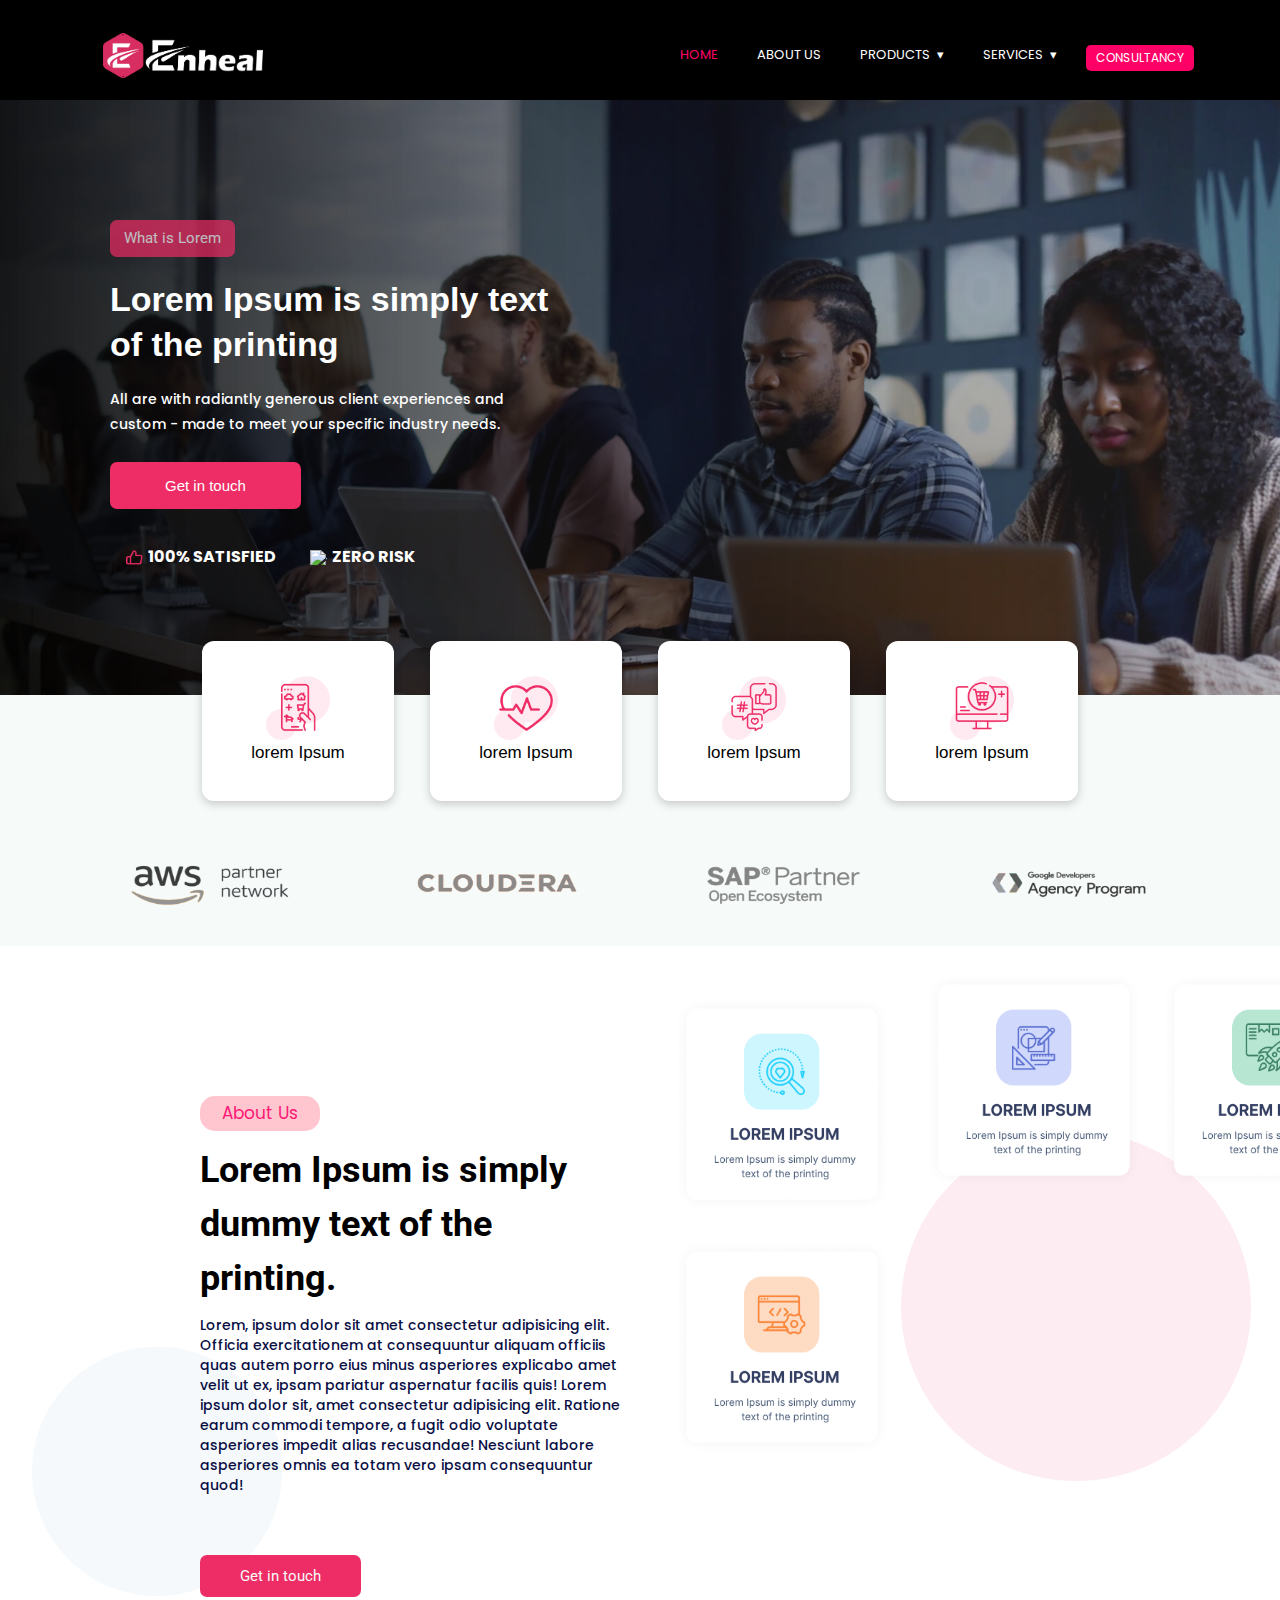
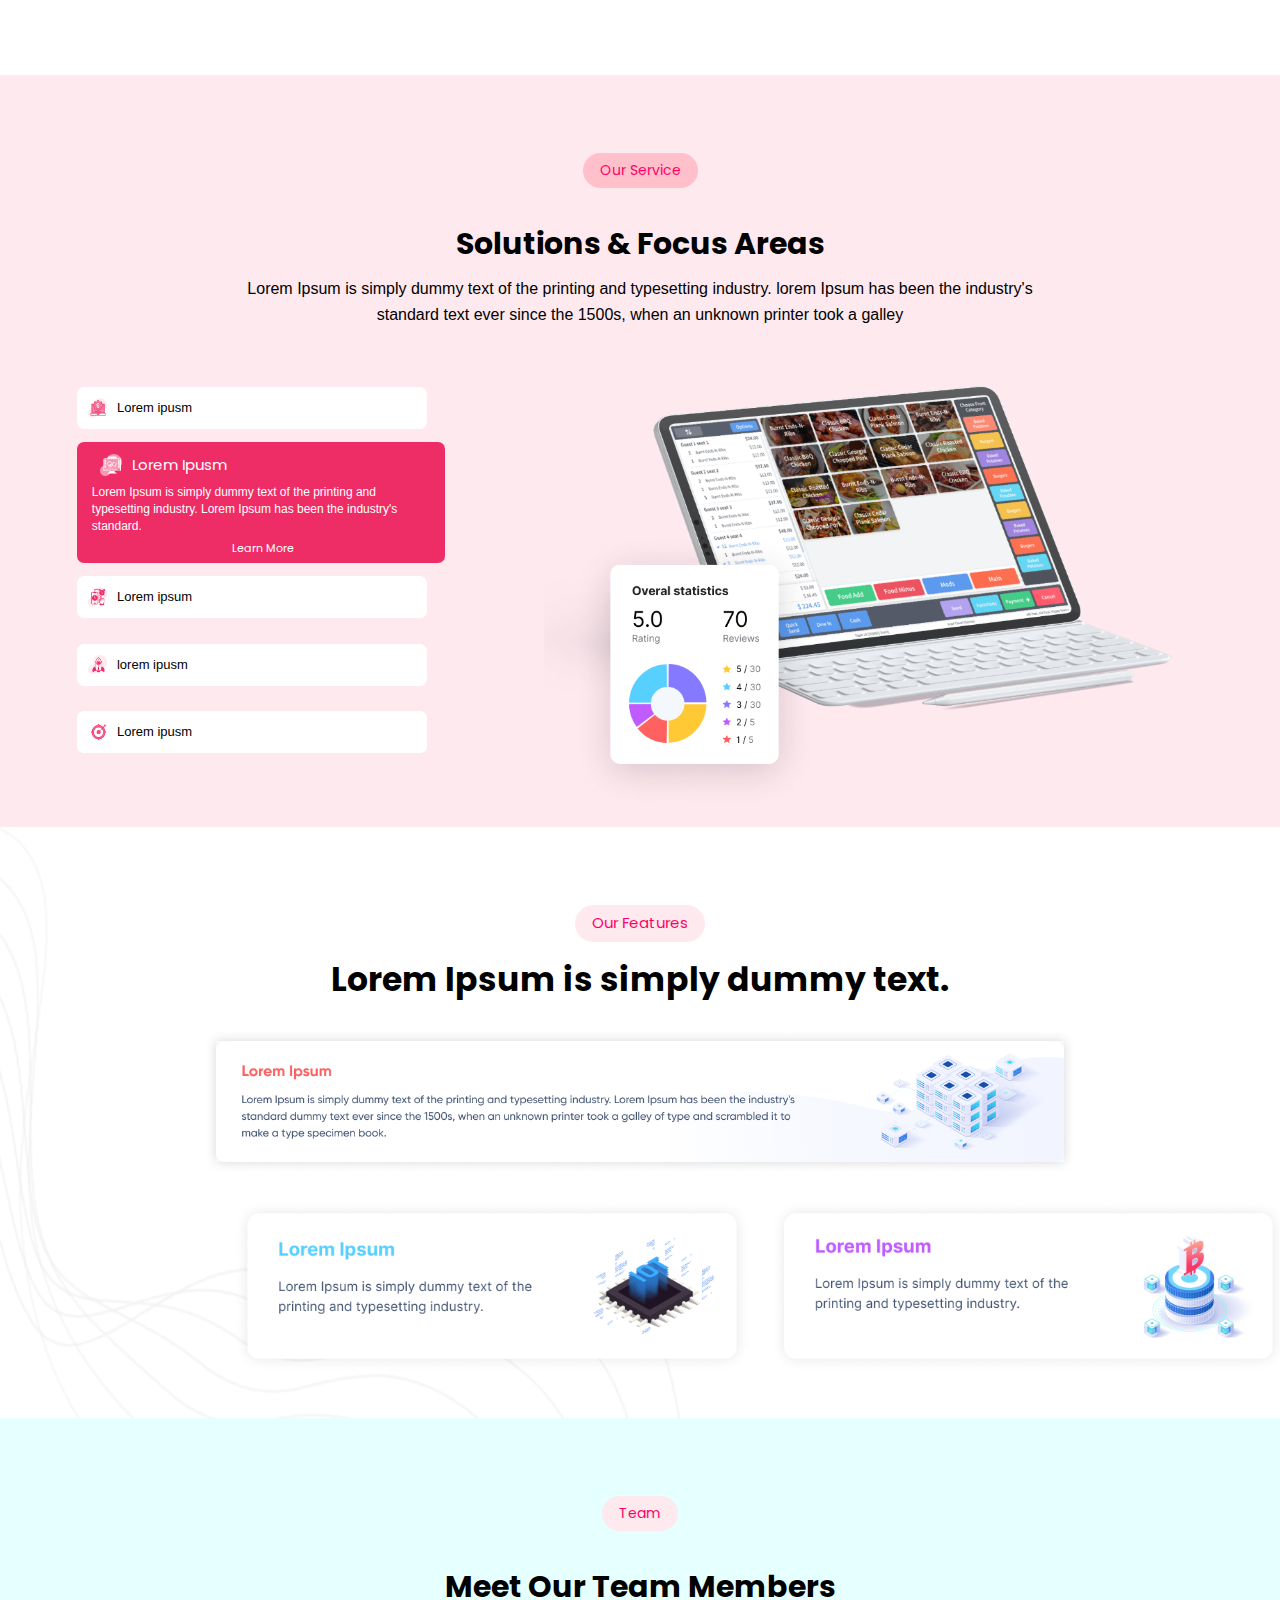
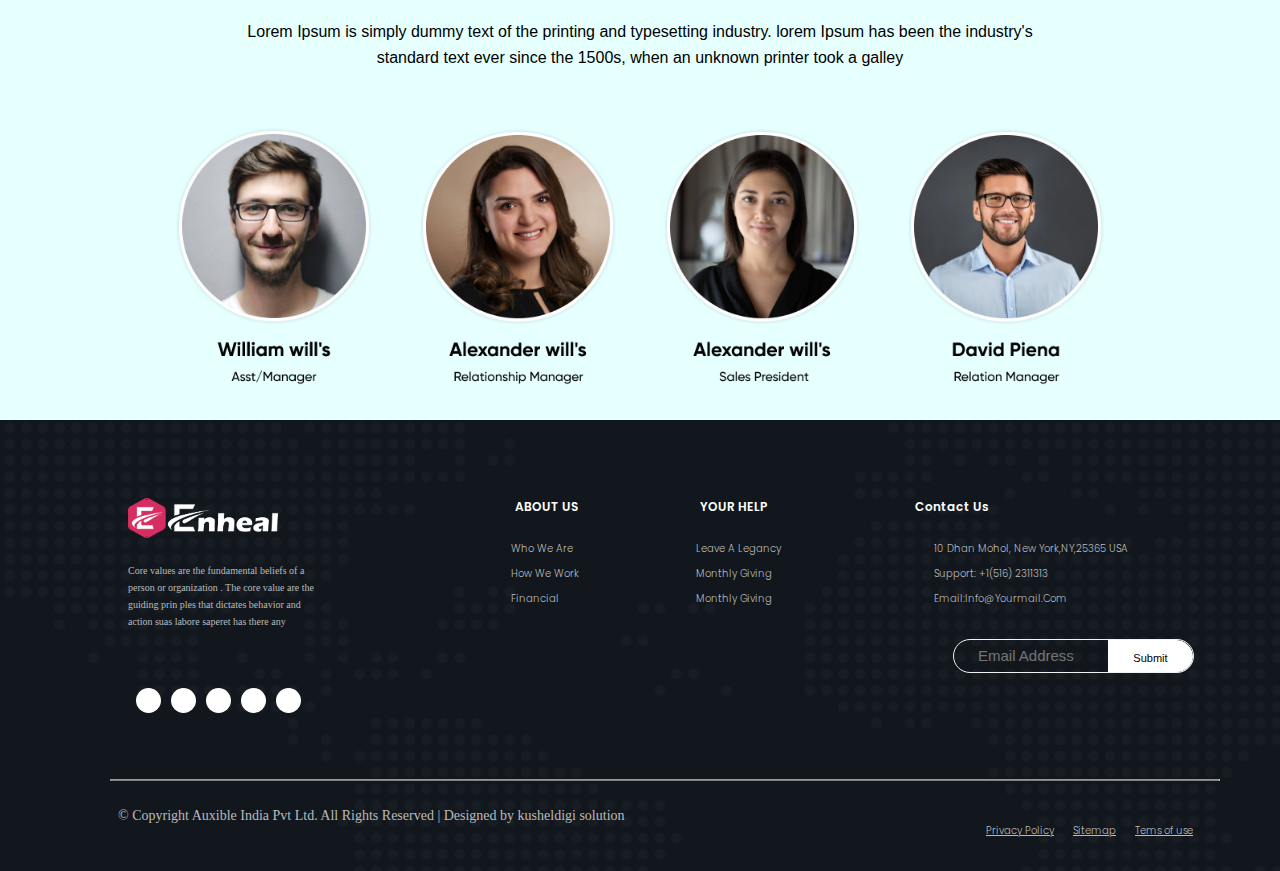
==== box1.html @ ac588a82 "Add files via upload" ====
<!DOCTYPE html>
<html lang="en">
  <head>
    <meta charset="UTF-8" />
    <meta name="viewport" content="width=device-width, initial-scale=1.0" />
    <title>lorem</title>
    <link rel="stylesheet" href="home.css" />
    <link rel="preconnect" href="https://fonts.googleapis.com" />
    <link rel="preconnect" href="https://fonts.gstatic.com" crossorigin />
    <link rel="preconnect" href="https://fonts.googleapis.com" />
    <link rel="preconnect" href="https://fonts.gstatic.com" crossorigin />
    <link rel="preconnect" href="https://fonts.googleapis.com" />
    <link rel="preconnect" href="https://fonts.gstatic.com" crossorigin />
    <link rel="preconnect" href="https://fonts.googleapis.com" />
    <link rel="preconnect" href="https://fonts.gstatic.com" crossorigin />
    <link rel="preconnect" href="https://fonts.googleapis.com" />
    <link rel="preconnect" href="https://fonts.gstatic.com" crossorigin />
    <link rel="preconnect" href="https://fonts.googleapis.com" />
    <link rel="preconnect" href="https://fonts.gstatic.com" crossorigin />
    <link rel="preconnect" href="https://fonts.googleapis.com" />
    <link rel="preconnect" href="https://fonts.gstatic.com" crossorigin />
    <link
      href="https://fonts.googleapis.com/css2?family=Mulish&family=Poppins:wght@200;300;400;500;600&family=Roboto:wght@400;700&display=swap"
      rel="stylesheet"
    />
  </head>
  <body>
    <div id="nav"></div>
    <div id="footer"></div>
    <section class="front_page">
      <div class="home_cont1">
        <p>What is Lorem</p>
        <h1>Lorem Ipsum is simply text of the printing</h1>
        <h5>
          All are with radiantly generous client experiences and custom - made
          to meet your specific industry needs.
        </h5>
        <button>Get in touch</button>
        <div class="thumb">
          <div class="inline" id="thumb_first">
            <img src="./images/thumbs-up (2).png" alt="thumb" />
            <h4>100% SATISFIED</h4>
          </div>
          <div class="inline">
            <img src="./Images/shield (1).png" alt="thumb" />
            <h4>ZERO RISK</h4>
          </div>
        </div>
      </div>
    </section>
    <!-- ****** -->
    <div class="bb">
      <div class="second_card">
        <div class="card_container">
          <div class="card_media">
            <img src="./images/Group 17098.png" alt="Girl in a jacket" />
            <p>lorem Ipsum</p>
          </div>
        </div>
        <div class="card_container">
          <div class="card_media">
            <img src="./images/Group 17099.png" alt="Girl in a jacket" />
            <p>lorem Ipsum</p>
          </div>
        </div>
        <div class="card_container">
          <div class="card_media">
            <img src="./images/Group 17100.png" alt="Girl in a jacket" />
            <p>lorem Ipsum</p>
          </div>
        </div>
        <div class="card_container">
          <div class="card_media">
            <img src="./images/Group 17101.png" alt="Girl in a jacket" />
            <p>lorem Ipsum</p>
          </div>
        </div>
      </div>
      <div class="Third_card">
        <div class="partner_network">
          <img src="./images/image 6.png" class="aws" />
        </div>
        <div class="partner_network">
          <img src="./images/image 5.png" class="aws" />
        </div>
        <div class="partner_network">
          <img src="./images/image 4.png" class="aws" />
        </div>
        <div class="partner_network">
          <img src="./images/image 3.png" class="aws" />
        </div>
      </div>
    </div>
    <!-- --------------------------- -->
    <div class="fourth_card">
      <div class="left_section">
        <p class="home-butt">About Us</p>
        <p class="dummy1">Lorem Ipsum is simply dummy text of the printing.</p>
        <p class="pars">
          Lorem, ipsum dolor sit amet consectetur adipisicing elit. Officia
          exercitationem at consequuntur aliquam officiis quas autem porro eius
          minus asperiores explicabo amet velit ut ex, ipsam pariatur aspernatur
          facilis quis! Lorem ipsum dolor sit, amet consectetur adipisicing
          elit. Ratione earum commodi tempore, a fugit odio voluptate asperiores
          impedit alias recusandae! Nesciunt labore asperiores omnis ea totam
          vero ipsam consequuntur quod!
        </p>
        <button class="touch" type="button">Get in touch</button>
      </div>
      <div class="right_section">
        <div class="far">
          <div class="one-img">
            <div class="one-card">
              <img src="./images/Group 12563.png" id="serch" />
            </div>
            <div class="one-card">
              <img src="./images/Group 12567.png" id="serch" />
            </div>
          </div>
          <div class="two-img">
            <div class="one-card">
              <img src="./images/Group 12564.png" id="serch" />
            </div>
            <div class="one-card">
              <img src="./images/Group 12570.png" id="serch" />
            </div>
          </div>
        </div>
      </div>
    </div>
    <!-- ******* -->
    <div class="five-card">
      <div class="small">
        <p class="service">Our Service</p>
        <p class="area">Solutions & Focus Areas</p>
        <p class="industry">
          Lorem Ipsum is simply dummy text of the printing and typesetting
          industry. lorem Ipsum has been the industry's standard text ever since
          the 1500s, when an unknown printer took a galley
        </p>
      </div>
      <div class="computer_cont">
        <div class="left-class">
          <form action="">
            <fieldset>
              <label for="1" class="Label"
                ><img src="./images/Group 12576.svg" id="triger" />Lorem ipusm
              </label>
              <input type="radio" name="toggle" id="1" value="1" checked />
              <output>
                <div class="stand">
                  <div class="cont">
                    <img src="./images/Group 12575.png" id="cont1" />
                    <p>Lorem Ipusm</p>
                  </div>
                  <h3 id="dummy">
                    Lorem Ipsum is simply dummy text of the printing and
                    typesetting industry. Lorem Ipsum has been the industry's
                    standard.
                  </h3>
                  <a href="#" id="roo">Learn More</a>
                </div>
              </output>
              <label for="2" class="Label"
                ><img src="./images/Group 12581.png" id="triger2" /> Lorem ipsum
              </label>
              <input type="radio" name="toggle" id="2" value="2" />
              <output>
                <div>
                  <div>
                    Content 2 Content 2 Content 2 Content 2 Content 2 Content 2
                    Content 2 Content 2 Content 2 Content 2 Content 2 Content 2
                    Content 2 Content 2
                  </div>
                </div>
              </output>
              <label for="3" class="Label">
                <img src="./images/Group 12582.png" id="triger3" />lorem ipusm
              </label>
              <input type="radio" name="toggle" id="3" value="3" />
              <output>
                <div>
                  <div>Content 3</div>
                </div>
              </output>
              <label for="4" class="Label">
                <img src="./images/Group 12583.png" id="triger4" />Lorem ipusm
              </label>
              <input type="radio" name="toggle" id="4" value="4" />
              <output>
                <div>
                  <div>
                    Content 4 Content 4 Content 4 Content 4 Content 4 Content 4
                    Content 4 Content 4
                  </div>
                </div>
              </output>
            </fieldset>
          </form>
        </div>
        <div class="right-class">
          <img src="./images/Group 7341.png" id="tablet" />
        </div>
      </div>
    </div>
    <!-- ********************************************* -->
    <div class="six_card">
      <div class="big">
        <p class="Feature">Our Features</p>
        <p class="golps">Lorem Ipsum is simply dummy text.</p>
      </div>
      <div class="bog-box">
        <div class="long-box">
          <img src="./images/image12.png" id="logi" />
        </div>
        <div class="two-img">
          <div class="one-bb">
            <img src="./images/Group 67764.png" id="bloo" />
          </div>
          <div class="one-bc">
            <img src="./images/Group 67766.png" id="yoo" />
          </div>
        </div>
      </div>
    </div>
    <!-- ********************************************** -->
    <div class="seven_card">
      <div class="small">
        <p class="Team">Team</p>
        <p class="member">Meet Our Team Members</p>
        <p class="univer">
          Lorem Ipsum is simply dummy text of the printing and typesetting
          industry. lorem Ipsum has been the industry's standard text ever since
          the 1500s, when an unknown printer took a galley
        </p>
      </div>
      <div class="figure">
        <img src="./images/Group 17713.png" id="men" />
        <img src="./images/Group 17716.png" id="men" />
        <img src="./images/Group 17715.png" id="men" />
        <img src="./images/Group 17714.png" id="men" />
      </div>
    </div>
  </body>
  <script src="nav.js"></script>
  <script src="newfooter.js"></script>
</html>
---- home.css ----
* {
  margin: 0;
  padding: 0;
  box-sizing: border-box;
}
.front_page {
  width: 100%;
  background-image: url("./images/image\ 1.png"),
    linear-gradient(90deg, rgba(0, 0, 0, 0.902) 0%, rgba(0, 0, 0, 0) 100%);
  background-size: cover;
  background-repeat: no-repeat;
  position: relative;
  background-blend-mode: darken;
  z-index: 2;
  padding: 110px;
}
.home_cont1 {
  margin-top: 10px;
}

.home_cont1 > h1 {
  color: #fff;
  font-size: 34px;
  font-family: Arial, Helvetica, sans-serif;
  font-style: normal;
  font-weight: 700;
  line-height: 45px;
  max-width: 450px;
  margin-top: 20px;
}
.home_cont1 > h5 {
  color: #fff;
  font-size: 14px;
  font-family: "Poppins", sans-serif;
  font-style: normal;
  font-weight: 500;
  line-height: 25px;
  max-width: 450px;
  margin-top: 20px;
}
.home_cont1 > h4 {
  color: #fff;
  font-size: 15px;
  font-family: Arial, Helvetica, sans-serif;
  font-style: normal;
  font-weight: 500;
  line-height: 35px;
  max-width: 450px;
}
.home_cont1 > p {
  background: #ee2c65;
  display: inline-block;
  border-radius: 7px;
  color: #ffffff;
  font-size: 15px;
  padding: 7px 14px;
  font-family: "Roboto", sans-serif;
  opacity: 0.7;
  /* margin-top: 20px; */
}
.home_cont1 > button {
  background-color: #ee2c65;
  color: #ffffff;
  padding: 15px 55px 15px 55px;
  border: none;
  border-radius: 7px;
  margin-top: 25px;
  font-size: 15px;
}
.thumb {
  display: flex;
  flex-wrap: wrap;
}

.inline {
  display: flex;
  color: #ffffff;
  margin-top: 20px;
  white-space: nowrap;
}
#thumb_first {
  margin-right: 18px;
}
.inline > img {
  width: 17px;
  height: 15px;
  margin-right: 5px;
  margin-top: 5px;
}
@media (max-width: 543px) {
  .front_page {
    padding-left: 40px;
    padding-right: 50px;
  }
}
/* ******* */

.card_media {
  background-color: white;
  width: 12rem;
  height: 10rem;
  flex-direction: column;
  display: flex;
  justify-content: center;
  align-items: center;
  border-radius: 12px;
  box-shadow: 0 3px 10px rgb(0 0 0 / 0.2);
}
.card_media > img {
  /* border-radius: 4px; */
  width: 4rem;
  height: 4rem;
  /* margin-left: auto;
  margin-right: auto; */
  align-items: center;
}
.card_media > p {
  font-size: 17px;
  font-family: Arial, Helvetica, sans-serif;
}
.second_card {
  display: flex;

  flex-wrap: wrap;
  justify-content: center;
  margin-top: -80px;
}
.card_container {
  margin: 10px;

  z-index: 2;
}
.bb {
  background-color: #f6faf8;
}
.Third_card {
  display: flex;

  display: flex;
  justify-content: center;
  flex-wrap: wrap;
}

.aws {
  width: 170px;
  height: 80px;
  margin: 0px 50px 0px 50px;
}
/* --------------------------------------- */

@import url("https://fonts.googleapis.com/css2?family=Roboto:wght@400;700&display=swap");
.home-butt {
  border-radius: 15px;
  background: pink;
  color: #ff0066;
  width: 120px;
  border: none;
  font-size: 17px;
  display: inline-block;
  padding: 5px 15px 5px 15px;
  opacity: 0.9;
  text-align: center;
  font-family: "Poppins", sans-serif;
}
.left_section {
  padding-top: 150px;
  background-color: white;
  width: 50%;
  padding-left: 200px;
  /* background-color: #ccc; */
  background-image: url("./images/Ellipse\ 360.png");
  background-repeat: no-repeat;
  background-size: 250px 250px;
  background-position: left 2rem bottom 0.56rem;
}
.left_section > h5 {
  font-size: 35px;
  font-family: Arial, Helvetica, sans-serif;
  color: #080d44;
  margin-top: 15px;
}
.left_section > h1 {
  font-size: 35px;
  font-family: Arial, Helvetica, sans-serif;
  color: #080d44;
  margin-top: 0px;
}

.fourth_card {
  display: flex;
  padding-bottom: 70px;
  height: auto;
}
.right_section {
  background-color: white;
  width: 50%;
  background-image: url("./images/Ellipse\ 361.png");
  background-repeat: no-repeat;
  background-size: 350px 350px;
  background-position: bottom 40% right 10%;
}
.one-img {
  /* display: flex; */
  margin-top: 1rem;
}
.two-img {
  /* display: flex; */
  width: 220px;
  height: 220px;
  margin-top: 3rem;
}
#serch {
  width: 220px;
  height: 220px;
  left: 998px;
}
.dummy1 {
  font-size: 36px;
  font-family: "Roboto", sans-serif;
  font-weight: 700;
  padding-top: 12px;
  margin-top: 0px;
  max-width: 500px;

  /* font-style: normal; */
}
.demo {
  font-size: 30px;
  mask-type: 0px;
  padding-top: 0px;
  line-height: 0px;
  font-family: Arial, Helvetica, sans-serif;
  font-weight: 600;
  margin-top: 0px;
  max-width: 500px;
}
.far {
  display: flex;
}
.pars {
  max-width: 450px;
  font-size: 14px;
  font-family: "Poppins", sans-serif;
  margin-top: 10px;
  font-weight: 500;
  color: #080d44;
  font-style: normal;
  line-height: 20px;
}
.touch {
  background-color: #ee2c65;
  font-size: 15px;
  /* background-image: url("./images/Ellipse\ 360.png"); */

  font-family: "Roboto", sans-serif;
  /* font-style: normal; */
  /* font-weight: 400; */
  line-height: normal;
  border: none;
  color: #f6faf8;
  border-radius: 7px;
  margin-top: 60px;
  padding: 12px 40px 12px 40px;
}

@media (max-width: 1178px) {
  .left_section {
    padding-left: 70px;
  }
}
@media (max-width: 1008px) {
  .fourth_card {
    display: flex;
    flex-direction: column;
    justify-content: center;
  }
  .right_section,
  .left_section {
    width: 100%;
    /* background-color: #ccc; */
  }
}

@media (max-width: 521px) {
  .far {
    display: flex;
    flex-direction: column;
    justify-content: center;
    width: 100%;
  }
  .fourth_card {
    padding-bottom: 14rem;
  }
  .left_section {
    padding-left: 20px;
  }
}
/* ******* */
.five-card {
  background-color: #fee9ef;
  text-align: center;
}
.service {
  background: pink;
  color: #ff0066;
  border-radius: 20px;
  border: none;
  font-size: 14px;
  margin-top: 70px;
  display: inline-block;
  padding: 7px 17px 7px 17px;
}
.area {
  font-family: "Poppins", sans-serif;
  font-size: 30px;
  padding-top: 33px;
  font-weight: 700;
  text-align: center;
}
.industry {
  font-size: 16px;
  font-family: "Quicksand", sans-serif;
  font-weight: 400;
  text-align: center;
  margin-top: 10px;
  margin-bottom: 20px;
  max-width: 800px;
  text-align: center;
  display: inline-block;
  line-height: 1.6;
}

.computer_cont {
  display: flex;
  width: 100%;
}
.first-tage {
  width: 430px;
  height: 50px;
}
#triger {
  width: 19px;
  margin-right: 10px;
}
#triger2 {
  width: 19px;
  margin-right: 10px;
}
#triger3 {
  width: 19px;
  margin-right: 10px;
}
#triger4 {
  width: 19px;
  margin-right: 10px;
}
.Label {
  display: flex;
  font-family: Arial, Helvetica, sans-serif;
  max-width: 350px;
  padding: 0.7rem;
  background-color: white;
  font-size: 13px;
  cursor: pointer;
  transition: background 0.125s;
  border-radius: 7px;
  &:hover {
    background: oklch(0.8 0 0.1);
    color: #ffff;
  }
}
.left-class {
  width: 40%;
  /* background-color: palevioletred; */
  /* padding: 60px; */
}
.right-class {
  width: 60%;
  display: flex;

  background-image: url("./images/image\ 8.png");
  background-size: 40rem 22rem;
  background-repeat: no-repeat;
  background-position: top 10px left 30px;
  /* background-color: #fff; */
}
/* IMPORTANT STUFF */

output {
  display: grid;
  grid-template-rows: 0fr;
  transition: grid-template-rows 0.125s;
  overflow: hidden;

  background-color: #ee2c65;
  border-radius: 7px;
}
#dummy {
  font-size: 12px;
  left: 0;
  line-height: 17px;
  font-weight: 100;
  font-family: Arial, Helvetica, sans-serif;
  text-align: left;
  color: white;
}

.cont {
  display: flex;
  color: white;
  font-size: 15px;
}
#roo {
  color: white;
  text-decoration: none;
  font-size: 11px;
  display: inline-block;
}
#cont1 {
  width: 22px;
  margin-right: 10px;
  height: 22px;
}
#tablet {
  /* position: relative; */

  max-width: 250px;
  height: 280px;
  left: 10px;
  margin-top: 10rem;
  margin-left: 3rem;
}
.stand {
  padding: 4px 10px 4px 15px;
}
div {
  min-height: 0;
}

[type="radio"] {
  display: none;
}

[type="radio"]:checked + output {
  grid-template-rows: 1fr;
}

/* PRETTY(ish) STUFF */

fieldset {
  border: 0px;
  display: grid;
  gap: 0.8rem;
  max-width: 25rem;
  margin-inline: auto;

  padding: 1rem;
}

div > div {
  padding: 0.5rem;
}

@media (max-width: 1104px) {
  .computer_cont {
    flex-direction: column;
    justify-content: center;
  }
  .left-class {
    width: 100%;
  }
  .right-class {
    background-size: 40rem 22rem;
    background-repeat: no-repeat;
    background-position: center;
    background-color: #fff;
    width: 100%;
  }
  #tablet {
    margin-left: 13rem;
    position: relative;
  }
}

@media (max-width: 804px) {
  .right-class {
    background-size: 28rem 16rem;
    background-repeat: no-repeat;
    background-position: top 90px;
    background-color: #fff;
    width: 100%;
  }
  #tablet {
    margin-left: 10px;
    width: 200px;
    height: 200px;
  }
}
/* ************************************************** */
@import url("https://fonts.googleapis.com/css?family=Roboto");
body {
  margin: 0;
  padding: 0;
  font-family: "Roboto", sans-serif;
}
.navigation {
  height: 100px;
  background: black;
  padding-top: 25px;
  padding-bottom: 20px;
}
.brand {
  position: absolute;
  display: flex;
  text-transform: uppercase;
  width: fit-content;
  text-align: center;
  justify-content: center;
}
.nav_logo {
  width: 160px;
  max-height: 150px;
  /* padding-bottom: 40px; */
  justify-content: center;
}
.brand a,
.brand a:visited {
  color: #ffffff;
  text-decoration: none;
}
.nav-container {
  margin-left: 95px;
  margin-right: 67px;
}
nav {
  float: right;
  margin-top: 20px;
}
nav ul {
  list-style: none;
  margin: 0;
  padding: 0;
}
nav ul li {
  float: left;
  position: relative;
  margin-right: 19px;
  font-size: 13px;
}
nav ul li a,
nav ul li a:visited {
  display: block;
  padding: 0 10px;
  color: #fff;
  text-decoration: none;
}
nav ul li a {
  background: transparent;
  color: #fff;
}

.navbar-dropdown li a {
  background-color: #ff0066;

  width: 95%;
}
nav ul li a:not(:only-child):after,
nav ul li a:visited:not(:only-child):after {
  padding-left: 4px;
  content: " \025BE";
}
nav ul li ul li {
  min-width: 190px;
}
nav ul li ul li a {
  padding: 10px;
  padding-left: 20px;
  line-height: 20px;
}
.navbar-dropdown {
  position: absolute;
  display: none;
  z-index: 1;
  background: #fff;
  box-shadow: 0 0 35px 0 rgba(0, 0, 0, 0.25);
}

.nav-mobile {
  display: none;
  position: absolute;
  top: 0;
  right: 0;
  background: transparent;
  height: 55px;
  width: 70px;
}
@media only screen and (max-width: 897px) {
  .nav-mobile {
    display: block;
  }
  nav {
    width: 100%;
    padding: 55px 0 15px;
  }
  nav ul {
    display: none;
  }
  nav ul li {
    float: none;
  }
  nav ul li a {
    padding: 15px;
    line-height: 20px;
    background: #262626;
  }
  nav ul li ul li a {
    padding-left: 30px;
  }
  .navbar-dropdown {
    position: static;
  }
}

#navbar-toggle {
  position: absolute;
  left: 18px;
  top: 26px;
  cursor: pointer;
  padding: 10px 35px 16px 0px;
}
#navbar-toggle span,
#navbar-toggle span:before,
#navbar-toggle span:after {
  cursor: pointer;
  border-radius: 1px;
  height: 3px;
  width: 30px;
  background: #ffffff;
  position: absolute;
  display: block;
  content: "";
  transition: all 300ms ease-in-out;
}
#navbar-toggle span:before {
  top: -10px;
}
#navbar-toggle span:after {
  bottom: -10px;
}
#navbar-toggle.active span {
  background-color: transparent;
}
#navbar-toggle.active span:before,
#navbar-toggle.active span:after {
  top: 0;
}
#navbar-toggle.active span:before {
  transform: rotate(45deg);
}
#navbar-toggle.active span:after {
  transform: rotate(-45deg);
}
#home {
  color: #ff0066;
}
.side_btn {
  color: white;
  padding-top: 4px;
  padding-bottom: 4px;
  font-size: 12px;
  border: none;
  cursor: pointer;
  border-radius: 5px;
  background-color: #ff0066;
  border: none;
}
/* ******************************************* */
@import url("https://fonts.googleapis.com/css2?family=Poppins:wght@300;400;500;600;700&display=swap");
body {
  line-height: 1.5;
  font-family: "Poppins", sans-serif;
}
.container {
  width: 100%;
  margin: auto;
}
.row {
  display: flex;
  /* justify-content: space-between; */
  width: 100%;
  /* flex-wrap: wrap; */
}
ul {
  list-style: none;
  /* white-space: nowrap; */
}
.footer {
  /* position: absolute; */
  background-image: url(./images/Group\ 67778.png);
  padding: 60px 60px 10px 110px;
  padding-bottom: 20px;
  /* width: 100%; */
}
.footer-col {
  width: 100%;
  /* background-color: #bbbbbb; */
  /* margin: 1px; */
  margin: 2px;
}
/* #foot_width {
  max-width: 200px;
}
.inline_list {
  display: flex;
  justify-content: space-between;
} */
#footer_logo {
  width: 150px;
  height: 40px;
}
.footer-col h4 {
  color: #ffffff;
  text-transform: capitalize;
  margin-bottom: 25px;
  font-weight: 600;
  position: relative;
  margin-left: 10px;
  font-size: 12px;
  text-align: left;
}
.footer-col p {
  color: #bbbbbb;
  margin-top: 17px;
  font-family: Gilroy-Medium;
  font-size: 10px;
  font-weight: 200;
  line-height: 17px;
  letter-spacing: 0em;
  text-align: left;
}
.in_line {
  display: flex;
}
#abc {
  margin: 4px;
  margin-right: 25px;
  color: #ff0066;
  font-size: 10px;
}
#abcd {
  margin: 3px;
  /* margin-right: px; */
  color: white;
  font-size: 8px;
}
#google {
  color: black;
  text-align: center;
}
.footer-col h4::before {
  content: "";
  position: absolute;
  left: 0;
  bottom: -10px;
  /* background-color: #e91e63; */
  box-sizing: border-box;
  width: 50px;
}
.footer-col ul li:not(:last-child) {
  margin-bottom: 10px;
}
#facebook {
  color: #ff0066;
}
.footer-col ul li a {
  font-size: 10px;
  text-transform: capitalize;
  color: #ffffff;
  text-decoration: none;
  font-weight: 300;
  color: #bbbbbb;
  display: block;
  transition: all 0.3s ease;
  /* text-align: left; */
}

.footer-col ul li a:hover {
  color: #ffffff;
  padding-left: 8px;
}
.social-links {
  margin-top: 50px;
  display: flex;
}
.foot_copy {
  color: #bbbbbb;
  margin-top: 1rem;
  font-family: Nunito Sans;
  /* font-size: 12px; */
  font-weight: 400;
  line-height: 22px;
  letter-spacing: 0em;
  text-align: left;
}
.footer-col .social-links a {
  /* display: inline-block; */
  height: 25px;
  width: 25px;
  background-color: #fff;
  margin-right: 10px;
  /* line-height: 40px; */
  border-radius: 50%;
  display: flex;
  flex-direction: row;
  justify-content: center;
  align-items: center;
  transition: all 0.5s ease;
  text-decoration: none;
}
.footer-col .social-links a i {
  font-size: 10px;
  /* padding: 15px; */
  /* margin-bottom: 5px; */
}
.footer-col .social-links a:hover {
  color: #24262b;
  background-color: #f2f2f2f2;
}
@media (max-width: 767px) {
  .footer-col {
    width: 100%;
    margin-bottom: 30px;
  }
}

@media (max-width: 574px) {
  .footer-col {
    width: 100%;
  }
}
.fieldInput {
  display: block;
  margin: 25px 0px 0px 40px;
  max-width: 350px;
  height: 13px;
  position: relative;
  /* box-shadow: 0 4px 20px 0 rgba(0, 0, 0, 0.09); */
  border-radius: 35px;
  border: 0.1px solid #f2f2f2;
  overflow: hidden;
}
.form-input {
  max-width: 400px;
  background: none;
  position: relative;
  top: -12px;
  border: none;
  padding-left: 8px;
  font-size: 15px;
  color: #6a7c92;
  &:focus {
    outline: none;
  }
}
.form-submit {
  font-size: 11px;
  font-weight: 500;
  color: black;
  position: absolute;
  background-color: white;

  right: 0;
  top: 0;
  width: 85px;
  height: 35px;
  border-radius: 0px 17px 17px 0px;
  border: none;
  /* background: none; */
  box-shadow: 5px -2px 81px 1px rgba(0, 0, 0, 0.09);
  cursor: pointer;
}

#new {
  padding-left: 170px;
}
@media (max-width: 1055px) {
  #new {
    padding-left: 0px;
  }
}
@media (max-width: 1055px) {
  .row {
    flex-direction: column;
  }
  .footer {
    padding: 40px 20px !important;
  }
  .footer-col {
    text-align: center;
  }
  .footer-col p {
    text-align: center;
  }
  .social-links {
    justify-content: center;
  }
  .fieldInput {
    display: block;
    margin: auto;
    margin-top: 30px;
  }
  /* .form-input{
    position: relative;
  } */
  .footer-col h4 {
    text-align: center;
  }
  .footer-col ul {
    display: flex;
    flex-direction: column;
    align-items: center;
    justify-content: center;
  }
}
.footer_divider {
  border-bottom: 0.1px solid gray;
  margin-top: 40px;
}
.copyright {
  display: flex;
  justify-content: space-between;
  font-size: 14px;
  flex-wrap: wrap;
}

.copyright > ul {
  display: flex;
  list-style: none;
}
.copyright > ul > li {
  margin-right: 19px;
}
.copyright > ul > li > a {
  color: #bbbbbb;
}
#one {
  margin-top: 30px;
  font-size: 10px;
  font-weight: 300;
  line-height: 24px;
  letter-spacing: 0em;
  text-align: left;
  color: #bbbbbb;
}
/* ******************************************** */
.six_card {
  background-color: white;
  text-align: center;
  background-image: url(/images/image\ 10.png);
  background-repeat: no-repeat;
  background-size: 700px 700px;
}
.Feature {
  background: #fee9ef;
  color: #ff0066;
  border-radius: 20px;
  border: none;
  font-size: 15px;
  margin-top: 70px;
  display: inline-block;
  font-weight: 400;
  padding: 7px 17px 7px 17px;
}
.golps {
  font-family: "Poppins", sans-serif;
  font-size: 33px;
  padding-top: 13px;
  font-weight: 700;
  text-align: center;
}
.bog-box {
  justify-content: center;
}
#logi {
  width: 70%;
  margin-top: 0px;
}
#bloo {
  width: 520px;
  margin-left: 13rem;
}
#yoo {
  width: 520px;
}
.two-img {
  display: flex;
  padding-top: 0px;
  margin-top: 0px;
}
/* **************************************************** */
.seven_card {
  background-color: #e6ffff;
  text-align: center;
}
.Team {
  background: #fee9ef;
  color: #ff0066;
  border-radius: 20px;
  border: none;
  font-size: 14px;
  margin-top: 70px;
  display: inline-block;
  padding: 7px 17px 7px 17px;
}
.member {
  font-family: "Poppins", sans-serif;
  font-size: 30px;
  padding-top: 33px;
  font-weight: 700;
  text-align: center;
}
.univer {
  font-size: 16px;
  font-family: "Quicksand", sans-serif;
  font-weight: 400;
  text-align: center;
  margin-top: 10px;
  margin-bottom: 20px;
  max-width: 850px;
  text-align: center;
  display: inline-block;
  line-height: 1.6;
}
#men {
  width: 200px;
  margin: 20px;
}
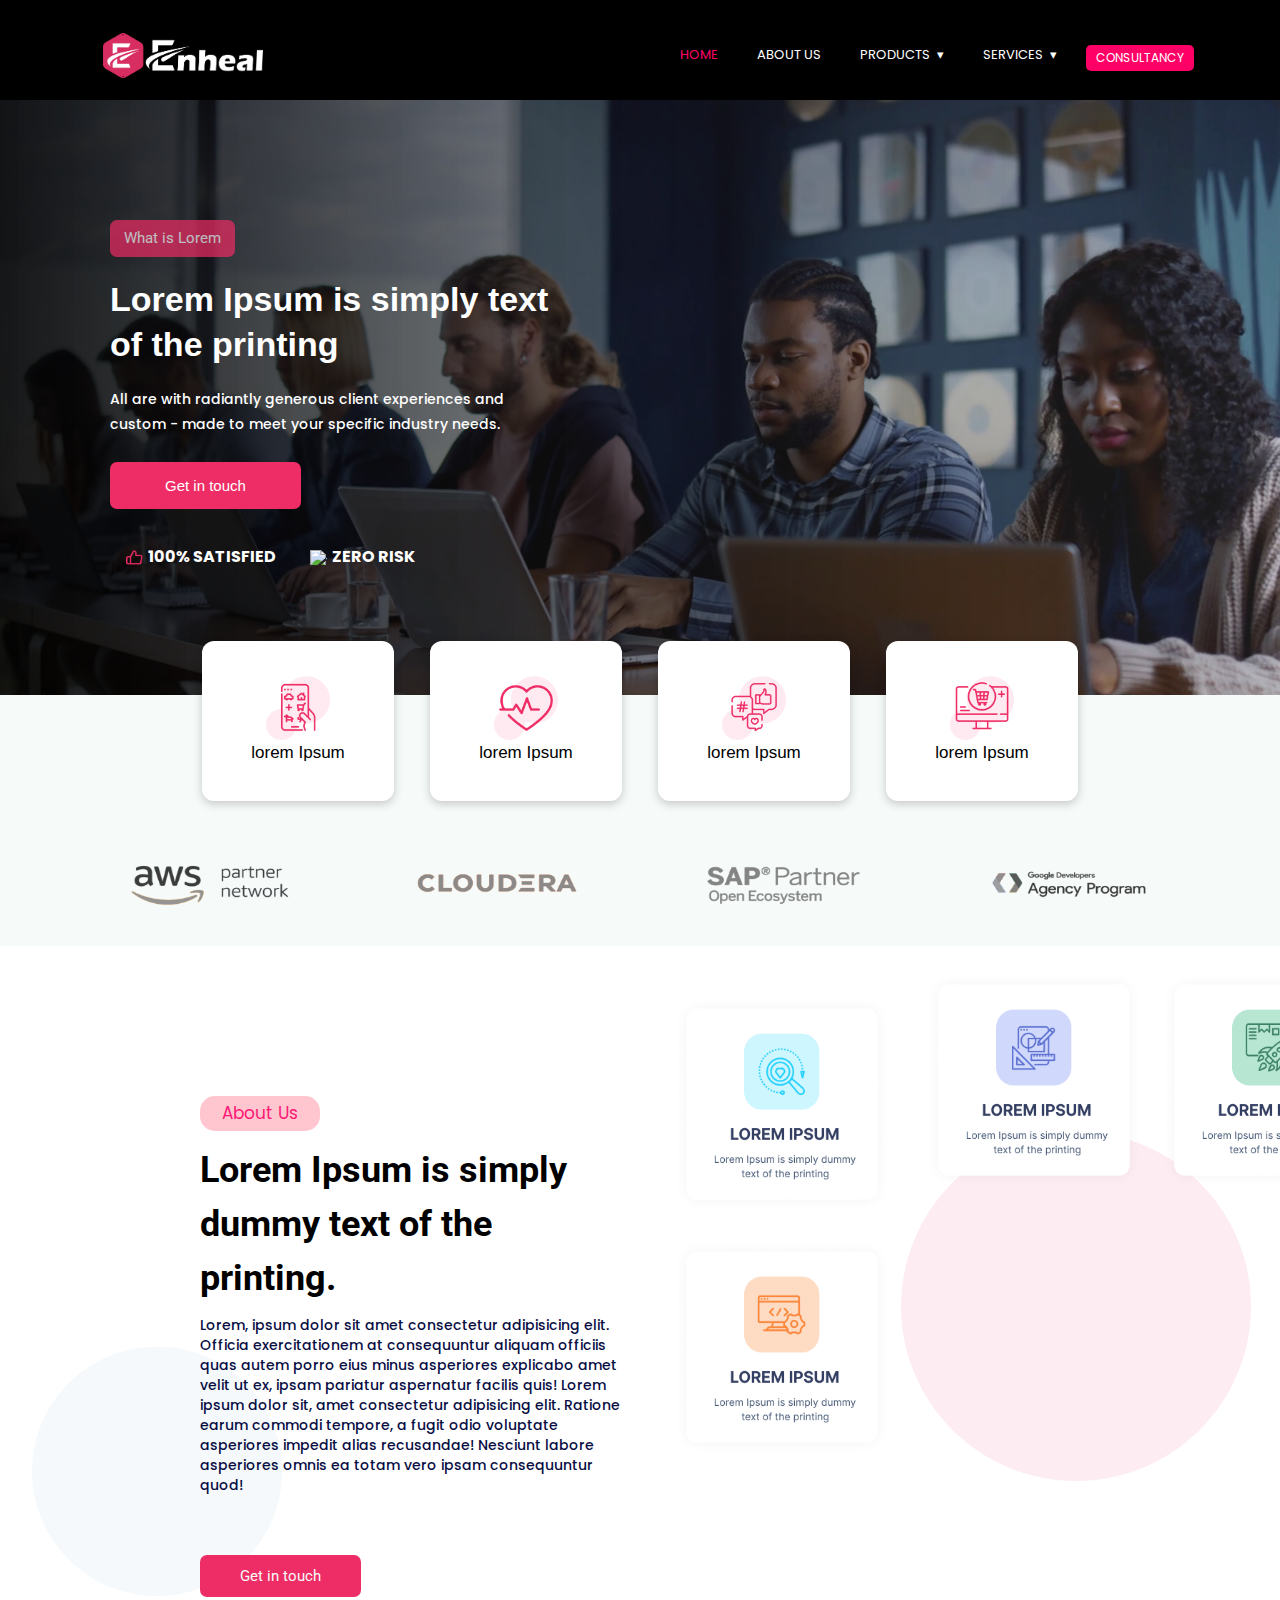
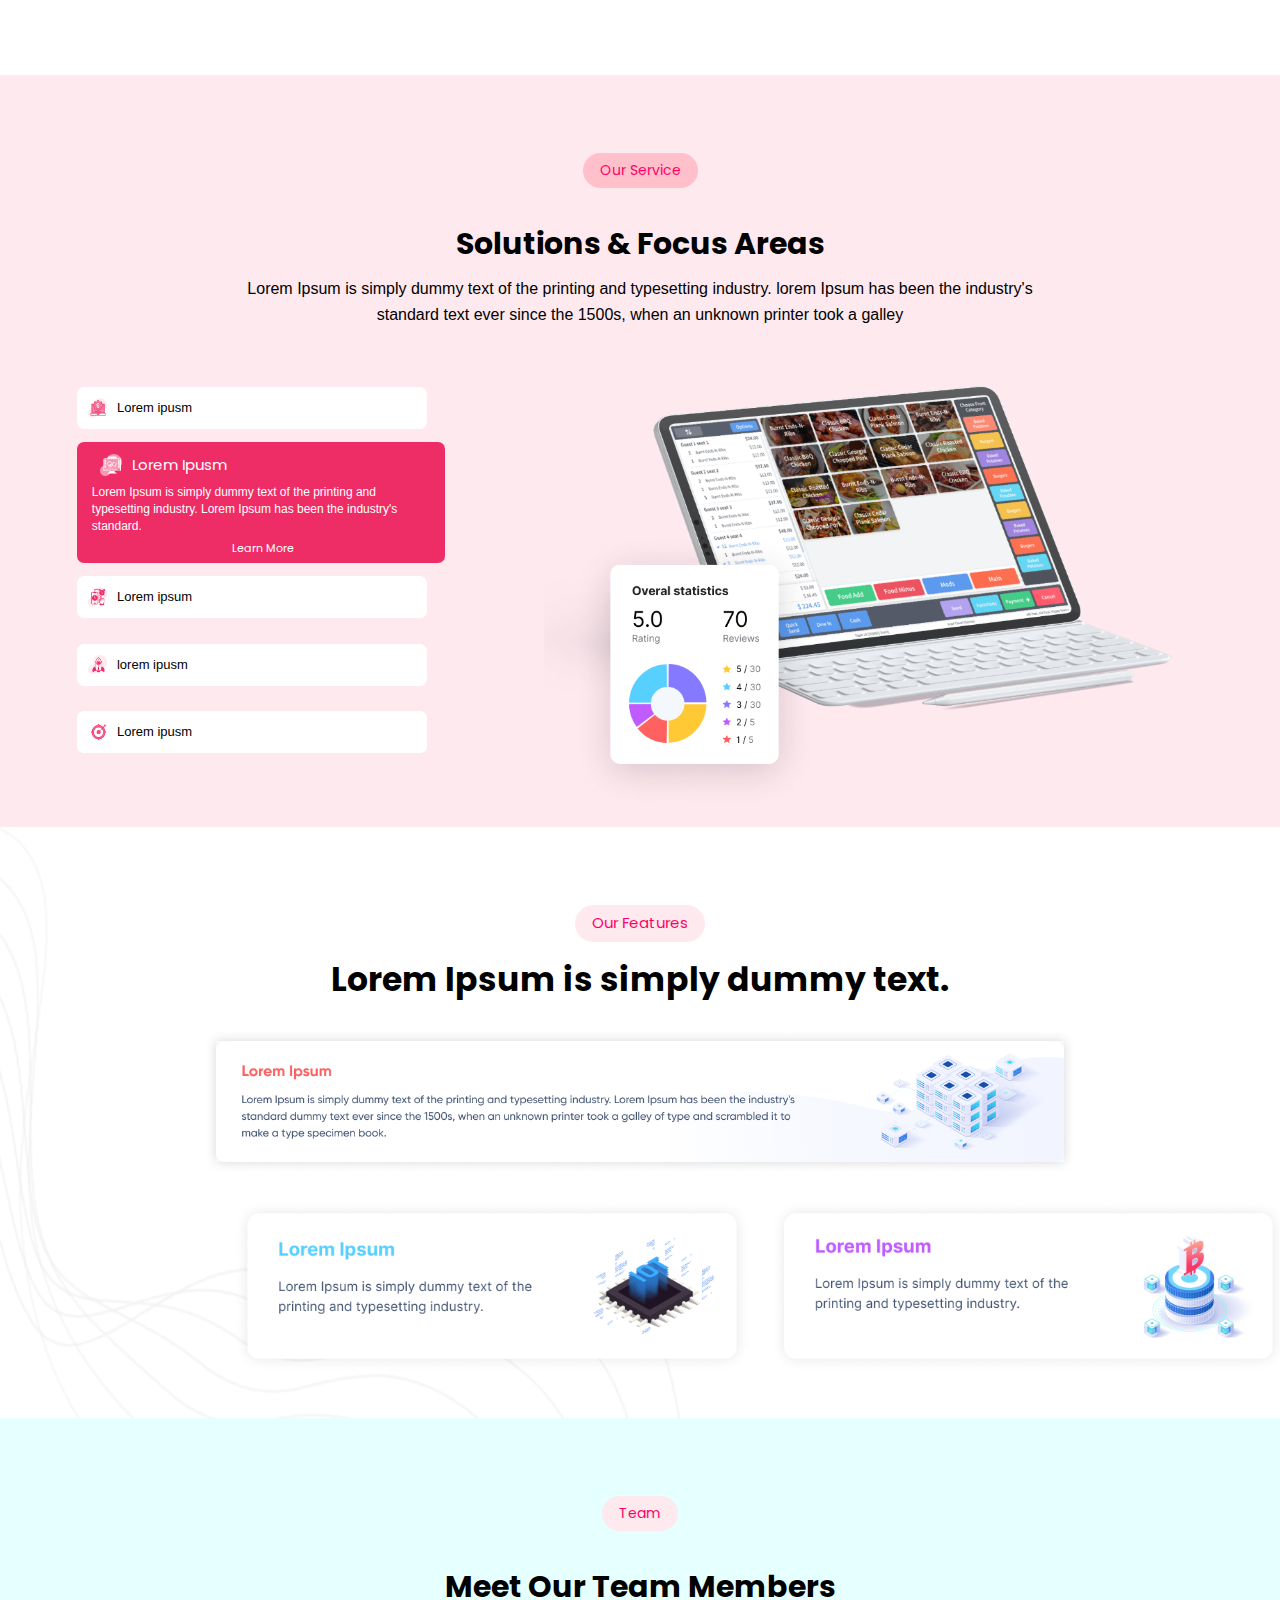
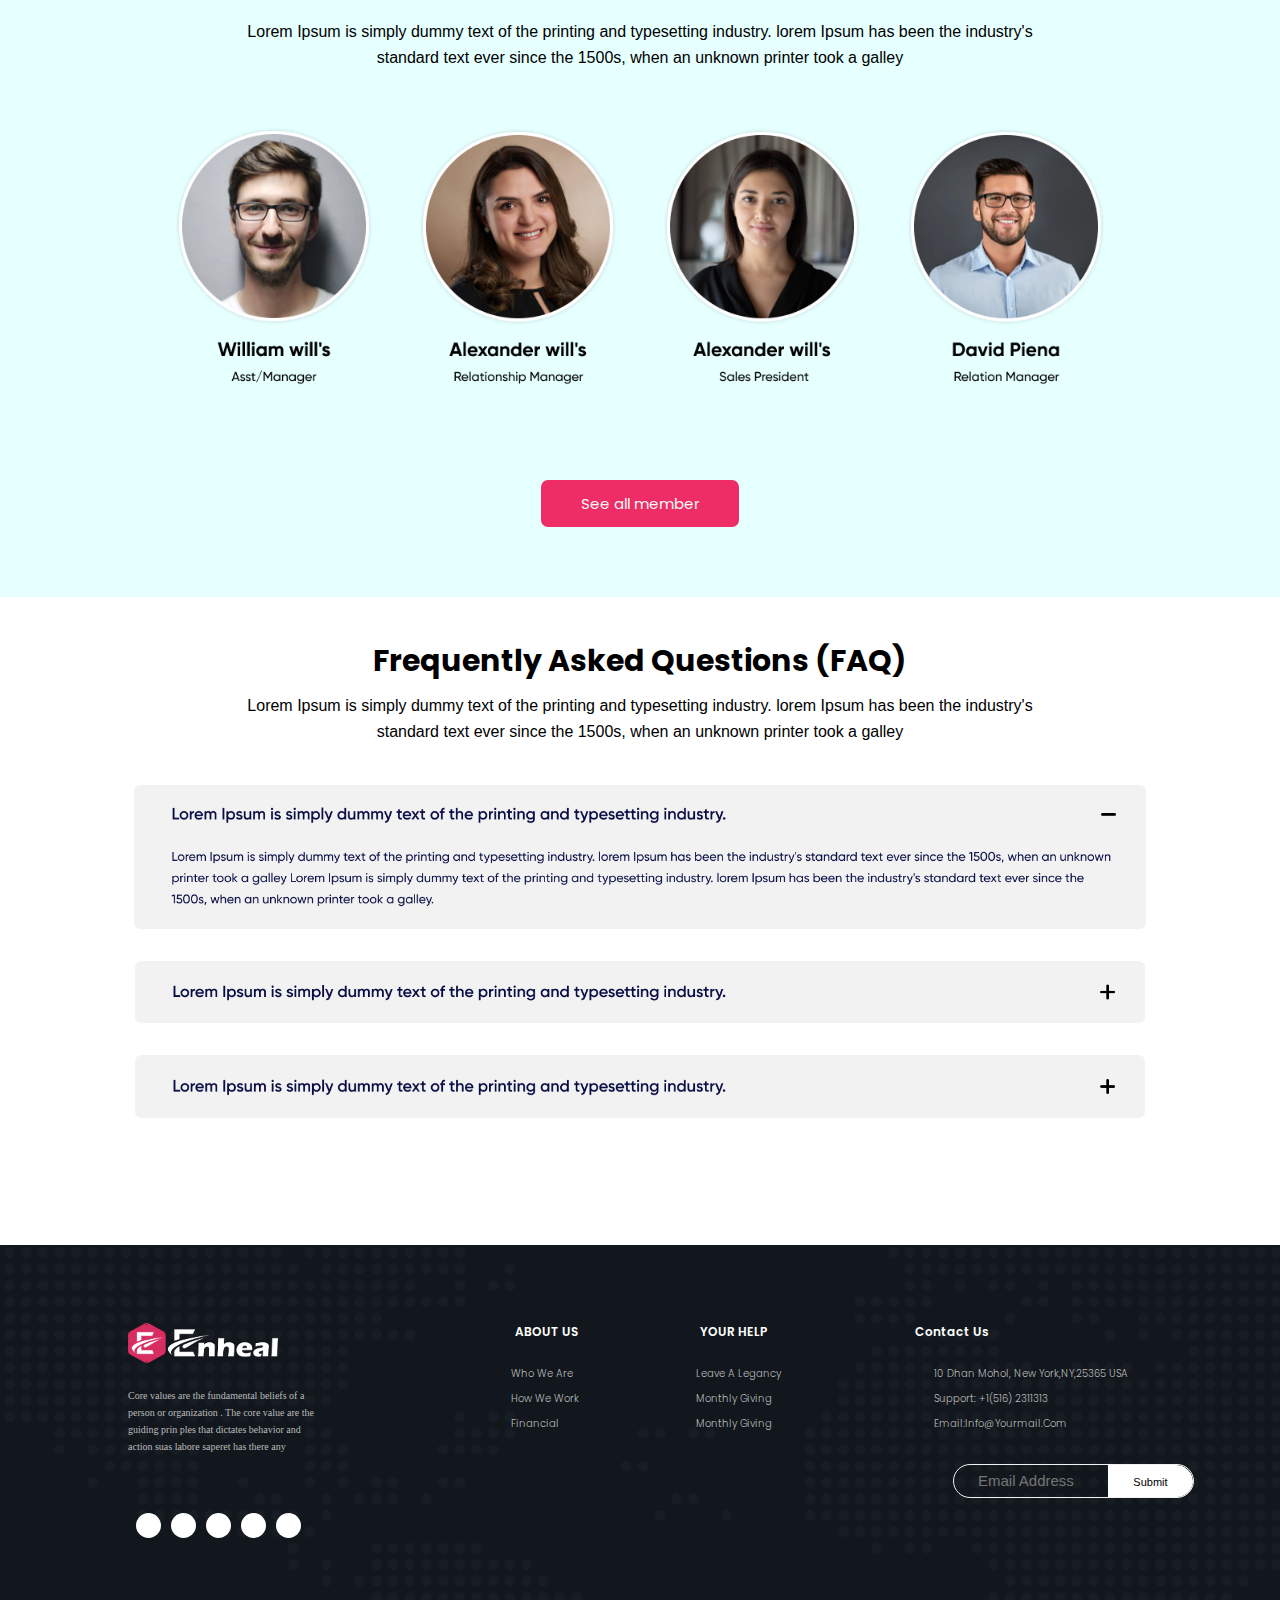
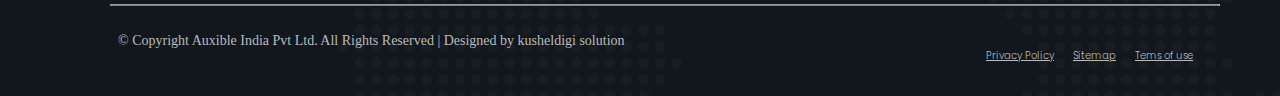
==== commit 84b7590d: "Add files via upload" ====
--- a/box1.html
+++ b/box1.html
@@ -240,6 +240,23 @@
         <img src="./images/Group 17715.png" id="men" />
         <img src="./images/Group 17714.png" id="men" />
       </div>
+      <button class="all-memb" type="button">See all member</button>
+    </div>
+    <!-- ********************************************* -->
+    <div class="eight_card">
+      <div class="medium">
+        <p class="faq">Frequently Asked Questions (FAQ)</p>
+        <p class="school">
+          Lorem Ipsum is simply dummy text of the printing and typesetting
+          industry. lorem Ipsum has been the industry's standard text ever since
+          the 1500s, when an unknown printer took a galley
+        </p>
+      </div>
+      <div class="three-img">
+        <img src="./images/Group 17734.png" class="ylok" id="kko" />
+        <img src="./images/Group 17732.png" class="ylok" />
+        <img src="./images/Group 17730.png" class="ylok" id="alo" />
+      </div>
     </div>
   </body>
   <script src="nav.js"></script>
--- a/home.css
+++ b/home.css
@@ -1035,3 +1035,49 @@
   width: 200px;
   margin: 20px;
 }
+.all-memb {
+  background-color: #ee2c65;
+  font-size: 15px;
+  font-family: "Poppins", sans-serif;
+  line-height: normal;
+  border: none;
+  color: #f6faf8;
+  border-radius: 7px;
+  margin-top: 60px;
+  margin-bottom: 70px;
+  padding: 12px 40px 12px 40px;
+}
+/* ******************************************************* */
+.eight_card {
+  background-color: white;
+  text-align: center;
+}
+.faq {
+  font-family: "Poppins", sans-serif;
+  font-size: 30px;
+  padding-top: 33px;
+  font-weight: 700;
+  text-align: center;
+}
+.school {
+  font-size: 16px;
+  font-family: "Quicksand", sans-serif;
+  font-weight: 400;
+  text-align: center;
+  margin-top: 10px;
+  /* margin-bottom: 10px; */
+  max-width: 850px;
+  text-align: center;
+  display: inline-block;
+  line-height: 1.6;
+}
+.ylok {
+  max-width: 80%;
+  padding-top: 25px;
+}
+#kko {
+  margin-top: 0px;
+}
+#alo {
+  margin-bottom: 7rem;
+}
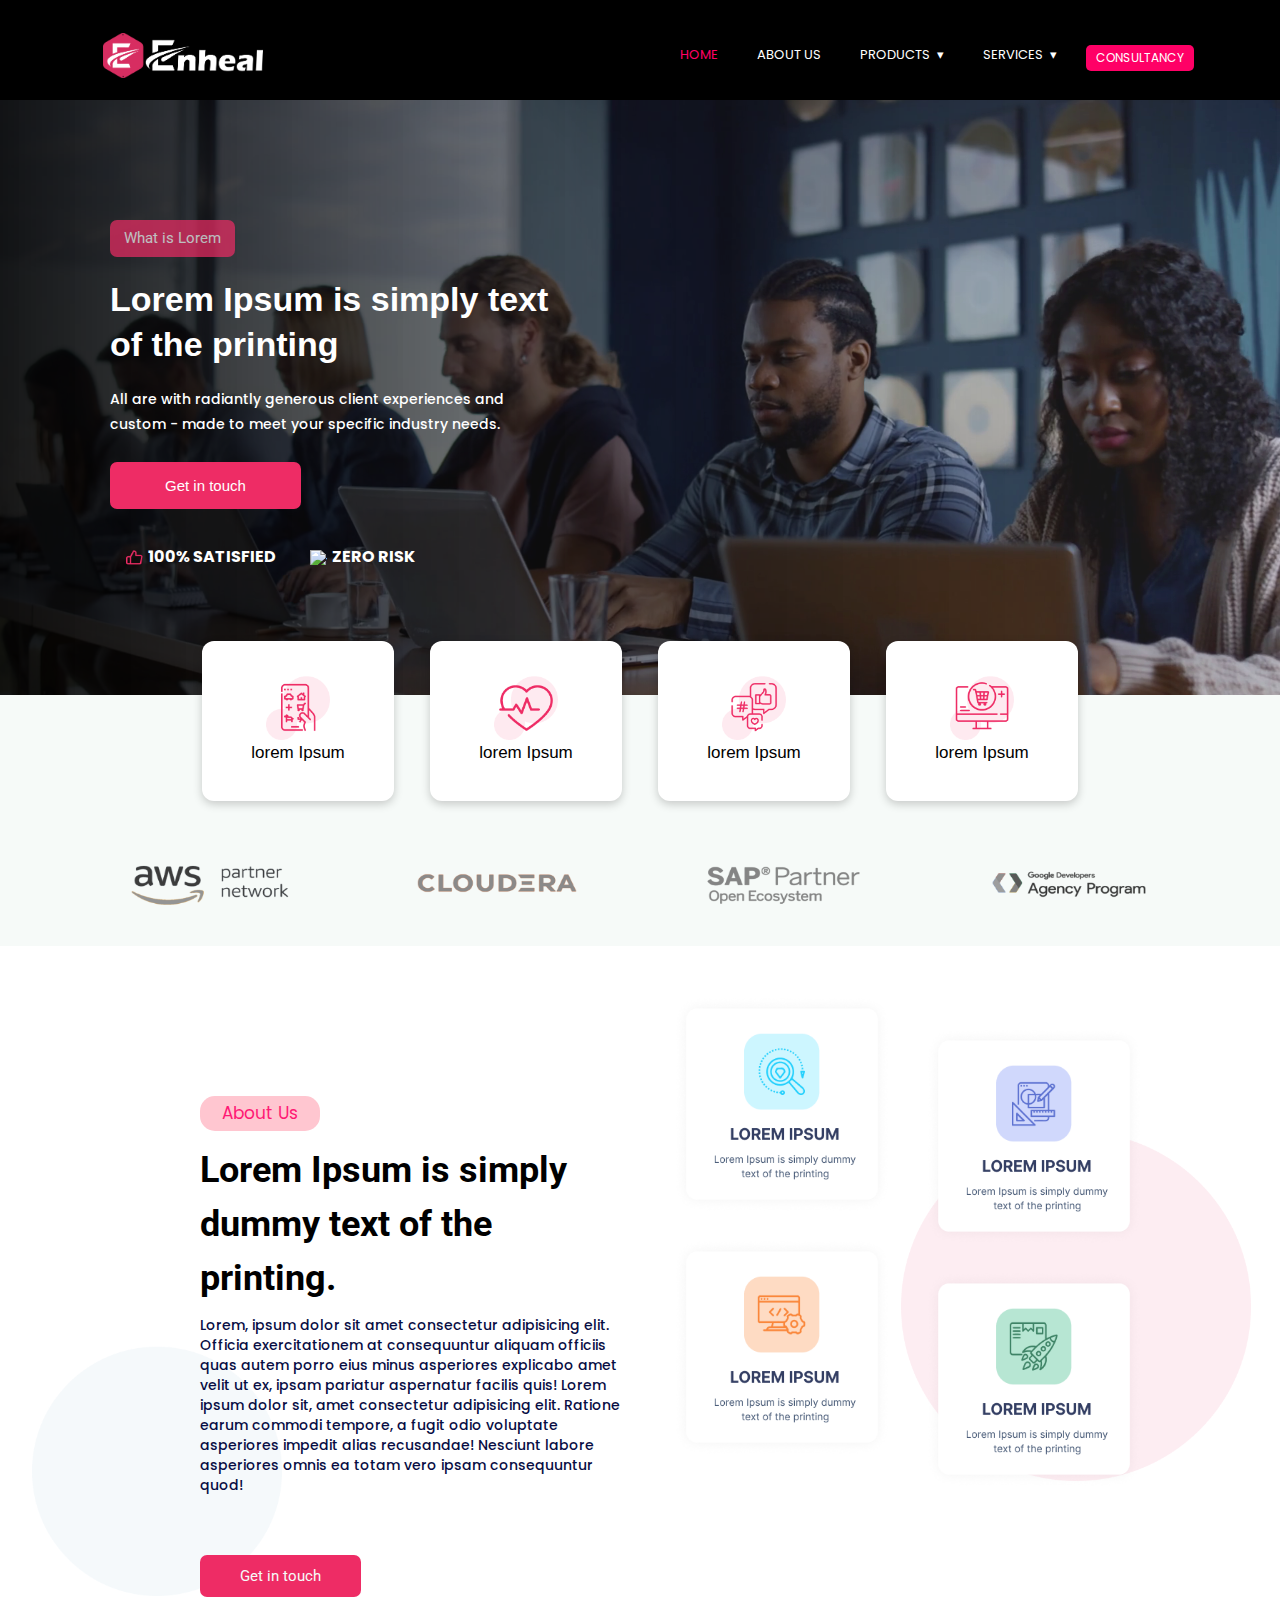
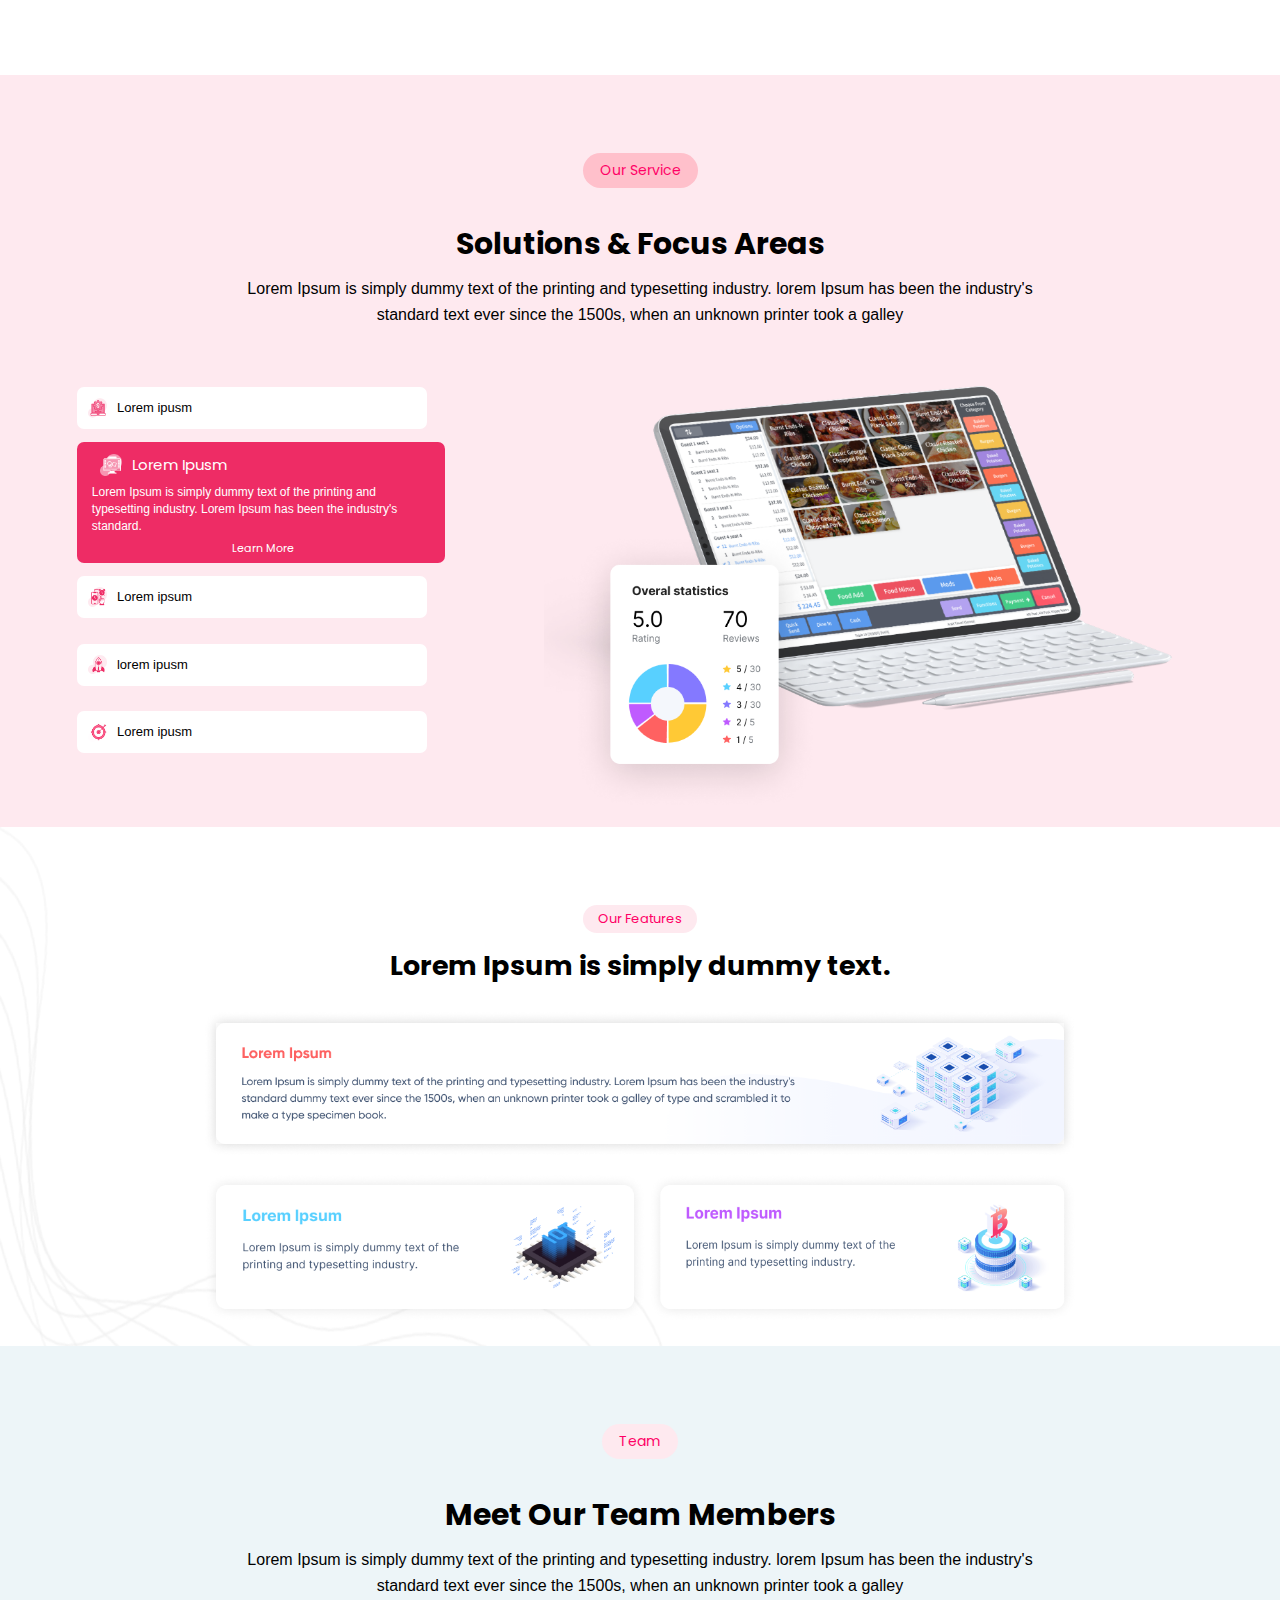
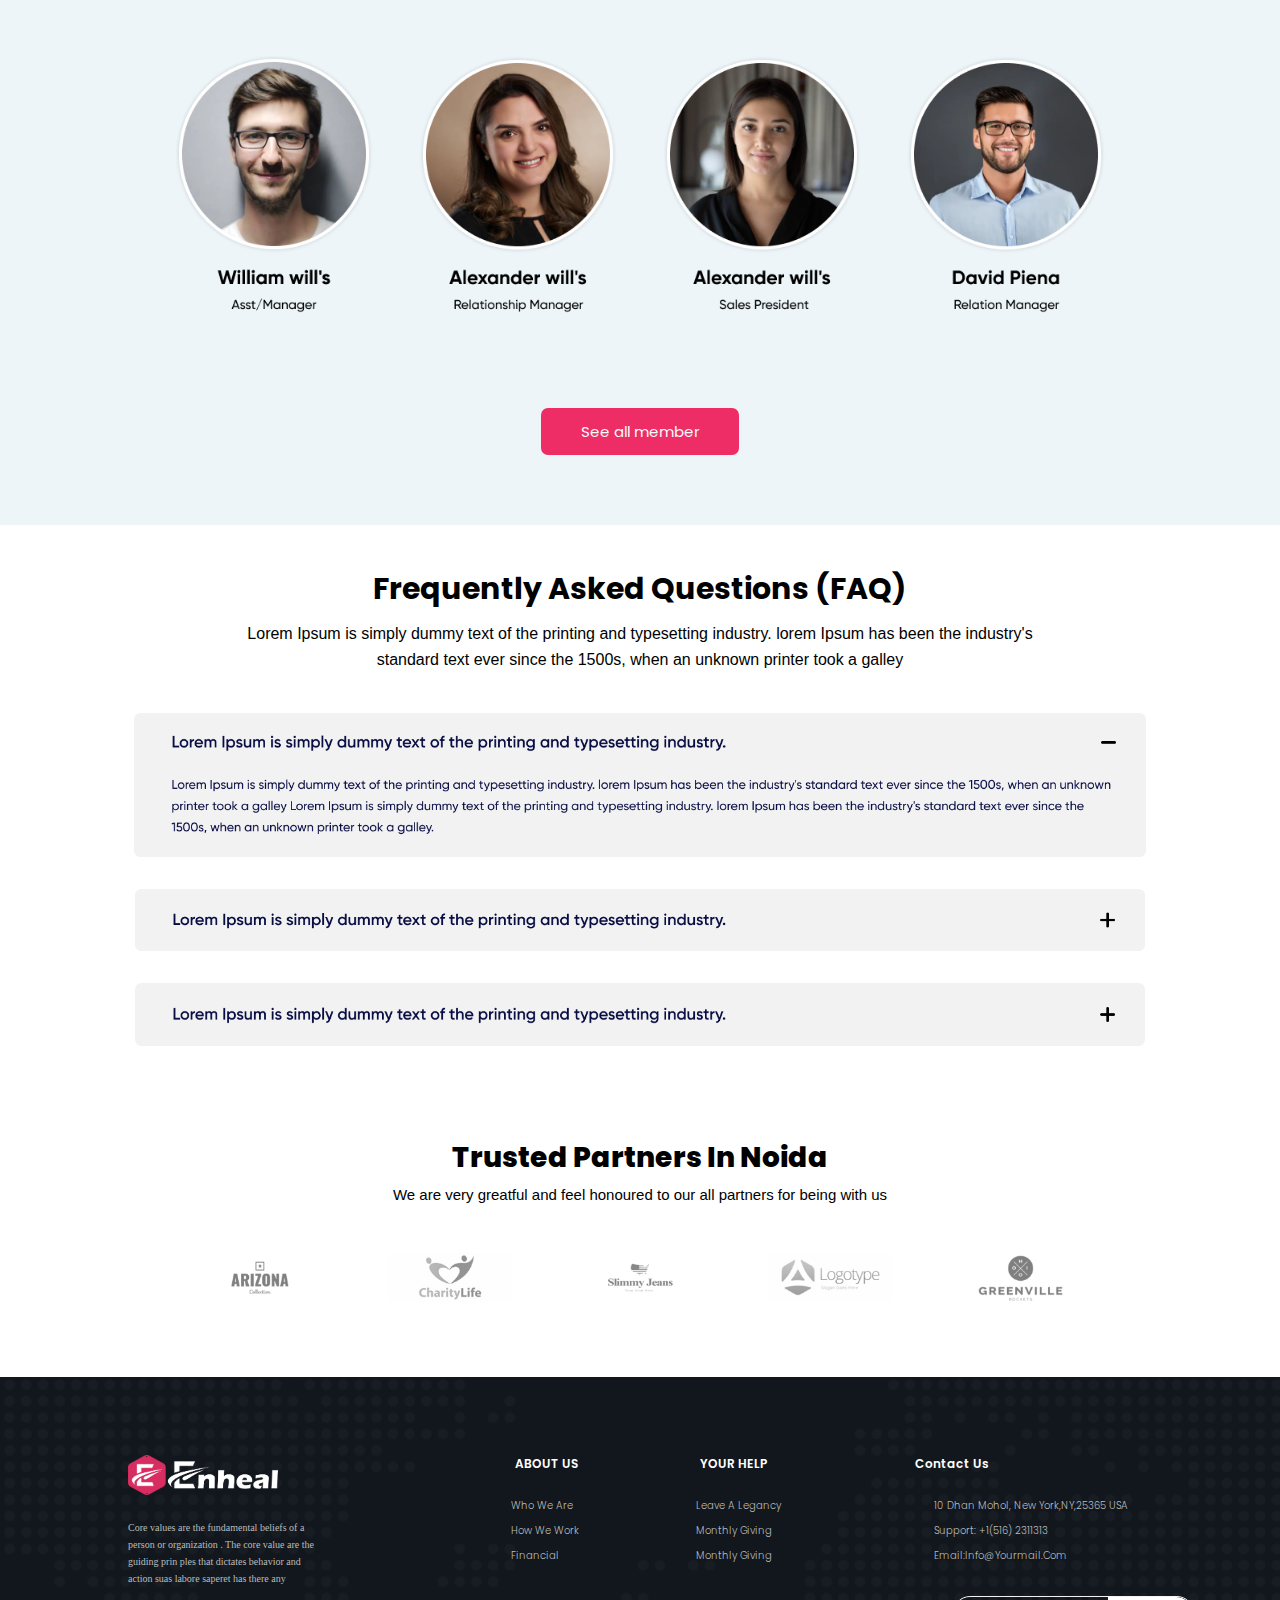
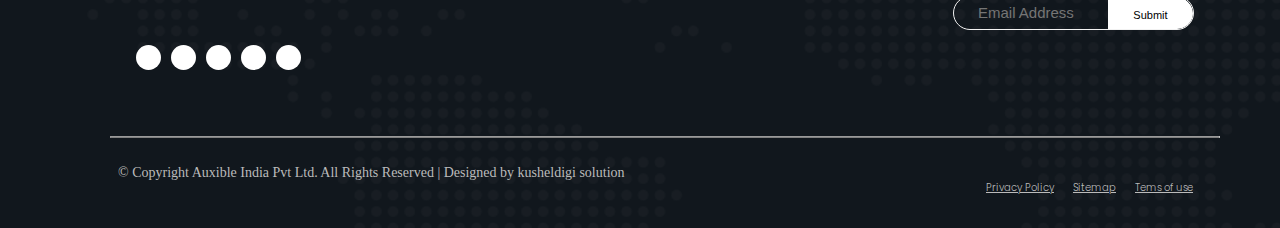
==== commit 874d6981: "Add files via upload" ====
--- a/box1.html
+++ b/box1.html
@@ -212,12 +212,8 @@
       <div class="bog-box">
         <div class="long-box">
           <img src="./images/image12.png" id="logi" />
-        </div>
-        <div class="two-img">
-          <div class="one-bb">
+          <div class="double-img">
             <img src="./images/Group 67764.png" id="bloo" />
-          </div>
-          <div class="one-bc">
             <img src="./images/Group 67766.png" id="yoo" />
           </div>
         </div>
@@ -258,6 +254,19 @@
         <img src="./images/Group 17730.png" class="ylok" id="alo" />
       </div>
     </div>
+    <!-- ******************************************** -->
+    <div class="nine_card">
+      <div class="hard">
+        <p class="partner">Trusted Partners In Noida</p>
+        <p class="great">
+          We are very greatful and feel honoured to our all partners for being
+          with us
+        </p>
+      </div>
+      <div class="soft">
+        <img src="./images/image 12.png" id="four-img" />
+      </div>
+    </div>
   </body>
   <script src="nav.js"></script>
   <script src="newfooter.js"></script>
--- a/home.css
+++ b/home.css
@@ -558,10 +558,8 @@
   background: transparent;
   color: #fff;
 }
-
 .navbar-dropdown li a {
   background-color: #ff0066;
-
   width: 95%;
 }
 nav ul li a:not(:only-child):after,
@@ -584,7 +582,6 @@
   background: #fff;
   box-shadow: 0 0 35px 0 rgba(0, 0, 0, 0.25);
 }
-
 .nav-mobile {
   display: none;
   position: absolute;
@@ -674,6 +671,22 @@
   background-color: #ff0066;
   border: none;
 }
+@media (max-width: 895px) {
+  .brand {
+    position: absolute;
+    display: flex;
+    text-transform: uppercase;
+    width: fit-content;
+    text-align: left;
+    justify-content: left;
+  }
+  .nav_logo {
+    width: 160px;
+    max-height: 150px;
+    margin-right: 4rem;
+  }
+}
+
 /* ******************************************* */
 @import url("https://fonts.googleapis.com/css2?family=Poppins:wght@300;400;500;600;700&display=swap");
 body {
@@ -953,6 +966,7 @@
   color: #bbbbbb;
 }
 /* ******************************************** */
+
 .six_card {
   background-color: white;
   text-align: center;
@@ -965,41 +979,58 @@
   color: #ff0066;
   border-radius: 20px;
   border: none;
-  font-size: 15px;
+  font-size: 13px;
   margin-top: 70px;
   display: inline-block;
   font-weight: 400;
-  padding: 7px 17px 7px 17px;
+  padding: 4px 15px 4px 15px;
+  text-align: center;
 }
 .golps {
   font-family: "Poppins", sans-serif;
-  font-size: 33px;
-  padding-top: 13px;
+  font-size: 27px;
+  margin-top: 13px;
   font-weight: 700;
   text-align: center;
 }
 .bog-box {
+  display: flex;
+  flex-direction: column;
   justify-content: center;
 }
 #logi {
   width: 70%;
+}
+#bloo {
+  width: 36%;
+  height: 150px;
+  min-width: 430px;
+  /* margin-left: 13rem; */
+  margin-left: auto;
+}
+#yoo {
+  width: 36%;
+  height: 150px;
+  max-width: 430px;
+  margin-right: auto;
+}
+.double-img {
+  display: flex;
+  /* justify-content: space-around; */
+  width: 100%;
   margin-top: 0px;
-}
-#bloo {
-  width: 520px;
-  margin-left: 13rem;
-}
-#yoo {
-  width: 520px;
-}
-.two-img {
-  display: flex;
-  padding-top: 0px;
-  margin-top: 0px;
+  /* flex-wrap: wrap; */
+}
+
+@media (max-width: 988px) {
+  .double-img {
+    flex-direction: column;
+    align-items: center;
+  }
 }
 /* **************************************************** */
 .seven_card {
-  background-color: #e6ffff;
+  background-color: #edf5f8;
   text-align: center;
 }
 .Team {
@@ -1079,5 +1110,34 @@
   margin-top: 0px;
 }
 #alo {
-  margin-bottom: 7rem;
-}
+  margin-bottom: 3rem;
+}
+/* ****************************************************** */
+.nine_card {
+  background-color: white;
+  text-align: center;
+}
+.partner {
+  font-family: "Poppins", sans-serif;
+  font-size: 28px;
+  padding-top: 20px;
+  font-weight: 800;
+  text-align: center;
+}
+.great {
+  font-size: 15px;
+  font-family: "Quicksand", sans-serif;
+  font-weight: 500;
+  text-align: center;
+  margin-top: 4px;
+  /* margin-bottom: 10px; */
+  max-width: 850px;
+  text-align: center;
+  display: inline-block;
+  line-height: 1.6;
+}
+#four-img {
+  margin-top: 30px;
+  margin-bottom: 60px;
+  max-width: 70%;
+}
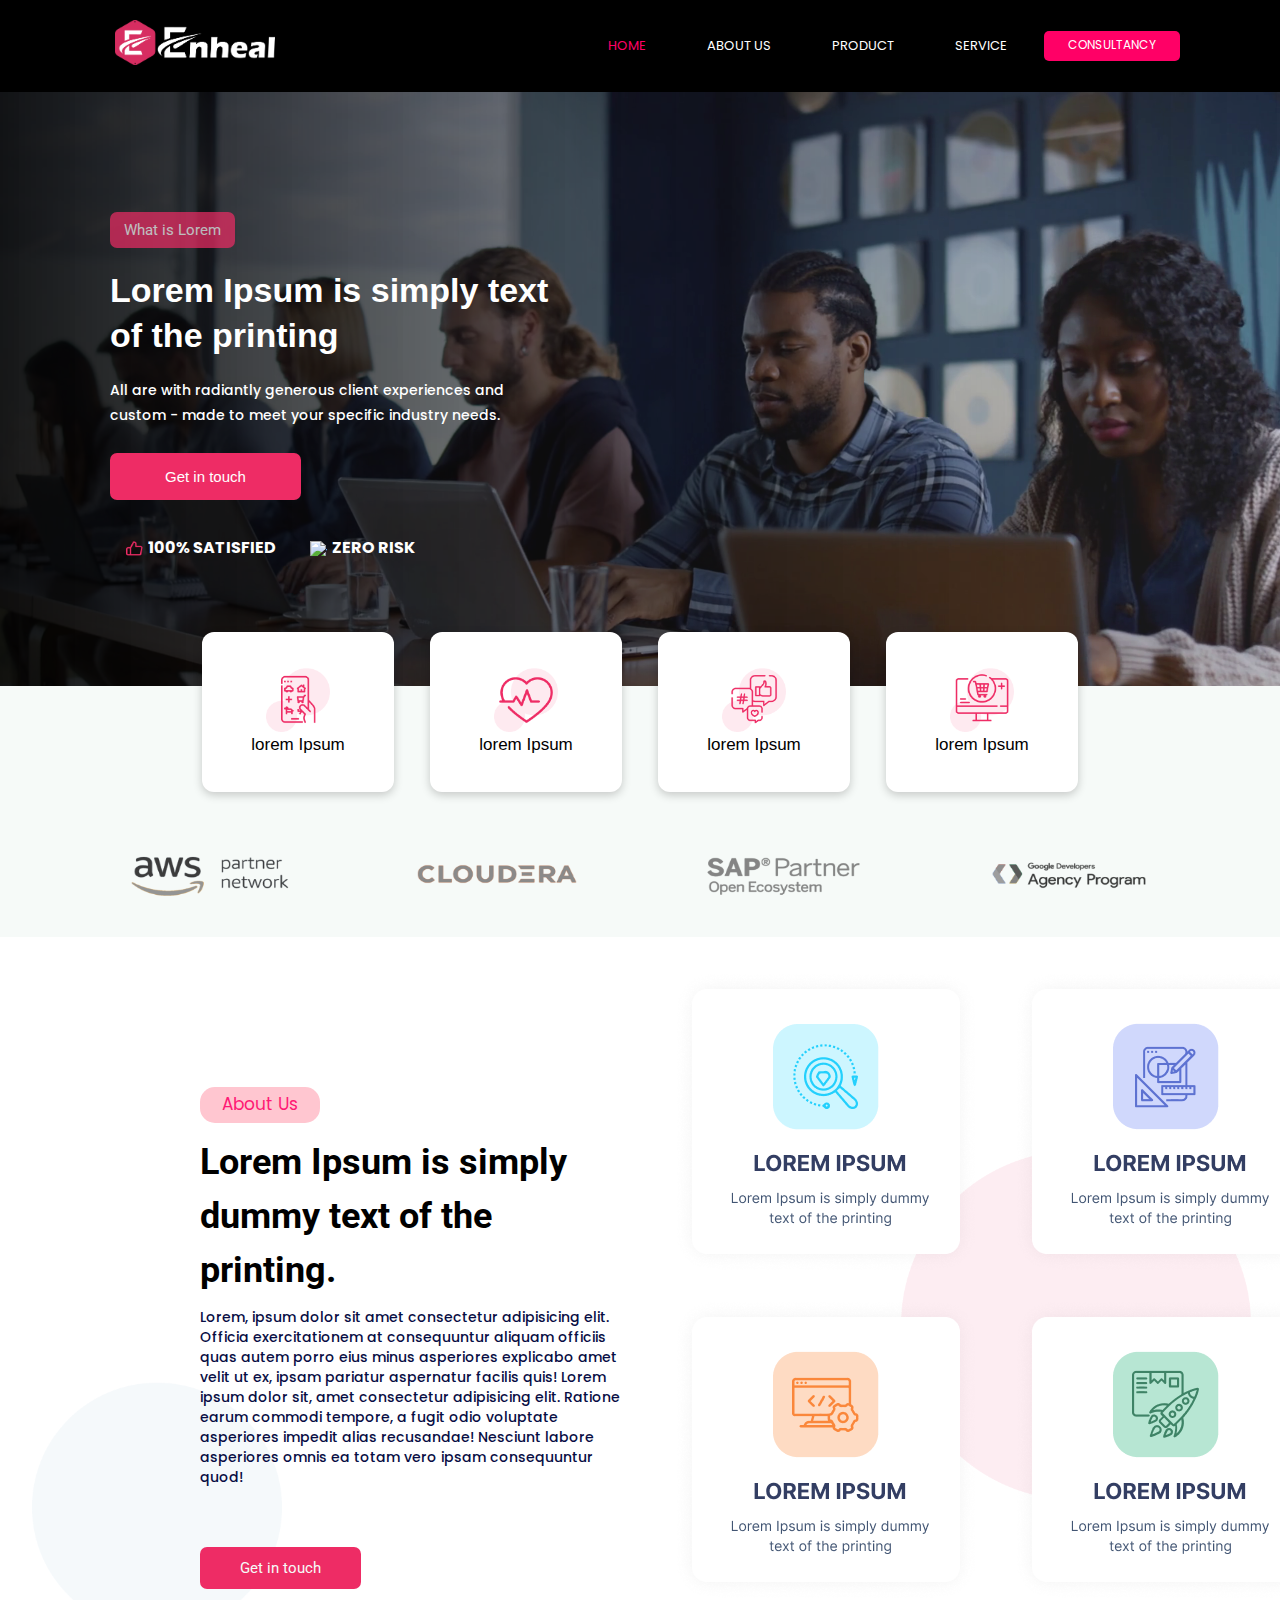
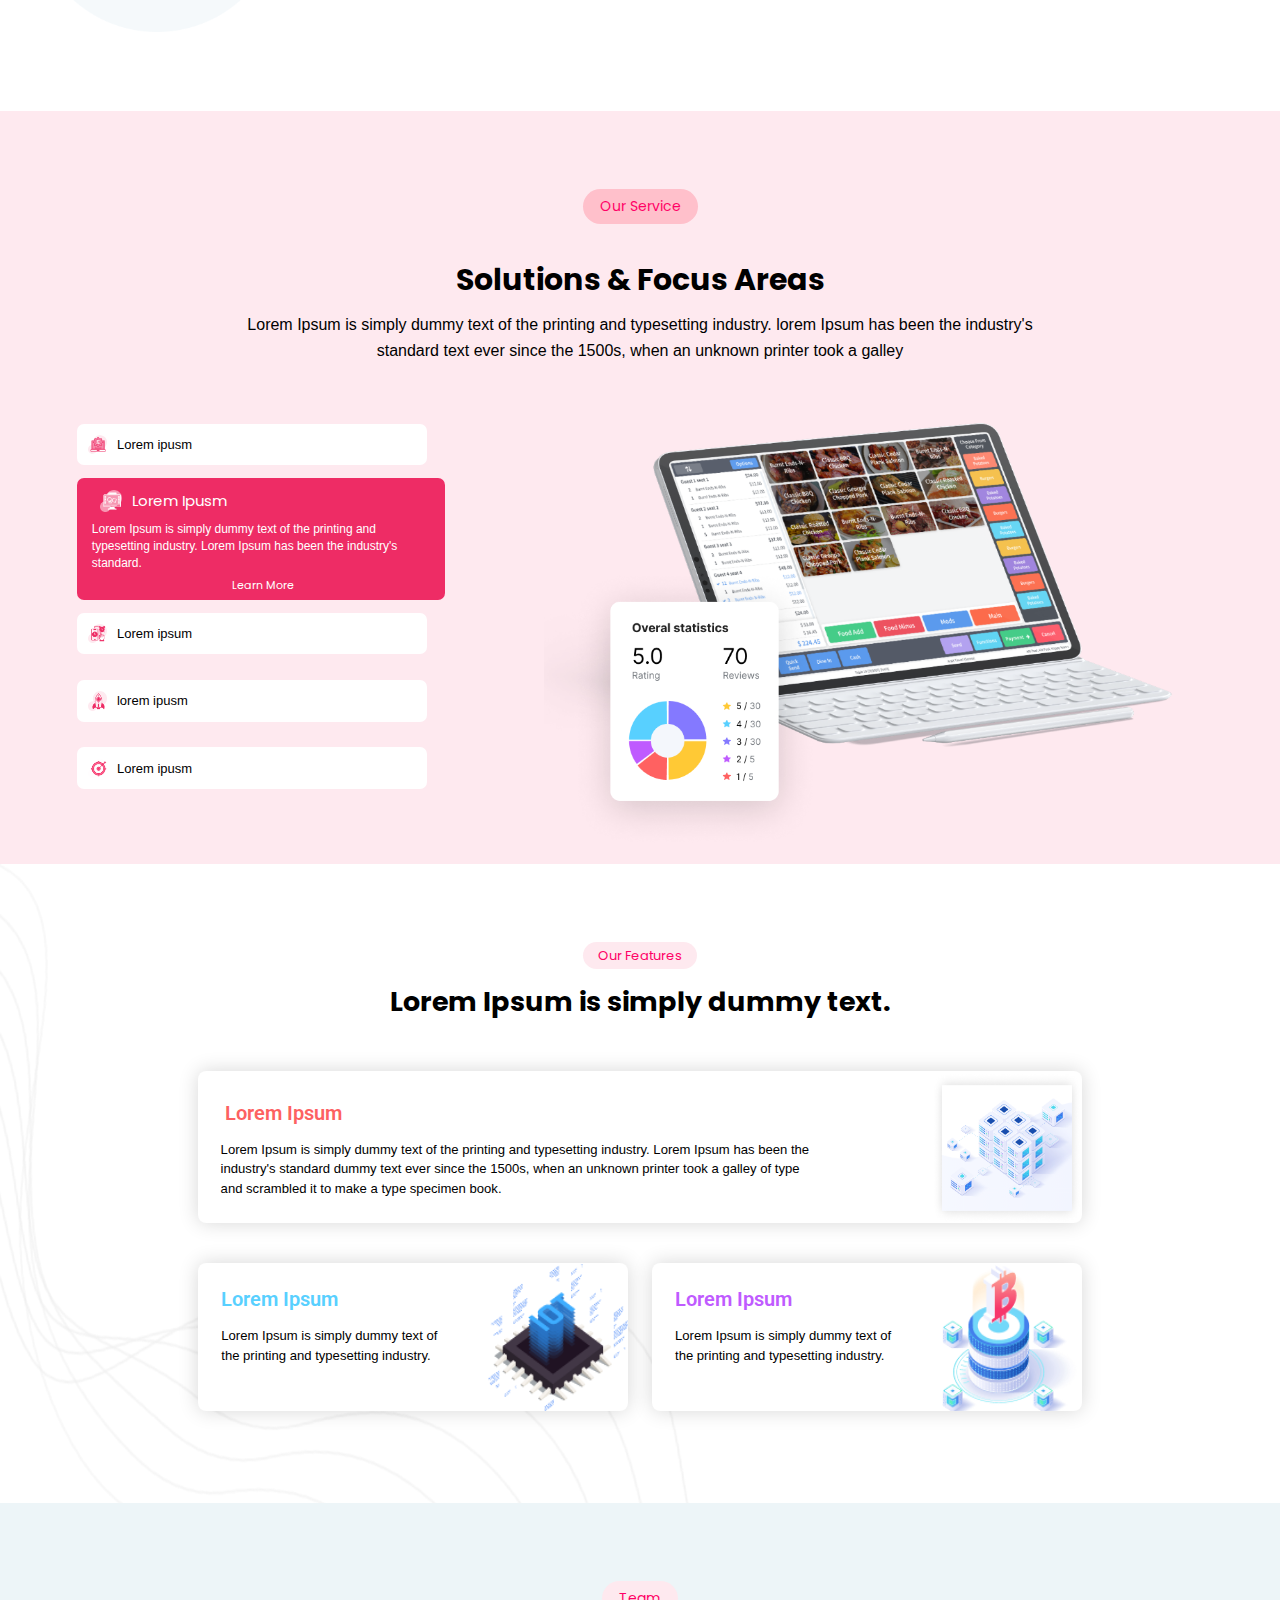
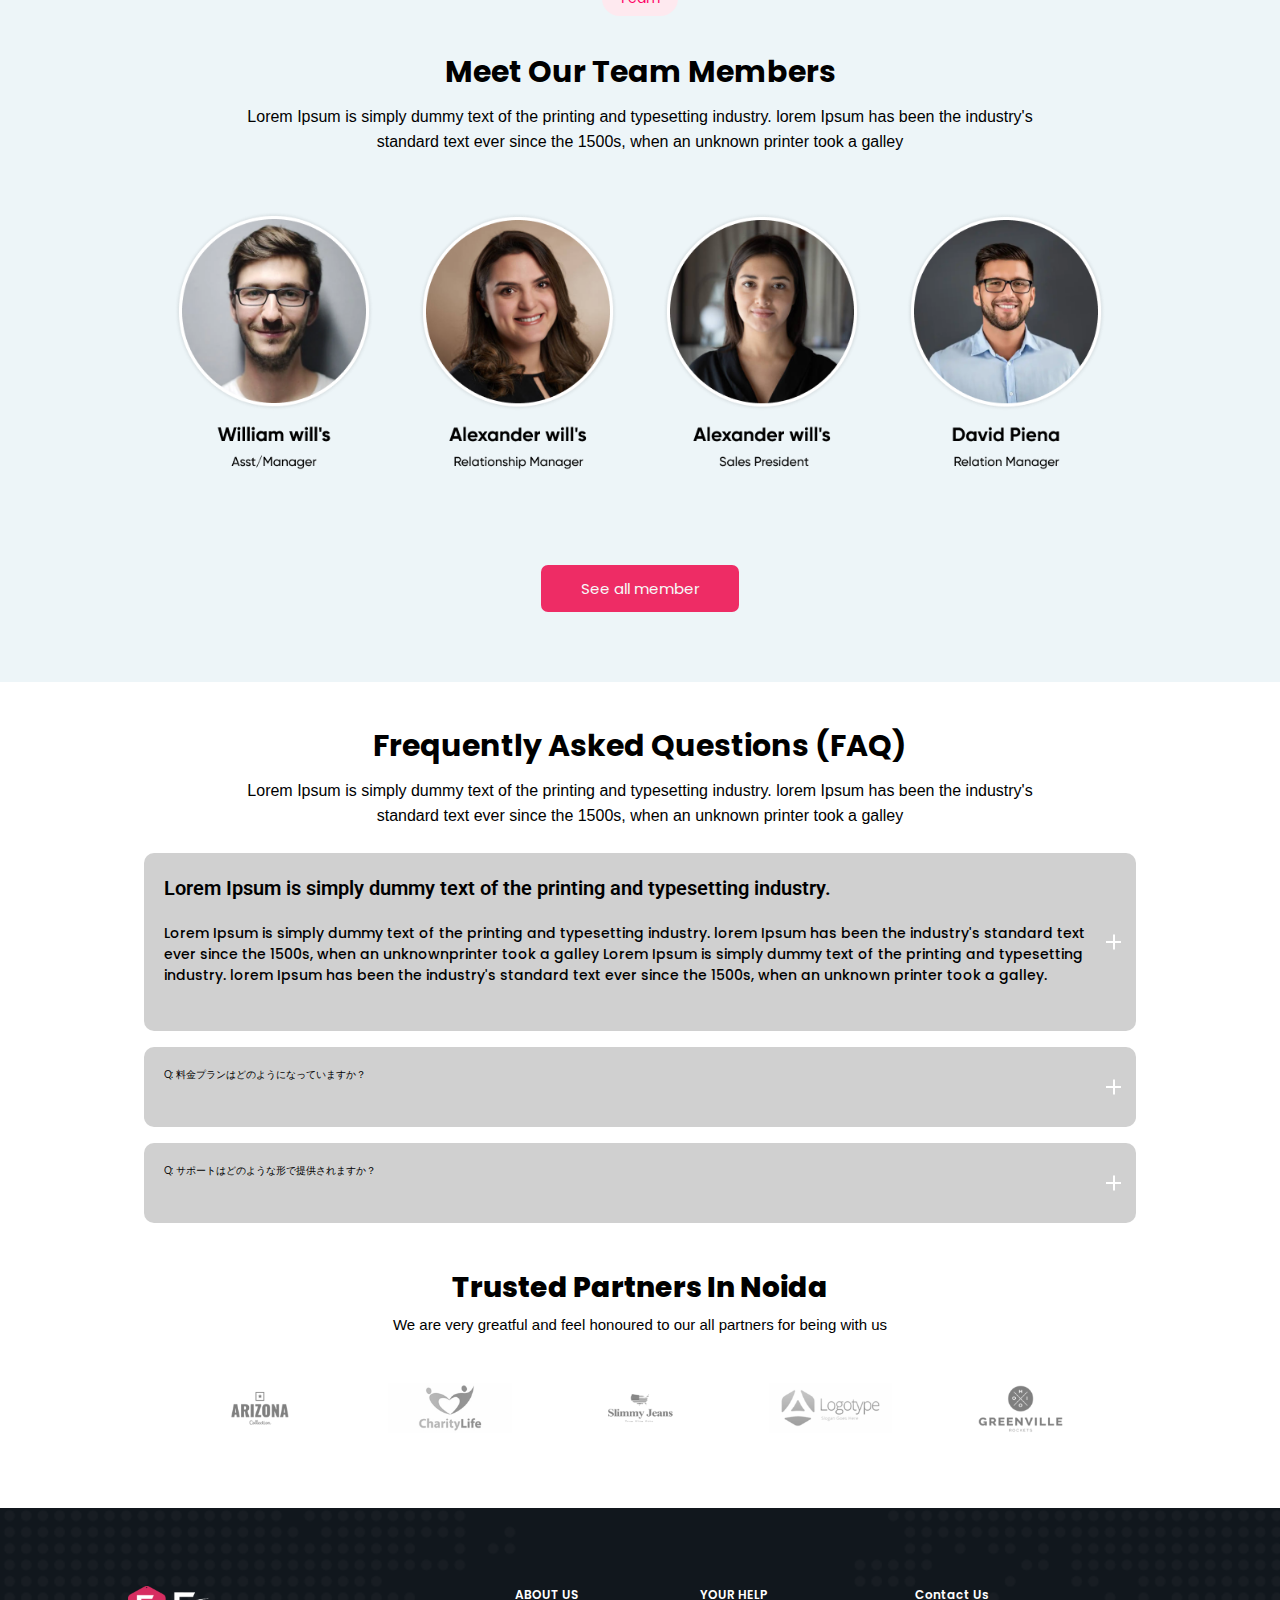
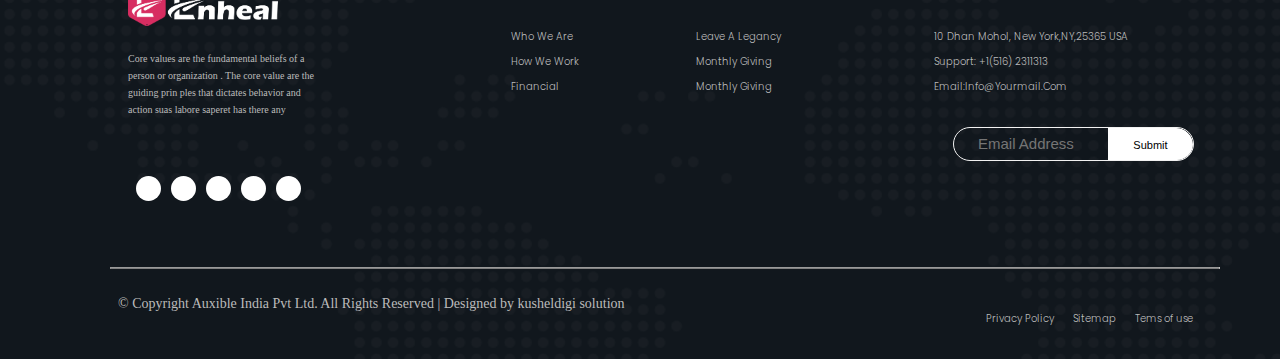
==== commit 71e236fc: "Add files via upload" ====
--- a/box1.html
+++ b/box1.html
@@ -23,6 +23,7 @@
       href="https://fonts.googleapis.com/css2?family=Mulish&family=Poppins:wght@200;300;400;500;600&family=Roboto:wght@400;700&display=swap"
       rel="stylesheet"
     />
+    <script type="module" src="accordion.js"></script>
   </head>
   <body>
     <div id="nav"></div>
@@ -209,13 +210,31 @@
         <p class="Feature">Our Features</p>
         <p class="golps">Lorem Ipsum is simply dummy text.</p>
       </div>
-      <div class="bog-box">
+      <div class="big-box">
         <div class="long-box">
-          <img src="./images/image12.png" id="logi" />
-          <div class="double-img">
-            <img src="./images/Group 67764.png" id="bloo" />
-            <img src="./images/Group 67766.png" id="yoo" />
-          </div>
+          <p class="hko">Lorem Ipsum</p>
+          <p class="book">
+            Lorem Ipsum is simply dummy text of the printing and typesetting
+            industry. Lorem Ipsum has been the industry's standard dummy text
+            ever since the 1500s, when an unknown printer took a galley of type
+            and scrambled it to make a type specimen book.
+          </p>
+        </div>
+      </div>
+      <div class="double-main">
+        <div class="tall-box">
+          <p class="llo">Lorem Ipsum</p>
+          <p class="copie">
+            Lorem Ipsum is simply dummy text of the printing and typesetting
+            industry.
+          </p>
+        </div>
+        <div class="tall-box" id="blibg">
+          <p class="llo" id="volit">Lorem Ipsum</p>
+          <p class="copie">
+            Lorem Ipsum is simply dummy text of the printing and typesetting
+            industry.
+          </p>
         </div>
       </div>
     </div>
@@ -238,6 +257,7 @@
       </div>
       <button class="all-memb" type="button">See all member</button>
     </div>
+
     <!-- ********************************************* -->
     <div class="eight_card">
       <div class="medium">
@@ -248,10 +268,50 @@
           the 1500s, when an unknown printer took a galley
         </p>
       </div>
-      <div class="three-img">
-        <img src="./images/Group 17734.png" class="ylok" id="kko" />
-        <img src="./images/Group 17732.png" class="ylok" />
-        <img src="./images/Group 17730.png" class="ylok" id="alo" />
+      <div class="faqAccordion">
+        <div class="faqAccordion__item">
+          <div class="faqAccordion__header">
+            <p class="line1">
+              Lorem Ipsum is simply dummy text of the printing and typesetting
+              industry.
+            </p>
+            <p class="line2">
+              Lorem Ipsum is simply dummy text of the printing and typesetting
+              industry. lorem Ipsum has been the industry's standard text ever
+              since the 1500s, when an unknownprinter took a galley Lorem Ipsum
+              is simply dummy text of the printing and typesetting industry.
+              lorem Ipsum has been the industry's standard text ever since the
+              1500s, when an unknown printer took a galley.
+            </p>
+          </div>
+          <!-- <div class="faqAccordion__content">
+            <div class="faqAccordion__contentInner">
+              当社のサービスは、IT企業、製造業、金融業、小売業など、幅広い業種の企業様にご利用いただいています。
+            </div>
+          </div> -->
+        </div>
+        <div class="faqAccordion__item">
+          <div class="faqAccordion__header">
+            Q: 料金プランはどのようになっていますか？
+          </div>
+          <!-- <div class="faqAccordion__content">
+            <div class="faqAccordion__contentInner">
+              A:
+              料金プランは、基本プラン、スタンダードプラン、プレミアムプランの3種類をご用意しています。詳細については、料金ページをご覧ください。
+            </div>
+          </div> -->
+        </div>
+        <div class="faqAccordion__item">
+          <div class="faqAccordion__header">
+            Q: サポートはどのような形で提供されますか？
+          </div>
+          <!-- <div class="faqAccordion__content">
+            <div class="faqAccordion__contentInner">
+              A:
+              サポートは、電話やメールによる問い合わせ対応のほか、オンラインでのチャットサポートも提供しています。また、専任のアカウントマネージャーが対応いたします。
+            </div>
+          </div> -->
+        </div>
       </div>
     </div>
     <!-- ******************************************** -->
--- a/home.css
+++ b/home.css
@@ -135,7 +135,6 @@
 }
 .Third_card {
   display: flex;
-
   display: flex;
   justify-content: center;
   flex-wrap: wrap;
@@ -199,17 +198,17 @@
   background-size: 350px 350px;
   background-position: bottom 40% right 10%;
 }
-.one-img {
+.reo-img {
   /* display: flex; */
   margin-top: 1rem;
 }
-.two-img {
+.woo-img {
   /* display: flex; */
   width: 220px;
   height: 220px;
   margin-top: 3rem;
 }
-#serch {
+#pqa {
   width: 220px;
   height: 220px;
   left: 998px;
@@ -221,7 +220,6 @@
   padding-top: 12px;
   margin-top: 0px;
   max-width: 500px;
-
   /* font-style: normal; */
 }
 .demo {
@@ -251,7 +249,6 @@
   background-color: #ee2c65;
   font-size: 15px;
   /* background-image: url("./images/Ellipse\ 360.png"); */
-
   font-family: "Roboto", sans-serif;
   /* font-style: normal; */
   /* font-weight: 400; */
@@ -277,16 +274,17 @@
   .right_section,
   .left_section {
     width: 100%;
+    align-items: center;
     /* background-color: #ccc; */
   }
 }
-
 @media (max-width: 521px) {
   .far {
     display: flex;
     flex-direction: column;
     justify-content: center;
     width: 100%;
+    align-items: center;
   }
   .fourth_card {
     padding-bottom: 14rem;
@@ -295,7 +293,20 @@
     padding-left: 20px;
   }
 }
-/* ******* */
+@media (max-width: 520px) {
+  .pars {
+    font-size: 11px;
+  }
+  .dummy1 {
+    font-size: 25px;
+    font-family: "Roboto", sans-serif;
+    font-weight: 600;
+  }
+  .touch {
+    align-items: center;
+  }
+}
+/* ********************* */
 .five-card {
   background-color: #fee9ef;
   text-align: center;
@@ -377,7 +388,6 @@
 .right-class {
   width: 60%;
   display: flex;
-
   background-image: url("./images/image\ 8.png");
   background-size: 40rem 22rem;
   background-repeat: no-repeat;
@@ -391,7 +401,6 @@
   grid-template-rows: 0fr;
   transition: grid-template-rows 0.125s;
   overflow: hidden;
-
   background-color: #ee2c65;
   border-radius: 7px;
 }
@@ -404,7 +413,6 @@
   text-align: left;
   color: white;
 }
-
 .cont {
   display: flex;
   color: white;
@@ -423,7 +431,6 @@
 }
 #tablet {
   /* position: relative; */
-
   max-width: 250px;
   height: 280px;
   left: 10px;
@@ -497,168 +504,51 @@
   }
 }
 /* ************************************************** */
-@import url("https://fonts.googleapis.com/css?family=Roboto");
-body {
+* {
   margin: 0;
   padding: 0;
+  box-sizing: border-box;
+}
+
+body {
   font-family: "Roboto", sans-serif;
 }
-.navigation {
-  height: 100px;
+
+a {
+  text-decoration: none;
+}
+
+li {
+  list-style: none;
+}
+/* NAVBAR STYLING STARTS */
+.navbar {
+  display: flex;
+  align-items: center;
+  justify-content: space-between;
+  padding: 20px;
   background: black;
-  padding-top: 25px;
-  padding-bottom: 20px;
-}
-.brand {
+  color: #fff;
+}
+
+.nav-links a {
+  color: #fff;
+}
+
+/* LOGO */
+/* .logo {
   position: absolute;
   display: flex;
   text-transform: uppercase;
   width: fit-content;
   text-align: center;
   justify-content: center;
-}
+} */
 .nav_logo {
   width: 160px;
   max-height: 150px;
-  /* padding-bottom: 40px; */
   justify-content: center;
-}
-.brand a,
-.brand a:visited {
-  color: #ffffff;
-  text-decoration: none;
-}
-.nav-container {
   margin-left: 95px;
-  margin-right: 67px;
-}
-nav {
-  float: right;
-  margin-top: 20px;
-}
-nav ul {
-  list-style: none;
-  margin: 0;
-  padding: 0;
-}
-nav ul li {
-  float: left;
-  position: relative;
-  margin-right: 19px;
-  font-size: 13px;
-}
-nav ul li a,
-nav ul li a:visited {
-  display: block;
-  padding: 0 10px;
-  color: #fff;
-  text-decoration: none;
-}
-nav ul li a {
-  background: transparent;
-  color: #fff;
-}
-.navbar-dropdown li a {
-  background-color: #ff0066;
-  width: 95%;
-}
-nav ul li a:not(:only-child):after,
-nav ul li a:visited:not(:only-child):after {
-  padding-left: 4px;
-  content: " \025BE";
-}
-nav ul li ul li {
-  min-width: 190px;
-}
-nav ul li ul li a {
-  padding: 10px;
-  padding-left: 20px;
-  line-height: 20px;
-}
-.navbar-dropdown {
-  position: absolute;
-  display: none;
-  z-index: 1;
-  background: #fff;
-  box-shadow: 0 0 35px 0 rgba(0, 0, 0, 0.25);
-}
-.nav-mobile {
-  display: none;
-  position: absolute;
-  top: 0;
-  right: 0;
-  background: transparent;
-  height: 55px;
-  width: 70px;
-}
-@media only screen and (max-width: 897px) {
-  .nav-mobile {
-    display: block;
-  }
-  nav {
-    width: 100%;
-    padding: 55px 0 15px;
-  }
-  nav ul {
-    display: none;
-  }
-  nav ul li {
-    float: none;
-  }
-  nav ul li a {
-    padding: 15px;
-    line-height: 20px;
-    background: #262626;
-  }
-  nav ul li ul li a {
-    padding-left: 30px;
-  }
-  .navbar-dropdown {
-    position: static;
-  }
-}
-
-#navbar-toggle {
-  position: absolute;
-  left: 18px;
-  top: 26px;
-  cursor: pointer;
-  padding: 10px 35px 16px 0px;
-}
-#navbar-toggle span,
-#navbar-toggle span:before,
-#navbar-toggle span:after {
-  cursor: pointer;
-  border-radius: 1px;
-  height: 3px;
-  width: 30px;
-  background: #ffffff;
-  position: absolute;
-  display: block;
-  content: "";
-  transition: all 300ms ease-in-out;
-}
-#navbar-toggle span:before {
-  top: -10px;
-}
-#navbar-toggle span:after {
-  bottom: -10px;
-}
-#navbar-toggle.active span {
-  background-color: transparent;
-}
-#navbar-toggle.active span:before,
-#navbar-toggle.active span:after {
-  top: 0;
-}
-#navbar-toggle.active span:before {
-  transform: rotate(45deg);
-}
-#navbar-toggle.active span:after {
-  transform: rotate(-45deg);
-}
-#home {
-  color: #ff0066;
 }
 .side_btn {
   color: white;
@@ -669,21 +559,126 @@
   cursor: pointer;
   border-radius: 5px;
   background-color: #ff0066;
-  border: none;
-}
-@media (max-width: 895px) {
-  .brand {
+}
+.nav-links {
+  margin-right: 5rem;
+}
+/* NAVBAR MENU */
+.menu {
+  display: flex;
+  gap: 1em;
+  font-size: 13px;
+  /* margin-right: 4rem; */
+}
+#hoo {
+  color: #ff0066;
+}
+/* .menu li:hover {
+  background-color: #ee2c65;
+  border-radius: 5px;
+  transition: 0.3s ease;
+} */
+
+.menu li {
+  padding: 5px 24px;
+}
+
+/* DROPDOWN MENU */
+.services {
+  position: relative;
+}
+
+.dropdown {
+  background-color: #ee2c65;
+  padding: 1em 0;
+  position: absolute; /*WITH RESPECT TO PARENT*/
+  display: none;
+  border-radius: 8px;
+  top: 35px;
+  z-index: 3;
+}
+
+.dropdown li + li {
+  margin-top: 10px;
+}
+
+.dropdown li {
+  padding: 0.5em 1em;
+  width: 8em;
+  text-align: center;
+}
+
+.dropdown li:hover {
+  background-color: black;
+}
+
+.services:hover .dropdown {
+  display: block;
+}
+/* RESPONSIVE NAVBAR MENU STARTS */
+/* CHECKBOX HACK */
+
+input[type="checkbox"] {
+  display: none;
+}
+/* HAMBURGER MENU */
+.hamburger {
+  display: none;
+  font-size: 27px;
+  user-select: none;
+  /* border: 1px solid white;
+  padding: 10px; */
+}
+/* APPLYING MEDIA QUERIES */
+@media (max-width: 1130px) {
+  .menu {
+    display: none;
     position: absolute;
-    display: flex;
-    text-transform: uppercase;
-    width: fit-content;
-    text-align: left;
-    justify-content: left;
+    background-color: #ee2c65;
+    right: 0;
+    left: 0;
+    text-align: center;
+    padding: 16px 0;
+    z-index: 3;
+    margin-top: 26px;
   }
   .nav_logo {
-    width: 160px;
-    max-height: 150px;
-    margin-right: 4rem;
+    margin-left: 12px;
+  }
+  .nav-links {
+    margin-right: 15px;
+  }
+  .side_btn {
+    display: inline-block;
+  }
+
+  .menu li:hover {
+    display: inline-block;
+    background-color: #ee2c65;
+    transition: 0.3s ease;
+  }
+
+  .menu li + li {
+    margin-top: 12px;
+  }
+
+  input[type="checkbox"]:checked ~ .menu {
+    display: block;
+  }
+
+  .hamburger {
+    display: block;
+    /* font-size: 30px; */
+  }
+
+  .dropdown {
+    left: 50%;
+    top: 30px;
+    transform: translateX(35%);
+  }
+
+  .dropdown li:hover {
+    background-color: #ee2c65;
   }
 }
 
@@ -966,7 +961,6 @@
   color: #bbbbbb;
 }
 /* ******************************************** */
-
 .six_card {
   background-color: white;
   text-align: center;
@@ -993,39 +987,109 @@
   font-weight: 700;
   text-align: center;
 }
-.bog-box {
+.big-box {
   display: flex;
   flex-direction: column;
   justify-content: center;
-}
-#logi {
+  align-items: center;
+  padding-top: 40px;
+  width: 100%;
+  /* background-color: #ccc; */
+}
+.hko {
+  text-align: left;
+  color: #fd6161;
+  font-size: 20px;
+  font-family: "Roboto", sans-serif;
+  padding-top: 6px;
+  font-weight: 600;
+  padding-left: 8px;
+}
+.long-box {
+  padding: 15px 0px 25px 15px;
+  background-color: white;
   width: 70%;
-}
-#bloo {
-  width: 36%;
-  height: 150px;
-  min-width: 430px;
-  /* margin-left: 13rem; */
-  margin-left: auto;
-}
-#yoo {
-  width: 36%;
-  height: 150px;
-  max-width: 430px;
-  margin-right: auto;
-}
-.double-img {
-  display: flex;
-  /* justify-content: space-around; */
-  width: 100%;
-  margin-top: 0px;
-  /* flex-wrap: wrap; */
-}
-
-@media (max-width: 988px) {
-  .double-img {
+  border-radius: 8px;
+  text-align: left;
+  background-image: url(./images/image\ 11.png);
+  background-position: right 1px;
+  /* background-size: auto; */
+  background-size: 150px 100%;
+  box-shadow: 0px 0px 20px 0px #00000029;
+  background-repeat: no-repeat;
+}
+.book {
+  font-size: 13.1px;
+  font-family: "Quicksand", sans-serif;
+  max-width: 69%;
+  padding-top: 12px;
+  padding-left: 8px;
+}
+.double-main {
+  padding-top: 20px;
+  padding-bottom: 5rem;
+  display: flex;
+  justify-content: center;
+}
+.hko {
+  text-align: left;
+  color: #fd6161;
+  font-size: 20px;
+  font-family: "Roboto", sans-serif;
+  margin-top: 6px;
+  font-weight: 600;
+  padding-left: 12px;
+}
+.tall-box {
+  padding: 15px 35px 45px 15px;
+  background-color: white;
+  width: 34%;
+  border-radius: 8px;
+  text-align: left;
+  box-shadow: 0px 0px 20px 0px #00000029;
+  margin: 12px;
+  background-image: url(./images/Group\ 14214.png);
+  background-position: right 1px;
+  background-repeat: no-repeat;
+  background-size: 140px 100%;
+}
+#blibg {
+  background-image: url(./images/Group\ 16172.png);
+  background-position: right 1px;
+  background-repeat: no-repeat;
+  background-size: 140px 100%;
+}
+.llo {
+  text-align: left;
+  color: #58d0ff;
+  font-size: 20px;
+  font-family: "Roboto", sans-serif;
+  padding-top: 6px;
+  font-weight: 600;
+  padding-left: 8px;
+}
+#volit {
+  color: #bf5bff;
+}
+.copie {
+  font-size: 13.1px;
+  font-family: "Quicksand", sans-serif;
+  max-width: 60%;
+  padding-top: 12px;
+  padding-left: 8px;
+}
+@media (max-width: 1090px) {
+  .double-main {
     flex-direction: column;
+    justify-content: center;
+    background-color: beige;
     align-items: center;
+  }
+  .tall-box {
+    width: 95%;
+  }
+  .long-box {
+    width: 95%;
   }
 }
 /* **************************************************** */
@@ -1079,6 +1143,7 @@
   padding: 12px 40px 12px 40px;
 }
 /* ******************************************************* */
+
 .eight_card {
   background-color: white;
   text-align: center;
@@ -1102,15 +1167,65 @@
   display: inline-block;
   line-height: 1.6;
 }
-.ylok {
+.faqAccordion {
   max-width: 80%;
-  padding-top: 25px;
-}
-#kko {
-  margin-top: 0px;
-}
-#alo {
-  margin-bottom: 3rem;
+  margin: 0 auto;
+}
+.line1 {
+  font-size: 20px;
+  padding-top: 0px;
+  font-family: "Roboto", sans-serif;
+  font-weight: 600;
+}
+.line2 {
+  font-size: 14px;
+  font-family: "Poppins", sans-serif;
+  font-weight: 500;
+  padding-top: 20px;
+}
+.faqAccordion__header {
+  background-color: #d0d0d0;
+  padding: 20px 40px 45px 20px;
+  cursor: pointer;
+  font-size: 10px;
+  color: black;
+  border-radius: 10px;
+  font-weight: 200px;
+  text-align: left;
+  position: relative;
+}
+.faqAccordion__header.is-active::before {
+  transform: translateY(-50%) rotate(90deg);
+}
+.faqAccordion__header::after {
+  content: "";
+  display: inline-block;
+  width: 15px;
+  height: 2px;
+  background-color: white;
+  position: absolute;
+  top: 50%;
+  right: 15px;
+  transform: translateY(-50%);
+}
+.faqAccordion__header::before {
+  content: "";
+  display: inline-block;
+  width: 2px;
+  height: 15px;
+  background-color: white;
+  position: absolute;
+  top: 50%;
+  right: 21px;
+  transform: translateY(-50%);
+}
+.faqAccordion__content {
+  background-color: white;
+  overflow: hidden;
+  border-top: 1px solid #f5f5f5;
+}
+.faqAccordion__contentInner {
+  padding: 10px;
 }
 /* ****************************************************** */
 .nine_card {
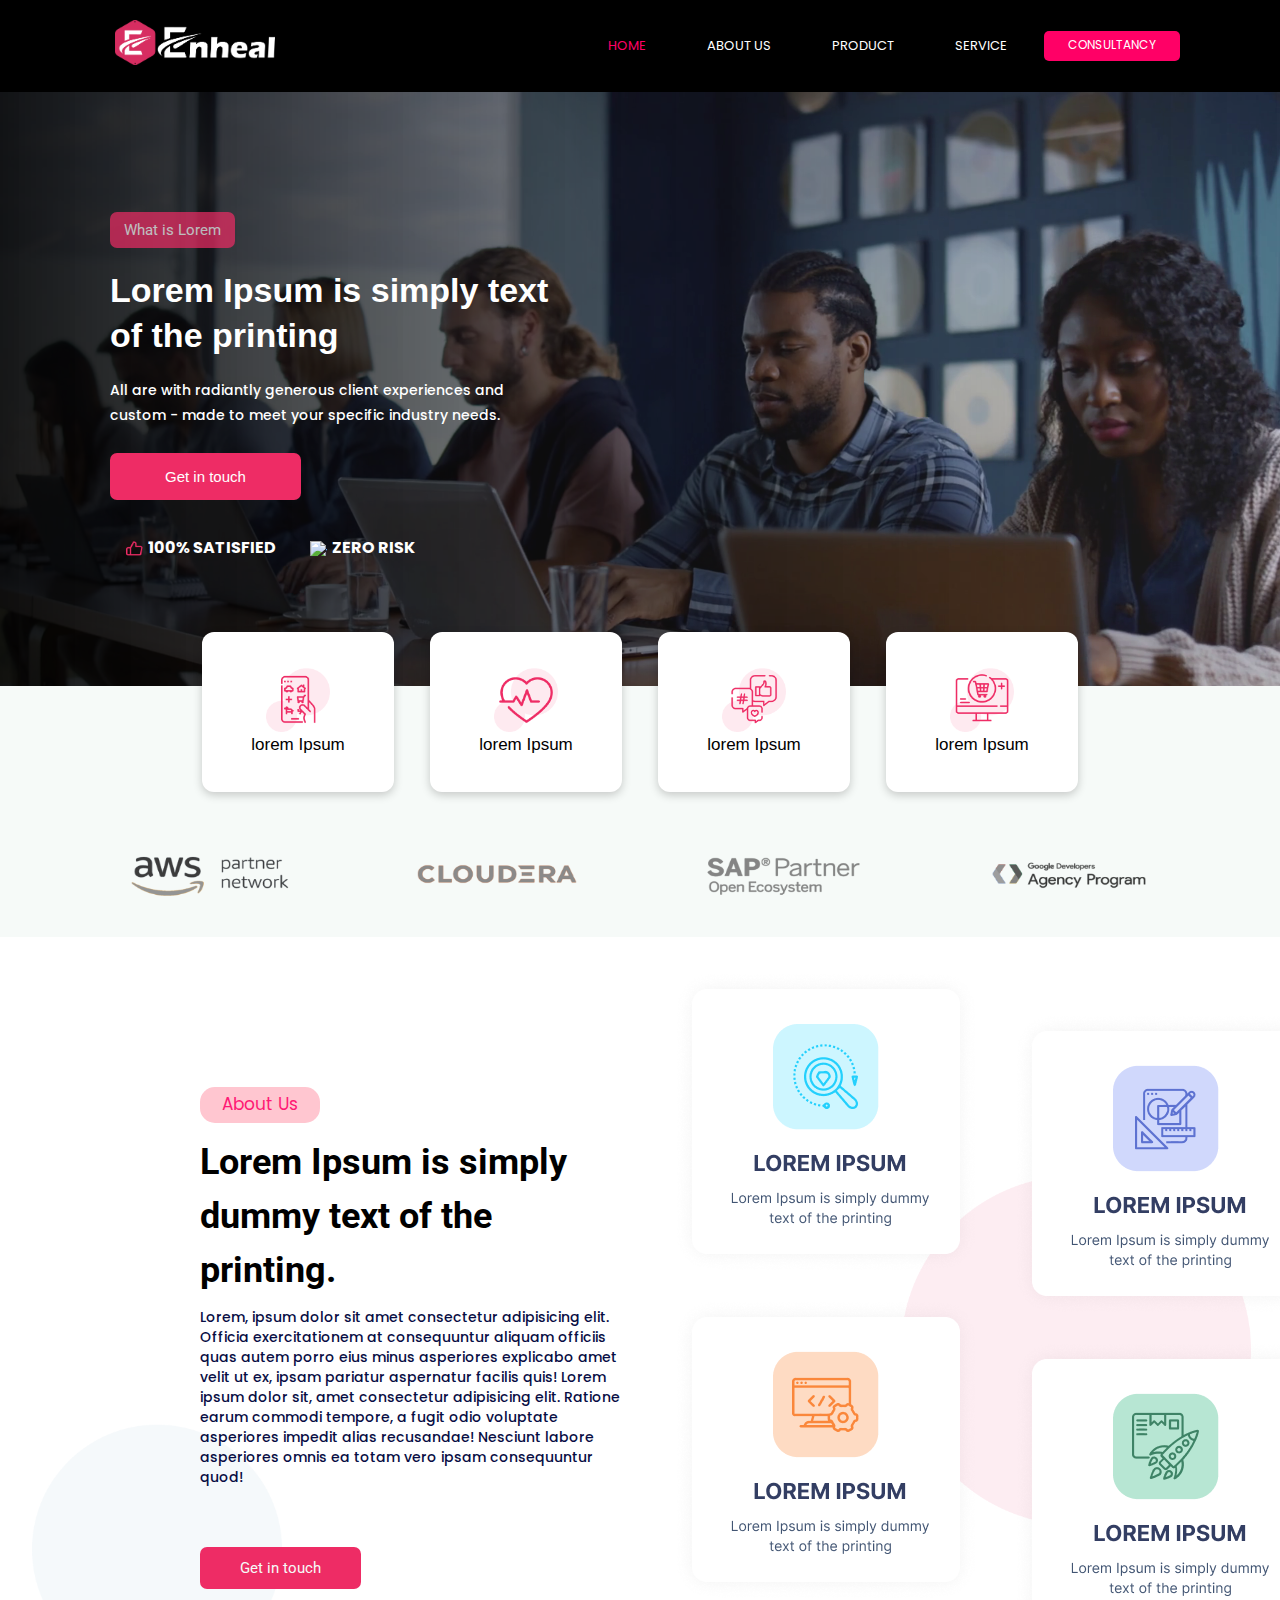
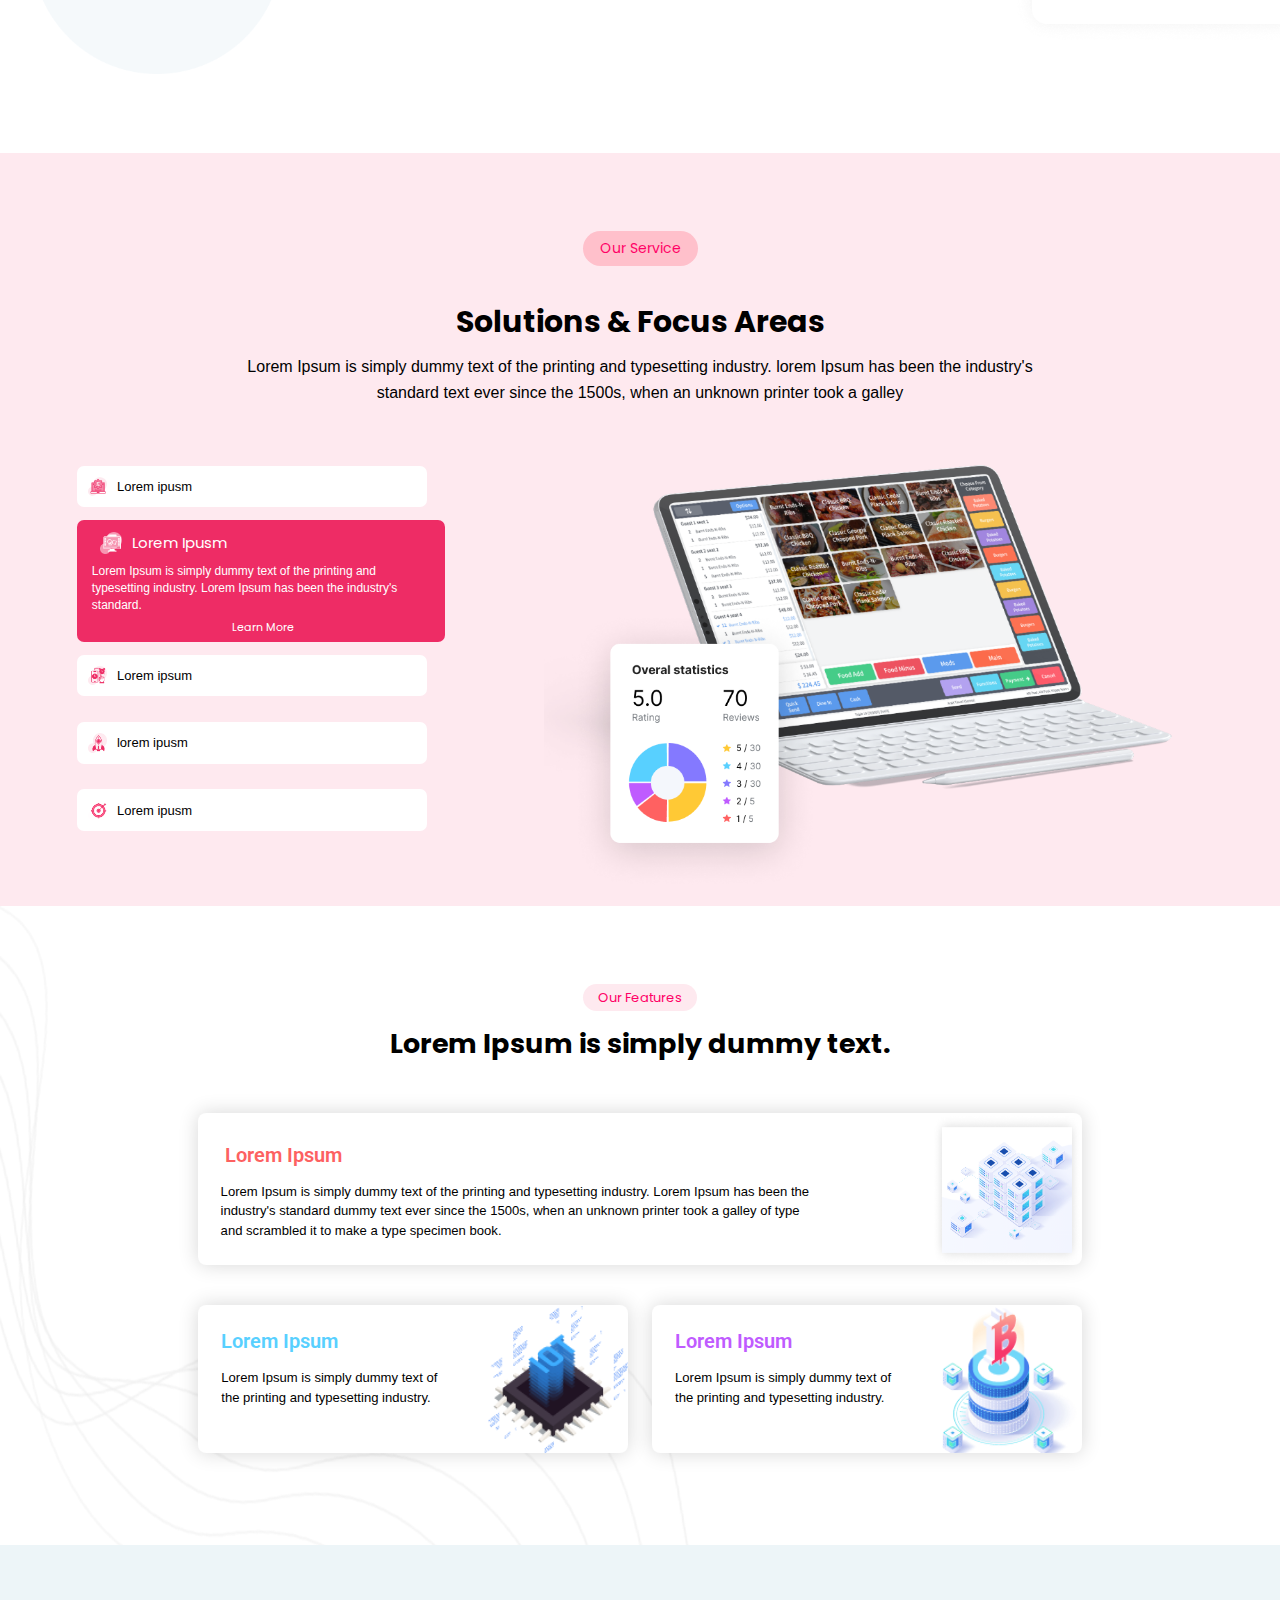
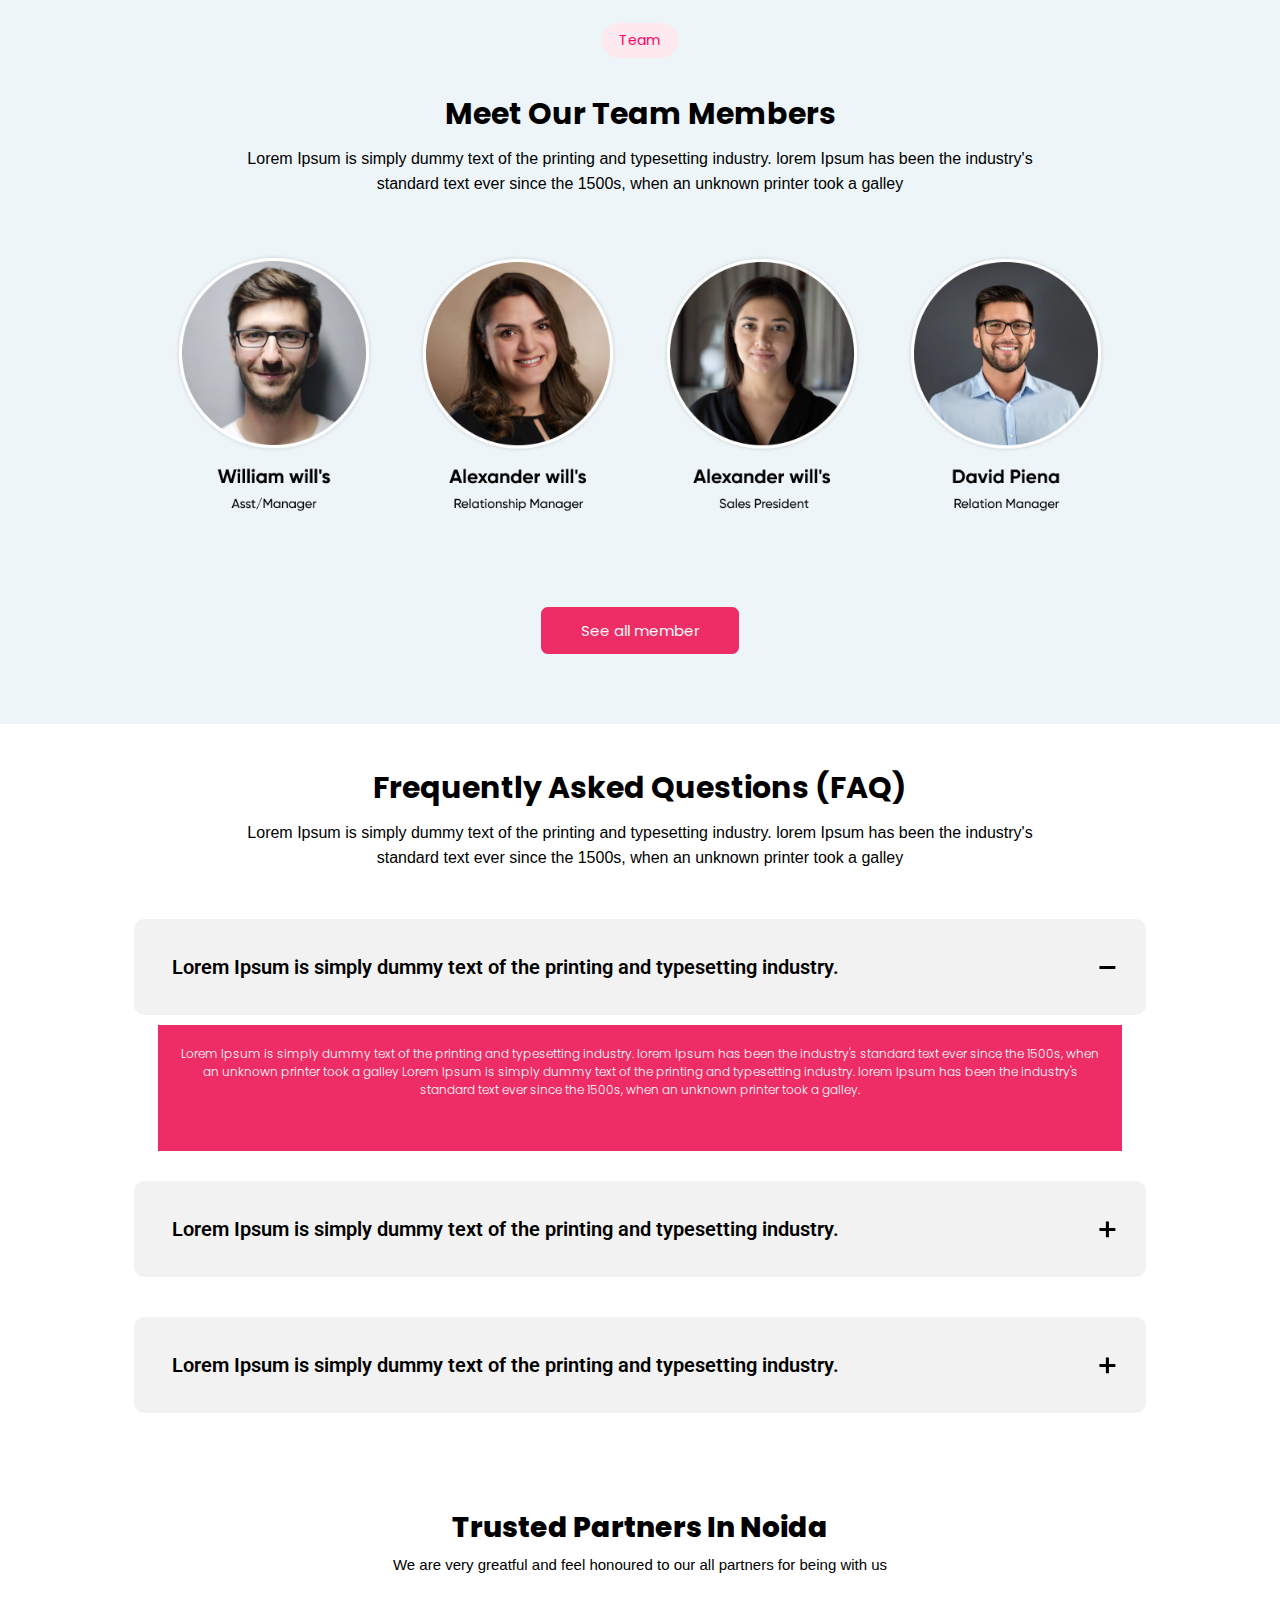
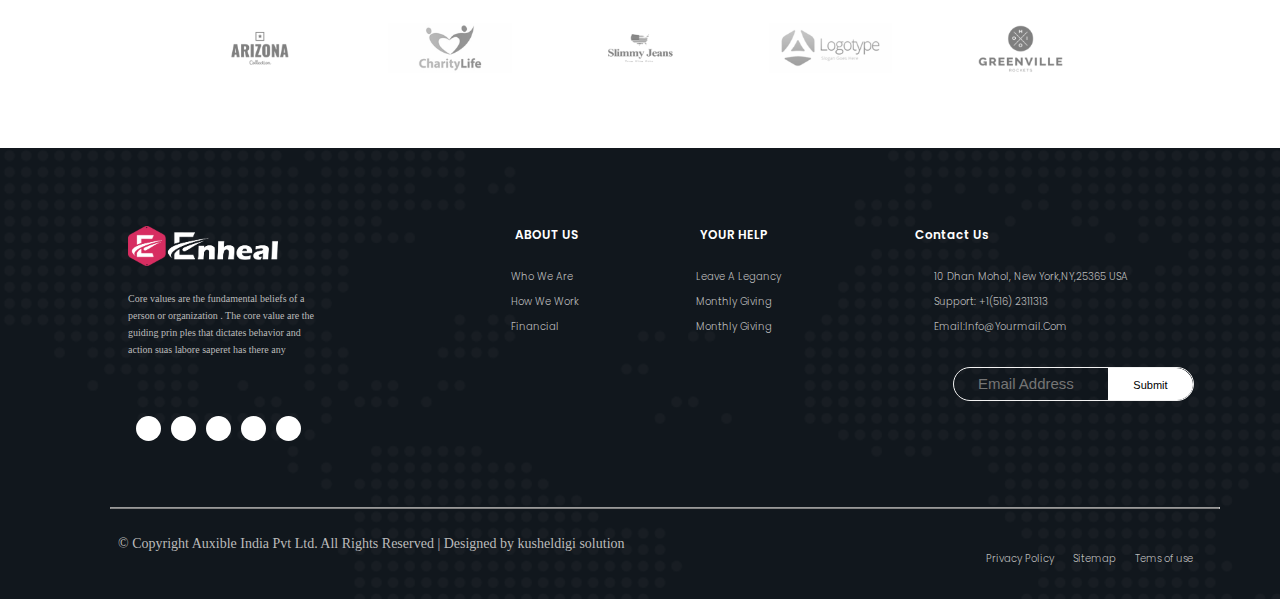
==== commit 317472b3: "Add files via upload" ====
--- a/box1.html
+++ b/box1.html
@@ -268,50 +268,100 @@
           the 1500s, when an unknown printer took a galley
         </p>
       </div>
-      <div class="faqAccordion">
-        <div class="faqAccordion__item">
-          <div class="faqAccordion__header">
-            <p class="line1">
-              Lorem Ipsum is simply dummy text of the printing and typesetting
-              industry.
-            </p>
-            <p class="line2">
+      <div>
+        <!-- <h1>
+          FAQ using
+          <abbr title="Accessible Rich Internet Applications">ARIA</abbr> roles
+          to meet
+          <abbr title="Web Content Accessibility Guidelines">WCAG</abbr> 2 level
+          AA
+        </h1> -->
+
+        <dl class="dl-faq pab_container">
+          <!-- adding data-pab-expand will force section open by default -->
+          <dt data-pab="faq_2" data-pab-expand>
+            <span id="gllory"
+              >Lorem Ipsum is simply dummy text of the printing and typesetting
+              industry.</span
+            >
+            <!-- <p class="nbo">
               Lorem Ipsum is simply dummy text of the printing and typesetting
               industry. lorem Ipsum has been the industry's standard text ever
               since the 1500s, when an unknownprinter took a galley Lorem Ipsum
               is simply dummy text of the printing and typesetting industry.
               lorem Ipsum has been the industry's standard text ever since the
               1500s, when an unknown printer took a galley.
-            </p>
-          </div>
-          <!-- <div class="faqAccordion__content">
-            <div class="faqAccordion__contentInner">
-              当社のサービスは、IT企業、製造業、金融業、小売業など、幅広い業種の企業様にご利用いただいています。
+            </p> -->
+          </dt>
+
+          <dd id="faq_2">
+            <div class="hide">
+              <p>
+                Lorem Ipsum is simply dummy text of the printing and typesetting
+                industry. lorem Ipsum has been the industry's standard text ever
+                since the 1500s, when an unknown printer took a galley Lorem
+                Ipsum is simply dummy text of the printing and typesetting
+                industry. lorem Ipsum has been the industry's standard text ever
+                since the 1500s, when an unknown printer took a galley.
+              </p>
             </div>
-          </div> -->
-        </div>
-        <div class="faqAccordion__item">
-          <div class="faqAccordion__header">
-            Q: 料金プランはどのようになっていますか？
-          </div>
-          <!-- <div class="faqAccordion__content">
-            <div class="faqAccordion__contentInner">
-              A:
-              料金プランは、基本プラン、スタンダードプラン、プレミアムプランの3種類をご用意しています。詳細については、料金ページをご覧ください。
+          </dd>
+          <dt data-pab="faq_1">
+            <span id="price"
+              >Lorem Ipsum is simply dummy text of the printing and typesetting
+              industry.
+            </span>
+          </dt>
+          <dd id="faq_1">
+            <div>
+              <p class="hide">
+                Lorem Ipsum is simply dummy text of the printing and typesetting
+                industry. lorem Ipsum has been the industry's standard text ever
+                since the 1500s, when an unknown printer took a galley Lorem
+                Ipsum is simply dummy text of the printing and typesetting
+                industry. lorem Ipsum has been the industry's standard text ever
+                since the 1500s, when an unknown printer took a galley.
+              </p>
             </div>
-          </div> -->
-        </div>
-        <div class="faqAccordion__item">
-          <div class="faqAccordion__header">
-            Q: サポートはどのような形で提供されますか？
-          </div>
-          <!-- <div class="faqAccordion__content">
-            <div class="faqAccordion__contentInner">
-              A:
-              サポートは、電話やメールによる問い合わせ対応のほか、オンラインでのチャットサポートも提供しています。また、専任のアカウントマネージャーが対応いたします。
+          </dd>
+
+          <dt data-pab="faq_3">
+            <span id="hook"
+              >Lorem Ipsum is simply dummy text of the printing and typesetting
+              industry.</span
+            >
+          </dt>
+
+          <dd id="faq_3">
+            <div>
+              <p class="hide">
+                Lorem Ipsum is simply dummy text of the printing and typesetting
+                industry. lorem Ipsum has been the industry's standard text ever
+                since the 1500s, when an unknown printer took a galley Lorem
+                Ipsum is simply dummy text of the printing and typesetting
+                industry. lorem Ipsum has been the industry's standard text ever
+                since the 1500s, when an unknown printer took a galley.
+              </p>
             </div>
-          </div> -->
-        </div>
+          </dd>
+        </dl>
+        <svg style="display: none">
+          <defs>
+            <symbol viewBox="0 0 38 38" id="icon-plus">
+              <path class="icon-plus-v" d="M10.5 19l17 0"></path>
+              <path class="icon-plus-h" d="M19 10.5l0 17"></path>
+            </symbol>
+            <symbol viewBox="0 0 38 38" id="icon-minus">
+              <path class="icon-plus-v" d="M10.5 19l17 0"></path>
+            </symbol>
+            <symbol viewBox="0 0 38 38" id="icon-vert">
+              <path d="M19 10.5l0 17"></path>
+            </symbol>
+            <symbol viewBox="0 0 38 38" id="icon-hori">
+              <path d="M10.5 19l17 0"></path>
+            </symbol>
+          </defs>
+        </svg>
       </div>
     </div>
     <!-- ******************************************** -->
@@ -328,6 +378,343 @@
       </div>
     </div>
   </body>
+  <script>
+    // https://john-dugan.com/javascript-debounce/
+    // https://codepen.io/johndugan/pen/BNwBWL?editors=001
+    var debounce = function (func, wait, immediate) {
+      "use strict";
+
+      var timeout;
+      return function () {
+        var context = this;
+        var args = arguments;
+        var later = function () {
+          timeout = null;
+          if (!immediate) {
+            func.apply(context, args);
+          }
+        };
+        var callNow = immediate && !timeout;
+        clearTimeout(timeout);
+        timeout = setTimeout(later, wait || 200);
+        if (callNow) {
+          func.apply(context, args);
+        }
+      };
+    };
+
+    // peek-a-boo.7.3.js - Mike Foskett - https://websemantics.uk/articles/peek-a-boo-v7/
+
+    // Show - hide a block - adapted for FAQ
+    // Requires:
+    //    setAttribute / getAttribute (IE9+)
+    //    classList (IE10+)  - disabled
+    //    addEventListener (IE9+)
+    //    requestAnimationFrame (IE10+) - replace with requestAF() for IE9
+    //    querySelectorAll
+    //    preventDefault
+    //    debounce()
+
+    // FAQ version:
+    // v7.4 Added: open an question from an internal anchor
+    // v7.3 Expanded when URI fragment matches the target ID
+    // v7.2 HTML button reinstated, js adjusted.
+    //			Initial open/close state reworked
+
+    var Pab = (function (window, document, debounce) {
+      // Terminology used:
+      // toggle - The dynamically added button used to toggle the hidden content
+      // target - The object which contains the hidden content
+      // toggleParent - The object which will, or does, contain the toggle button
+
+      "use strict";
+
+      var dataAttr = "data-pab";
+      var attrName = dataAttr.replace("data-", "") + "_";
+      var btnClass = dataAttr.replace("data-", "") + "-btn";
+      var dataExpandAttr = dataAttr + "-expand";
+      var internalId = 1;
+
+      function $(selector) {
+        return Array.prototype.slice.call(document.querySelectorAll(selector));
+      }
+
+      function _isExpanded(obj) {
+        // or not aria-hidden
+        return (
+          obj &&
+          (obj.getAttribute("aria-expanded") === "true" ||
+            obj.getAttribute("aria-hidden") === "false")
+        );
+      }
+
+      // This function is globally reusable. Perhaps externalise for reuse?
+      // Get height of an element object
+      // Assumes it is hidden by max-height: 0 in the CSS
+      var _getHiddenObjectHeight = function (obj) {
+        obj.setAttribute("style", "max-height: none");
+        var height = obj.scrollHeight;
+        obj.removeAttribute("style");
+        return height;
+      };
+
+      /* Not enough support to be truly useful.
+   Under most circumstance aria-expanded is sufficient.
+  var _setToggleSvgTitle = function(toggle) {
+    var title = toggle.getElementsByTagName('title');
+    if (title && title[0]) {
+      title[0].innerHTML = _isExpanded(toggle) ? 'Hide' : 'Show';
+    }
+  };
+*/
+
+      var _openCloseToggleTarget = function (toggle, target, isExpanded) {
+        toggle.setAttribute("aria-expanded", !isExpanded);
+        _setToggleMaxHeight(target);
+        window.requestAnimationFrame(function () {
+          target.setAttribute("aria-hidden", isExpanded);
+        });
+        // _setToggleSvgTitle(toggle); - not enough support to be useful
+      };
+
+      /* // deprecated to support IE 9 FAQ
+  var _toggleParentClass = function (event) {
+    var cls = attrName + 'btn_';
+    switch (event.type) {
+      case 'focus' :
+        //event.target.parentNode.classList.add(cls + 'focused');
+        event.target.parentNode.className += ' ' + cls + 'focused';
+        break;
+      case 'blur' :
+        event.target.parentNode.classList.remove(cls + 'focused');
+        break;
+      case 'mouseover' :
+        event.target.parentNode.classList.add(cls + 'hovered');
+        break;
+      case 'mouseout' :
+        event.target.parentNode.classList.remove(cls + 'hovered');
+        break;
+    }
+  };
+*/
+
+      var _setToggleMaxHeight = function (target) {
+        if (_isExpanded(target)) {
+          // max-height overidden by CSS !important
+          // target.style.maxHeight = 0;
+        } else {
+          target.style.maxHeight = _getHiddenObjectHeight(target) + "px";
+        }
+      };
+
+      var _toggleClicked = function (event) {
+        var toggle = event.target;
+        var target;
+        var isExpanded;
+
+        if (toggle) {
+          // To prevent children bubbling up to parent causing more than one click event
+          event.stopPropagation();
+
+          target = document.getElementById(
+            toggle.getAttribute("aria-controls")
+          );
+          if (target) {
+            isExpanded = _isExpanded(toggle);
+            _openCloseToggleTarget(toggle, target, isExpanded);
+          }
+        }
+      };
+
+      var _addToggleListeners = function (toggle) {
+        // Simpler to mangage here rather than in a global handler (consider hover and blur)
+
+        // Parent of toggle and target - Deprecated to support IE 9
+        //toggle.addEventListener('focus', _toggleParentClass, false);
+        //toggle.addEventListener('blur', _toggleParentClass, false);
+        //toggle.addEventListener('mouseout', _toggleParentClass, false);
+        //toggle.addEventListener('mouseover', _toggleParentClass, false);
+
+        toggle.addEventListener("click", _toggleClicked, false);
+      };
+
+      var _setUpToggle = function (toggle) {
+        // Create a html button, add content from parent, replace original parent content.
+        var btn = document.createElement("button");
+
+        btn.className = btnClass;
+        btn.innerHTML = toggle.innerHTML;
+        btn.setAttribute("aria-expanded", false);
+        btn.setAttribute("id", attrName + internalId++);
+        btn.setAttribute("aria-controls", toggle.getAttribute(dataAttr));
+
+        toggle.innerHTML = "";
+        toggle.appendChild(btn);
+
+        return btn;
+      };
+
+      // Prestating the container class in the HTML allows the CSS to render before JS kicks in.
+      // Add container class to parent if not prestated
+      var _setUpToggleParent = function (toggle) {
+        var parent = toggle.parentElement;
+        if (parent && !parent.className.match(attrName + "container")) {
+          //parent.classList.add(attrName + 'container');
+          parent.className += " " + attrName + "container";
+        }
+      };
+
+      var _addToggleSVG = function (toggle) {
+        var clone = toggle.cloneNode(true);
+        if (!clone.innerHTML.match("svg")) {
+          // HTML SVG definition allows more control
+          clone.innerHTML +=
+            "<svg role=presentational focusable=false class=" +
+            dataAttr.replace("data-", "") +
+            '-svg-plus><use class="use-plus" xlink:href="#icon-vert" /><use xlink:href="#icon-hori"/></svg>';
+          //requestAnimationFrame(function () {
+          toggle.parentElement.replaceChild(clone, toggle);
+          //});
+        }
+        return clone;
+      };
+
+      var _setUpTargetAria = function (toggle, target) {
+        target.setAttribute("aria-hidden", !_isExpanded(toggle));
+        target.setAttribute("aria-labelledby", toggle.id);
+      };
+
+      var _resetAllTargetsMaxHeight = function () {
+        var toggles = document.querySelectorAll("[" + dataAttr + "]");
+        var i = toggles.length;
+        var target;
+        while (i--) {
+          target = document.getElementById(toggles[i].getAttribute(dataAttr));
+          if (target) {
+            target.style.maxHeight = _getHiddenObjectHeight(target) + "px";
+          }
+        }
+      };
+
+      var isMustardCut = function () {
+        return document.querySelectorAll && document.addEventListener;
+      };
+
+      var _openIfRequired = function (toggle, target) {
+        var fragmentId = window.location.hash.replace("#", "");
+
+        // Expand by default 'data-pab-expand' small delay applied
+        if (toggle.parentElement.hasAttribute(dataExpandAttr)) {
+          setTimeout(function () {
+            _openCloseToggleTarget(toggle, target, _isExpanded(toggle));
+          }, 500);
+        }
+
+        // Check url fragment and if target ID matches, open it
+        if (target.id === fragmentId) {
+          setTimeout(function () {
+            _openCloseToggleTarget(toggle, target, false);
+            toggle.focus();
+          }, 500);
+        }
+      };
+
+      var addSingleToggleTarget = function (toggleParent) {
+        var targetId = toggleParent.getAttribute(dataAttr);
+        var target = document.getElementById(targetId);
+        var toggle;
+
+        if (target && isMustardCut) {
+          toggle = _setUpToggle(toggleParent);
+          _setUpToggleParent(toggleParent);
+          toggle = _addToggleSVG(toggle);
+          _setUpTargetAria(toggle, target);
+          _addToggleListeners(toggle);
+          _openIfRequired(toggle, target);
+        }
+      };
+
+      var hashChanged = function (e) {
+        var fragmentId = window.location.hash.replace("#", "");
+        var toggle = document.querySelector(
+          "#" + fragmentId + " > ." + btnClass
+        );
+        var target = document.getElementById(
+          toggle.getAttribute("aria-controls")
+        );
+        if (!toggle || !target) {
+          return false;
+        }
+
+        toggle.focus();
+        toggle.scrollIntoView({
+          behavior: "smooth",
+          block: "start",
+          inline: "nearest",
+        });
+
+        _openCloseToggleTarget(toggle, target, false);
+      };
+
+      var addToggles = function () {
+        // Iterate over all toggles (elements with the 'data-pab' attribute)
+        var togglesMap = $("[" + dataAttr + "]").reduce(function (
+          temp,
+          toggleParent
+        ) {
+          addSingleToggleTarget(toggleParent);
+          return true;
+        },
+        {});
+
+        return true;
+      };
+
+      if (isMustardCut) {
+        window.addEventListener("load", addToggles, false);
+
+        // Recalculate all target max-heights after (debounced) window is resized.
+        window.addEventListener(
+          "resize",
+          debounce(_resetAllTargetsMaxHeight, 500),
+          false
+        );
+
+        // On fragment change
+        window.addEventListener("hashchange", hashChanged, false);
+      }
+
+      return {
+        // Exposes an addition function to the global scope allowing toggle & target to be added dynamically.
+        add: addSingleToggleTarget,
+      };
+    })(window, document, debounce);
+
+    // To add dynamically created toggles:
+    // Pab.add(toggle-object); // Add individual toggle & target
+
+    // setTimeout(function(){
+    //   document.querySelector('.pab_container').innerHTML += `
+    //   <dt data-pab=faq_6><span>Test dynamic insertion</span></dt>
+    //   <dd id=faq_6>
+    //     <div>
+    //       <p>Dynamically added to <code>dl</code>.</p>
+    //     </div>
+    //   </dd>`;
+    //   Pab.add(document.querySelector('[data-pab=faq_6]'));
+    // }, 2000);
+
+    // setTimeout(function(){
+    //   document.getElementById('injection_point').innerHTML += `
+    //   <div data-pab=faq_7><span>Test dynamic insertion</span></div>
+    //   <div id=faq_7>
+    //     <div>
+    //       <p>Dynamically added externally to the <code>dl</code>.</p>
+    //     </div>
+    //   </div>`;
+    //   Pab.add(document.querySelector('[data-pab=faq_7]'));
+    // }, 2000);
+  </script>
   <script src="nav.js"></script>
   <script src="newfooter.js"></script>
 </html>
--- a/home.css
+++ b/home.css
@@ -146,7 +146,6 @@
   margin: 0px 50px 0px 50px;
 }
 /* --------------------------------------- */
-
 @import url("https://fonts.googleapis.com/css2?family=Roboto:wght@400;700&display=swap");
 .home-butt {
   border-radius: 15px;
@@ -208,6 +207,7 @@
   height: 220px;
   margin-top: 3rem;
 }
+
 #pqa {
   width: 220px;
   height: 220px;
@@ -260,6 +260,10 @@
   padding: 12px 40px 12px 40px;
 }
 
+.two-img {
+  padding-top: 50px;
+}
+
 @media (max-width: 1178px) {
   .left_section {
     padding-left: 70px;
@@ -1082,7 +1086,7 @@
   .double-main {
     flex-direction: column;
     justify-content: center;
-    background-color: beige;
+    /* background-color: beige; */
     align-items: center;
   }
   .tall-box {
@@ -1092,6 +1096,7 @@
     width: 95%;
   }
 }
+
 /* **************************************************** */
 .seven_card {
   background-color: #edf5f8;
@@ -1167,66 +1172,212 @@
   display: inline-block;
   line-height: 1.6;
 }
-.faqAccordion {
+
+body {
+  scroll-behavior: smooth;
+}
+
+/* FAQ container */
+
+.dl-faq {
+  position: relative;
   max-width: 80%;
-  margin: 0 auto;
-}
-.line1 {
+  margin: 2rem auto 3rem;
+}
+
+.dl-faq > dt {
+  font-size: 1.2rem;
+  font-weight: 100;
+  padding: 1rem;
+  /* Fix for IE9 & 10 */
+  /* border-top: 1px solid rgba(255, 255, 255, 0.2); */
+  background-color: #f2f2f2;
+}
+
+dt > button {
+  color: inherit;
+  background-color: inherit;
+}
+.dl-faq > dt:first-child .pab-btn,
+.dl-faq > dt:first-child {
+  border-top: 0;
+}
+#gllory {
   font-size: 20px;
-  padding-top: 0px;
+  font-weight: 600;
   font-family: "Roboto", sans-serif;
-  font-weight: 600;
-}
-.line2 {
+}
+.dl-faq.pab_container > dt {
+  /* added via JS */
+  /* padding: 0; */
+  padding: 20px 20px 20px 30px;
+  margin: 30px 0px 10px 0px;
+  border-radius: 10px;
+  color: black;
+}
+
+.nbo {
+  padding-top: 20px;
   font-size: 14px;
   font-family: "Poppins", sans-serif;
-  font-weight: 500;
+  font-weight: 400;
+}
+.hide {
+  background-color: #ee2c65;
+  color: white;
+  font-size: 12px;
+  font-family: "Poppins", sans-serif;
+  font-weight: 300;
+}
+.hide > p {
   padding-top: 20px;
 }
-.faqAccordion__header {
-  background-color: #d0d0d0;
-  padding: 20px 40px 45px 20px;
+#price {
+  font-size: 20px;
+  font-weight: 600;
+  font-family: "Roboto", sans-serif;
+}
+#hook {
+  font-size: 20px;
+  font-weight: 600;
+  font-family: "Roboto", sans-serif;
+}
+.dl-faq > dd {
+  margin: 0 auto;
+  padding: 0 1.5em;
+  font-weight: 100;
+}
+
+.dl-faq > dd > div {
+  padding: 0 0 2rem;
+}
+
+.dl-faq div > p {
+  margin: 0 0 1rem;
+  padding: 20px 20px 20px 20px;
+}
+
+.dl-faq div > :last-child {
+  margin: 0;
+}
+
+/* The acivating buttons added via JS */
+
+.pab-btn {
+  position: relative;
   cursor: pointer;
-  font-size: 10px;
-  color: black;
-  border-radius: 10px;
-  font-weight: 200px;
+  transition: color 0.3s ease-in;
+  /* Using absolute positioning for SVG so reserve some space */
+  padding: 1rem 2.5rem 1rem 0.5rem;
+  border: 0 solid transparent;
+  /* border-top: 1px solid rgba(0, 0, 0, 0.75); */
+  /* inherit doesn't work in IE */
+  font-size: inherit;
   text-align: left;
+  width: 100%;
+}
+
+/* .pab-btn:hover,
+.pab-btn:focus,
+.pab-btn:active {
+  color: #fff;
+  background-color: rgba(0, 0, 0, 0.25);
+} */
+
+.pab-btn:focus {
+  outline: 0 solid;
+}
+
+.pab-btn::-moz-focus-inner {
+  border: 0;
+  padding: 0;
+  margin-top: -2px;
+  margin-bottom: -2px;
+}
+
+/* Underline text on button hover (Tesco requirement) */
+
+.pab-btn > span {
   position: relative;
-}
-.faqAccordion__header.is-active::before {
-  transform: translateY(-50%) rotate(90deg);
-}
-.faqAccordion__header::after {
-  content: "";
-  display: inline-block;
-  width: 15px;
-  height: 2px;
-  background-color: white;
+  pointer-events: none;
+  transition: border-color 0.3s;
+}
+
+.pab-btn:active > span {
+  border-bottom-color: transparent;
+}
+
+/* SVG plus */
+
+.pab-svg-plus {
+  /* Tesco requirement
+  
+  border: 2px solid currentColor; */
+
+  border-radius: 100%;
+
+  display: block;
   position: absolute;
-  top: 50%;
-  right: 15px;
-  transform: translateY(-50%);
-}
-.faqAccordion__header::before {
-  content: "";
-  display: inline-block;
-  width: 2px;
-  height: 15px;
-  background-color: white;
-  position: absolute;
-  top: 50%;
-  right: 21px;
-  transform: translateY(-50%);
-}
-.faqAccordion__content {
-  background-color: white;
+  top: calc(50% - 0.75em);
+  right: 4px;
+  width: 1.5em;
+  height: 1.5em;
+  margin: 0;
+  pointer-events: none;
+  stroke-width: 4;
+  stroke-linecap: square;
+  stroke: currentColor;
+  -webkit-transition: transform 0.7s ease-out, box-shadow 0.3s ease-out;
+  transition: transform 0.7s ease-out, box-shadow 0.3s ease-out;
+}
+
+.pab-btn:hover .pab-svg-plus,
+.pab-btn:focus .pab-svg-plus {
+  box-shadow: 0 0 0 4px rgba(0, 83, 159, 0.4);
+}
+
+[aria-expanded="true"] > .pab-svg-plus {
+  transform: rotateZ(360deg);
+}
+
+.use-plus {
+  /* used to animate plus into minus */
+  -webkit-transition: stroke 0.5s ease-out, opacity 0.7s ease-out;
+  transition: stroke 0.5s ease-out, opacity 0.7s ease-out;
+}
+
+[aria-expanded="true"] .use-plus {
+  opacity: 0;
+}
+
+.isSafari .pab-btn .pab-svg-plus {
+  box-shadow: none;
+}
+
+/* Open / close animation - The inaccurate CSS max-height is resolved via JS adding an inline style */
+
+[data-pab] + [aria-hidden] {
   overflow: hidden;
-  border-top: 1px solid #f5f5f5;
-}
-.faqAccordion__contentInner {
-  padding: 10px;
-}
+  opacity: 1;
+  max-height: 50rem;
+  visibility: visible;
+  transition: visibility 0s ease 0s, max-height 0.65s ease-out 0s,
+    opacity 0.65s ease-in 0s;
+}
+
+[data-pab] + [aria-hidden="true"] {
+  max-height: 0;
+  opacity: 0;
+  visibility: hidden;
+  transition-delay: 0.66s, 0s, 0s;
+}
+
+/* Overide the max-height set as an inline style by the JS */
+
+[data-pab] + [style][aria-hidden="true"] {
+  max-height: 0 !important;
+}
+
 /* ****************************************************** */
 .nine_card {
   background-color: white;
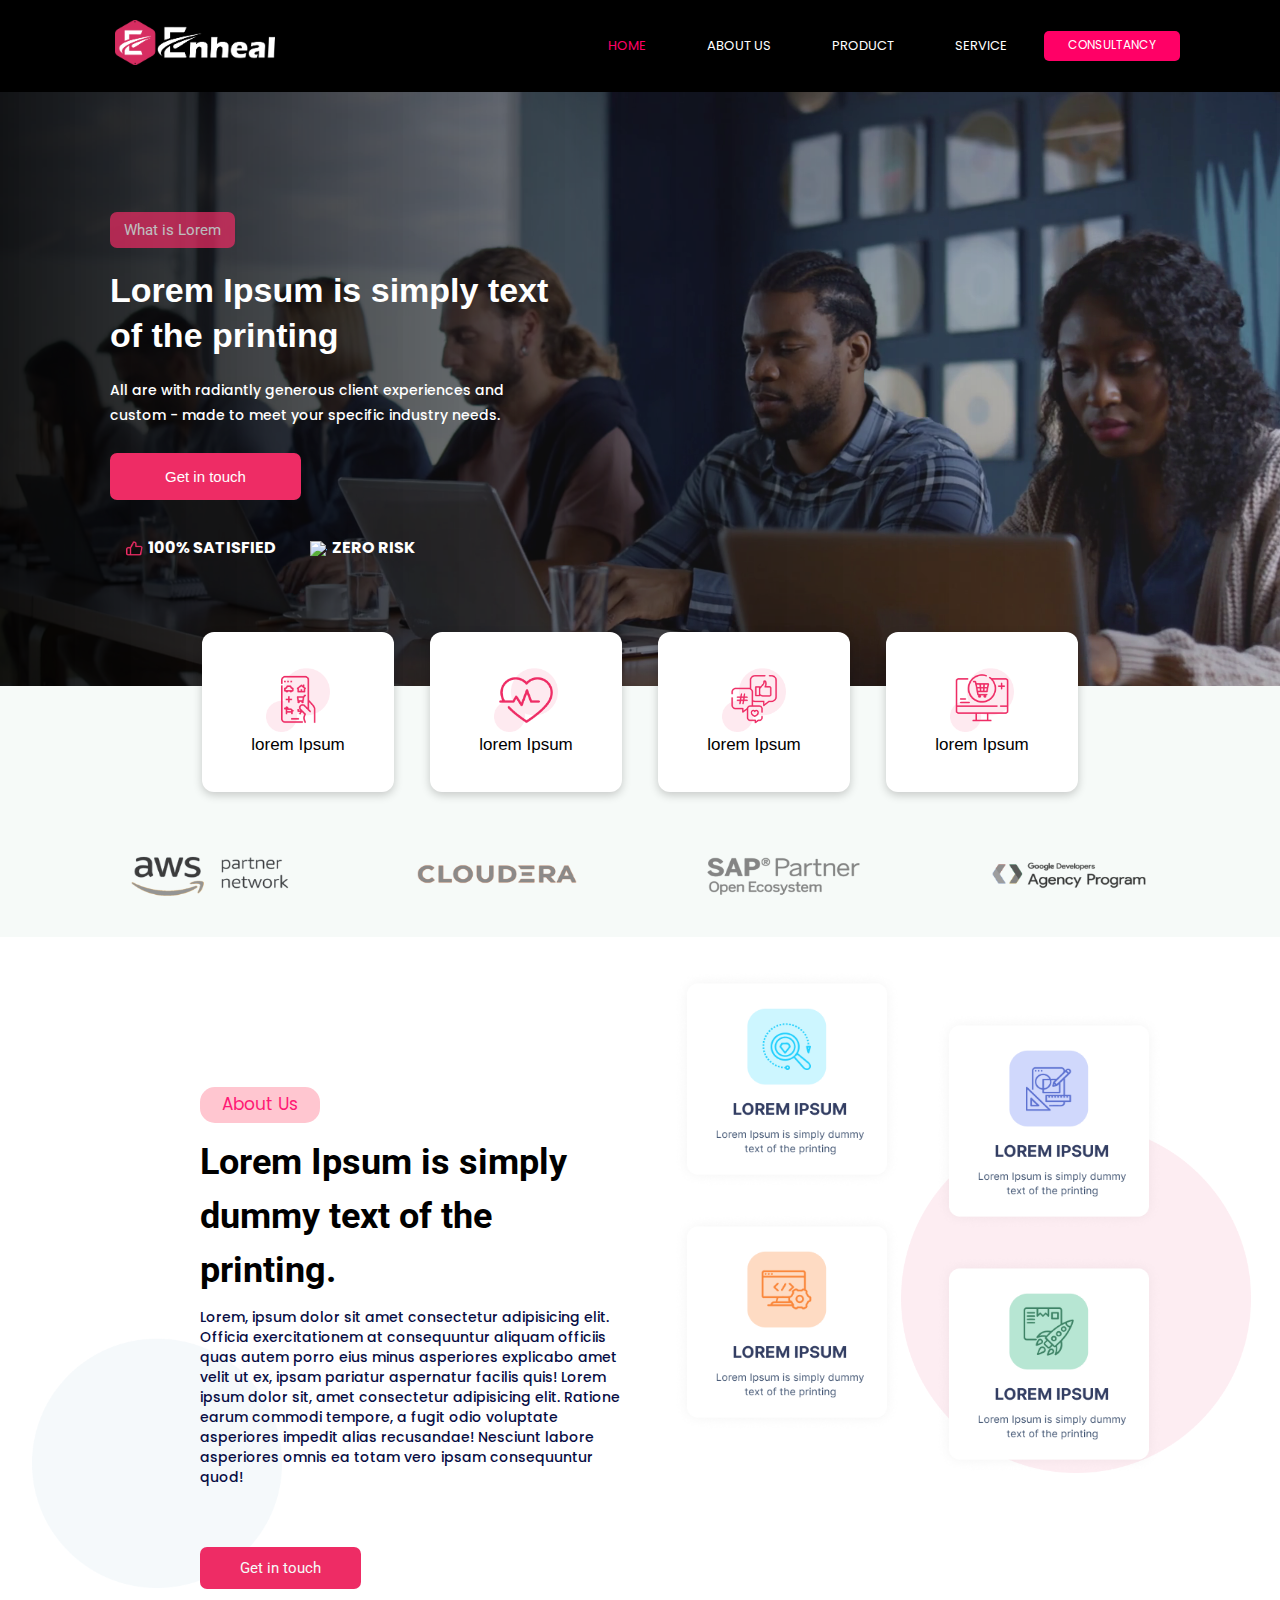
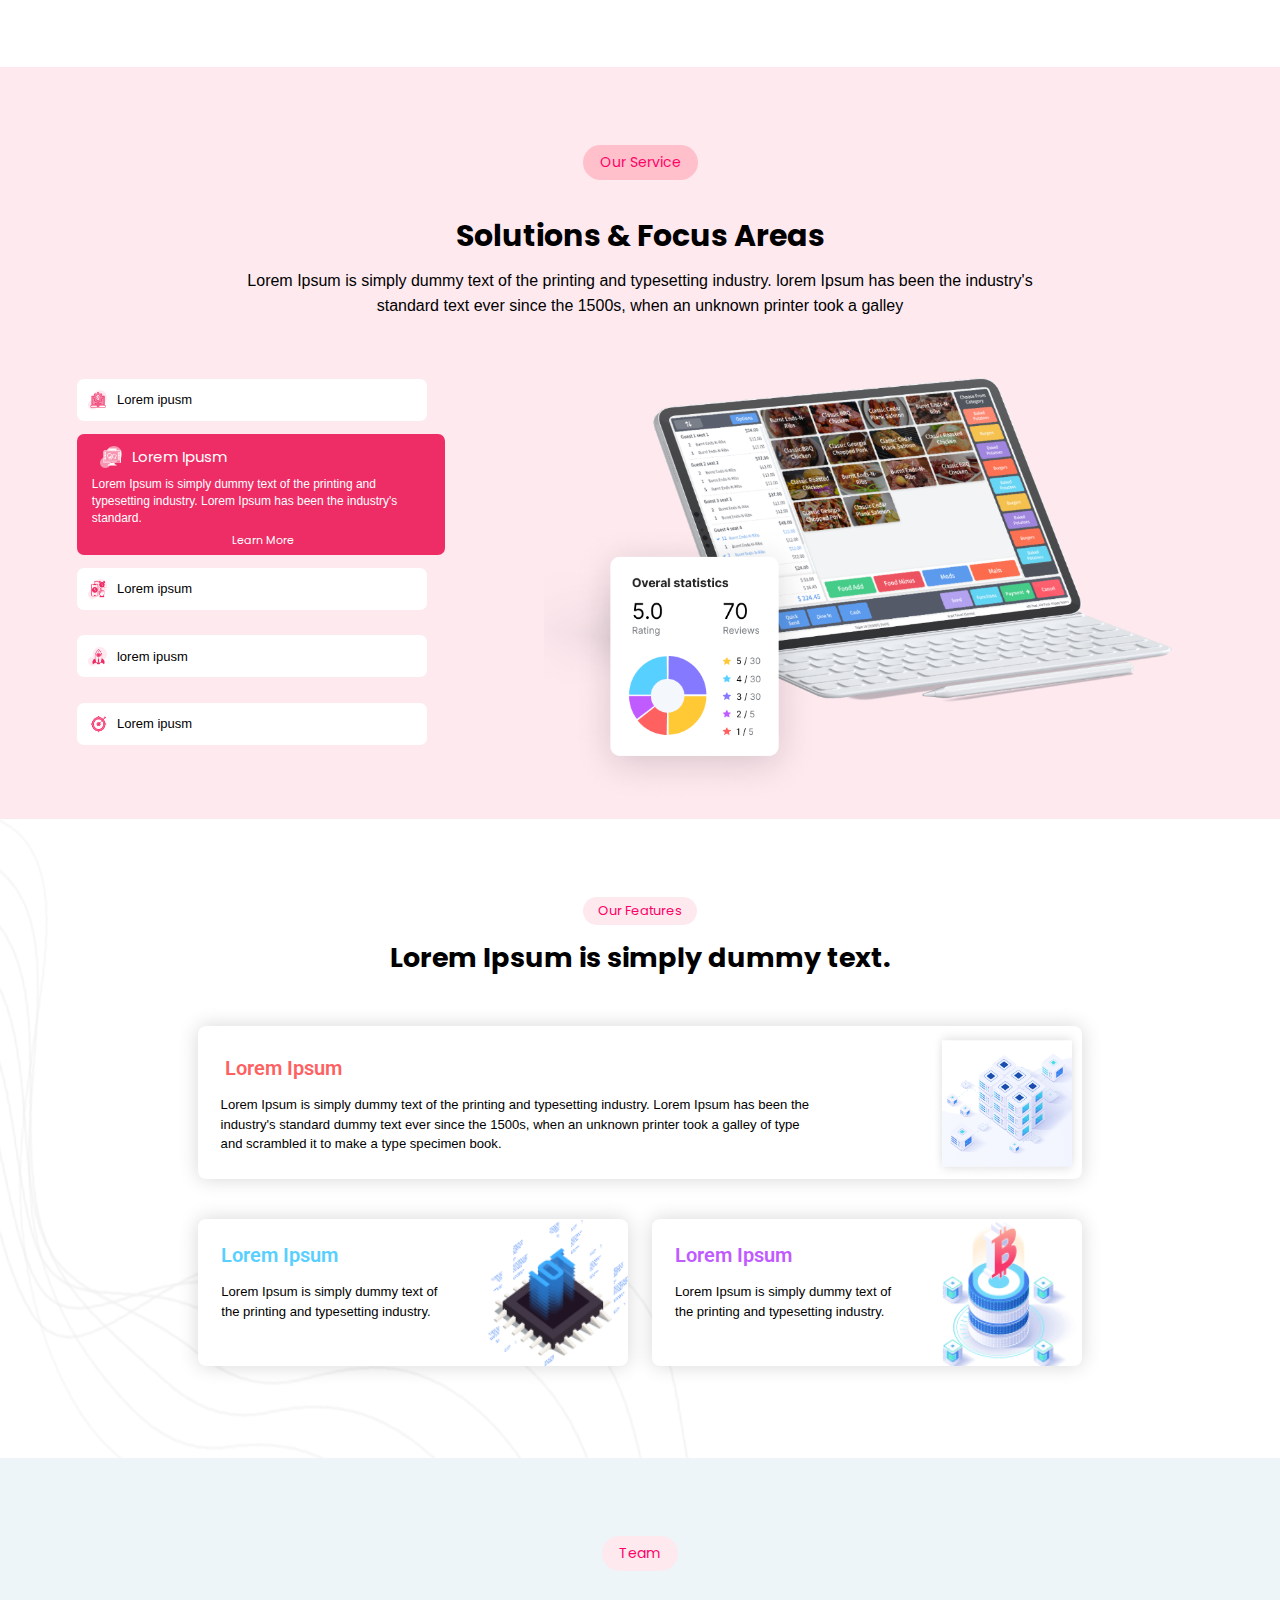
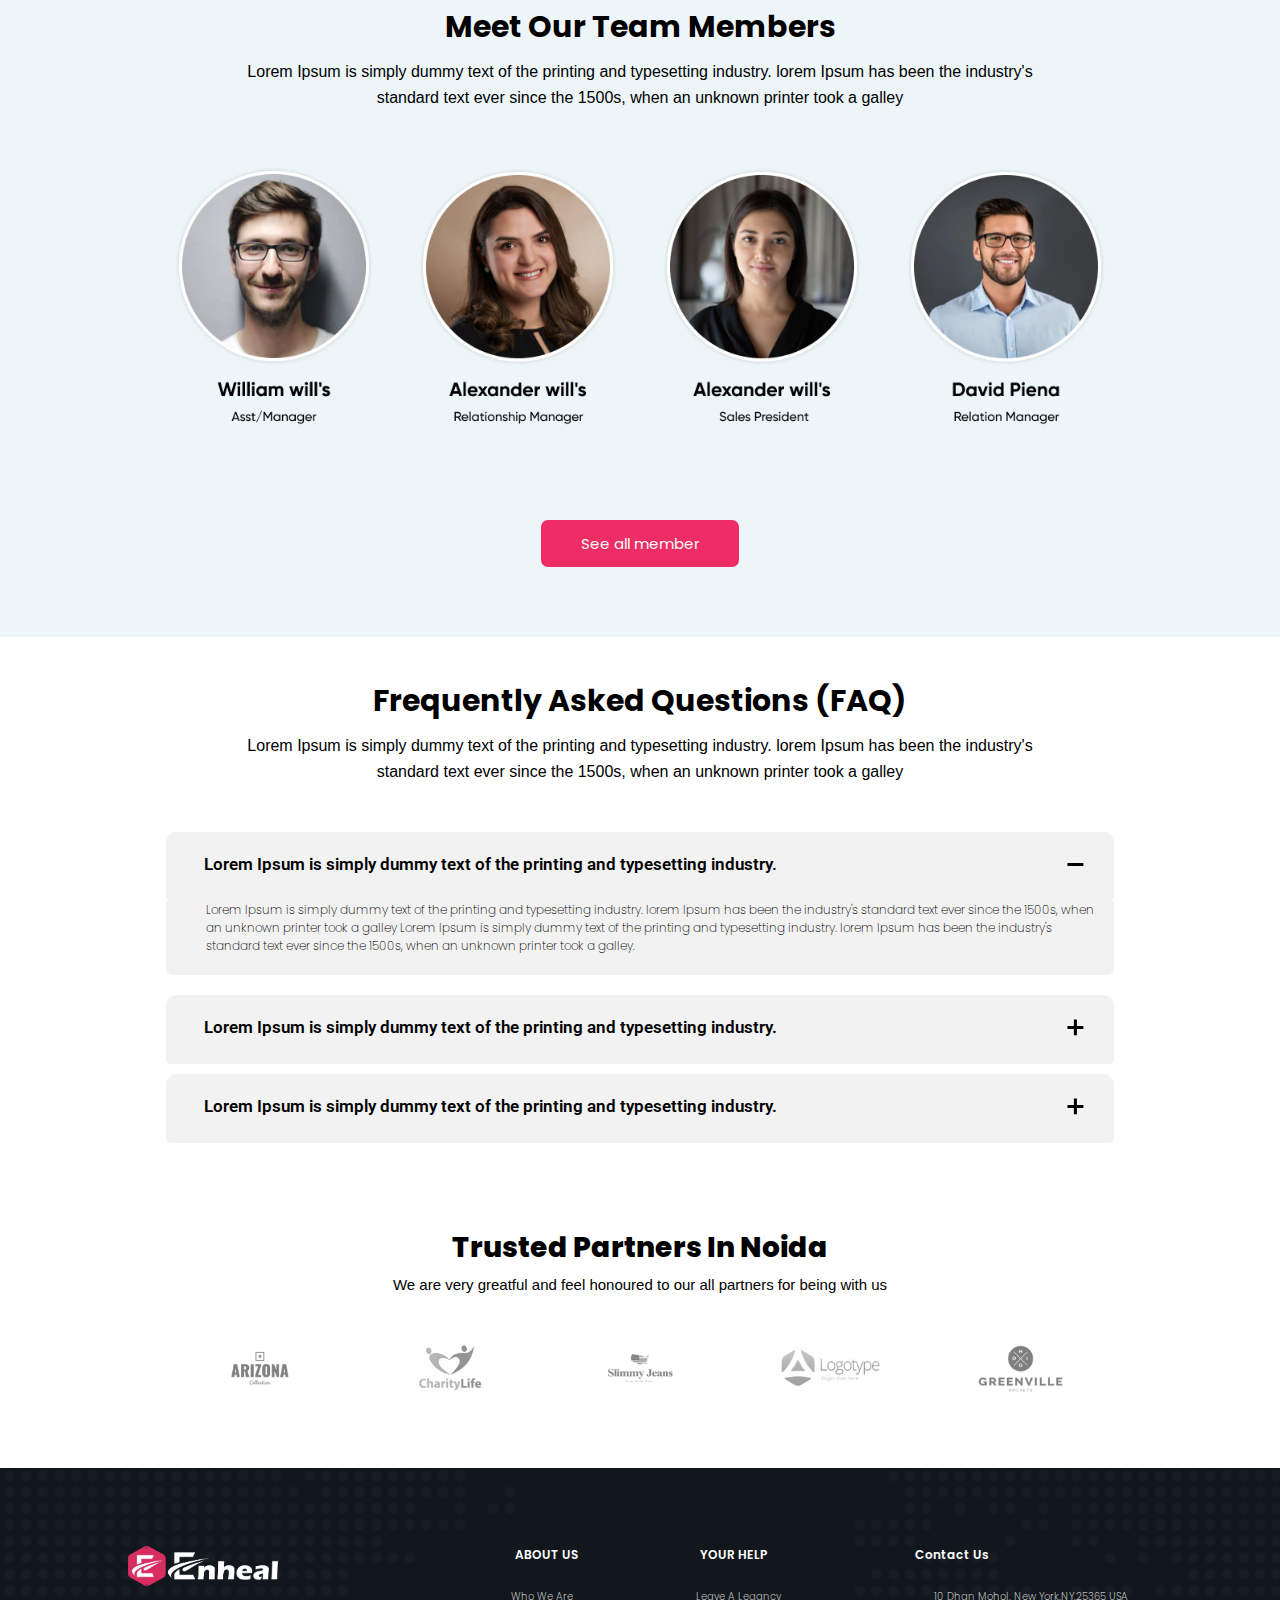
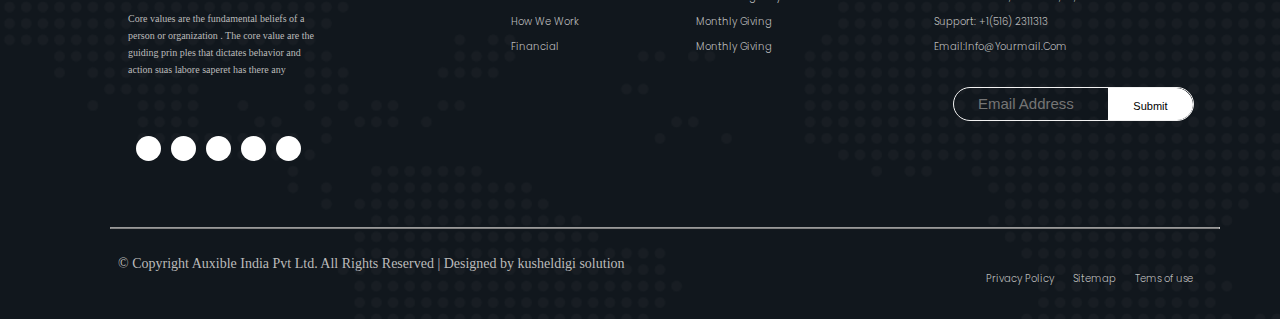
==== commit 70f5ba3b: "Add files via upload" ====
--- a/box1.html
+++ b/box1.html
@@ -269,81 +269,78 @@
         </p>
       </div>
       <div>
-        <!-- <h1>
-          FAQ using
-          <abbr title="Accessible Rich Internet Applications">ARIA</abbr> roles
-          to meet
-          <abbr title="Web Content Accessibility Guidelines">WCAG</abbr> 2 level
-          AA
-        </h1> -->
-
         <dl class="dl-faq pab_container">
-          <!-- adding data-pab-expand will force section open by default -->
-          <dt data-pab="faq_2" data-pab-expand>
-            <span id="gllory"
-              >Lorem Ipsum is simply dummy text of the printing and typesetting
-              industry.</span
+          <!-- adding data-pab-expand will force 
+            section open by default -->
+          <div style="margin-bottom: 10px">
+            <dt
+              data-pab="faq_2"
+              data-pab-expand
+              style="background-color: #f2f2f2"
             >
-            <!-- <p class="nbo">
-              Lorem Ipsum is simply dummy text of the printing and typesetting
-              industry. lorem Ipsum has been the industry's standard text ever
-              since the 1500s, when an unknownprinter took a galley Lorem Ipsum
-              is simply dummy text of the printing and typesetting industry.
-              lorem Ipsum has been the industry's standard text ever since the
-              1500s, when an unknown printer took a galley.
-            </p> -->
-          </dt>
-
-          <dd id="faq_2">
-            <div class="hide">
-              <p>
-                Lorem Ipsum is simply dummy text of the printing and typesetting
-                industry. lorem Ipsum has been the industry's standard text ever
-                since the 1500s, when an unknown printer took a galley Lorem
-                Ipsum is simply dummy text of the printing and typesetting
-                industry. lorem Ipsum has been the industry's standard text ever
-                since the 1500s, when an unknown printer took a galley.
-              </p>
-            </div>
-          </dd>
-          <dt data-pab="faq_1">
-            <span id="price"
-              >Lorem Ipsum is simply dummy text of the printing and typesetting
-              industry.
-            </span>
-          </dt>
-          <dd id="faq_1">
-            <div>
-              <p class="hide">
-                Lorem Ipsum is simply dummy text of the printing and typesetting
-                industry. lorem Ipsum has been the industry's standard text ever
-                since the 1500s, when an unknown printer took a galley Lorem
-                Ipsum is simply dummy text of the printing and typesetting
-                industry. lorem Ipsum has been the industry's standard text ever
-                since the 1500s, when an unknown printer took a galley.
-              </p>
-            </div>
-          </dd>
-
-          <dt data-pab="faq_3">
-            <span id="hook"
-              >Lorem Ipsum is simply dummy text of the printing and typesetting
-              industry.</span
-            >
-          </dt>
-
-          <dd id="faq_3">
-            <div>
-              <p class="hide">
-                Lorem Ipsum is simply dummy text of the printing and typesetting
-                industry. lorem Ipsum has been the industry's standard text ever
-                since the 1500s, when an unknown printer took a galley Lorem
-                Ipsum is simply dummy text of the printing and typesetting
-                industry. lorem Ipsum has been the industry's standard text ever
-                since the 1500s, when an unknown printer took a galley.
-              </p>
-            </div>
-          </dd>
+              <span id="gllory"
+                >Lorem Ipsum is simply dummy text of the printing and
+                typesetting industry.</span
+              >
+            </dt>
+
+            <dd id="faq_2">
+              <div class="hide">
+                <p>
+                  Lorem Ipsum is simply dummy text of the printing and
+                  typesetting industry. lorem Ipsum has been the industry's
+                  standard text ever since the 1500s, when an unknown printer
+                  took a galley Lorem Ipsum is simply dummy text of the printing
+                  and typesetting industry. lorem Ipsum has been the industry's
+                  standard text ever since the 1500s, when an unknown printer
+                  took a galley.
+                </p>
+              </div>
+            </dd>
+          </div>
+          <div style="margin-bottom: 10px">
+            <dt data-pab="faq_1" style="background-color: #f2f2f2">
+              <span id="price"
+                >Lorem Ipsum is simply dummy text of the printing and
+                typesetting industry.
+              </span>
+            </dt>
+            <dd id="faq_1">
+              <div class="hide">
+                <p>
+                  Lorem Ipsum is simply dummy text of the printing and
+                  typesetting industry. lorem Ipsum has been the industry's
+                  standard text ever since the 1500s, when an unknown printer
+                  took a galley Lorem Ipsum is simply dummy text of the printing
+                  and typesetting industry. lorem Ipsum has been the industry's
+                  standard text ever since the 1500s, when an unknown printer
+                  took a galley.
+                </p>
+              </div>
+            </dd>
+          </div>
+          <div style="margin-bottom: 10px">
+            <dt data-pab="faq_3" style="background-color: #f2f2f2">
+              <span id="hook"
+                >Lorem Ipsum is simply dummy text of the printing and
+                typesetting industry.</span
+              >
+            </dt>
+
+            <dd id="faq_3">
+              <div class="hide">
+                <p>
+                  Lorem Ipsum is simply dummy text of the printing and
+                  typesetting industry. lorem Ipsum has been the industry's
+                  standard text ever since the 1500s, when an unknown printer
+                  took a galley Lorem Ipsum is simply dummy text of the printing
+                  and typesetting industry. lorem Ipsum has been the industry's
+                  standard text ever since the 1500s, when an unknown printer
+                  took a galley.
+                </p>
+              </div>
+            </dd>
+          </div>
         </dl>
         <svg style="display: none">
           <defs>
--- a/home.css
+++ b/home.css
@@ -259,7 +259,10 @@
   margin-top: 60px;
   padding: 12px 40px 12px 40px;
 }
-
+#serch {
+  width: 230px;
+  height: 220px;
+}
 .two-img {
   padding-top: 50px;
 }
@@ -291,7 +294,7 @@
     align-items: center;
   }
   .fourth_card {
-    padding-bottom: 14rem;
+    padding-bottom: 50px;
   }
   .left_section {
     padding-left: 20px;
@@ -1097,6 +1100,28 @@
   }
 }
 
+@media (max-width: 597px) {
+  .long-box,
+  .tall-box,
+  #blibg {
+    /* background-image: url(./images/image\ 11.png); */
+    background-position: center 5px;
+    background-size: 200px 120px;
+    text-align: center;
+  }
+  .hko,
+  .llo {
+    margin-top: 120px;
+    text-align: center;
+  }
+  .book,
+  .copie,
+  .univer {
+    max-width: 95%;
+    margin-top: 0px;
+  }
+}
+
 /* **************************************************** */
 .seven_card {
   background-color: #edf5f8;
@@ -1148,7 +1173,6 @@
   padding: 12px 40px 12px 40px;
 }
 /* ******************************************************* */
-
 .eight_card {
   background-color: white;
   text-align: center;
@@ -1181,11 +1205,11 @@
 
 .dl-faq {
   position: relative;
-  max-width: 80%;
+  max-width: 75%;
   margin: 2rem auto 3rem;
 }
 
-.dl-faq > dt {
+.dl-faq > div > dt {
   font-size: 1.2rem;
   font-weight: 100;
   padding: 1rem;
@@ -1198,63 +1222,60 @@
   color: inherit;
   background-color: inherit;
 }
-.dl-faq > dt:first-child .pab-btn,
+.dl-faq > div > dt:first-child .pab-btn,
 .dl-faq > dt:first-child {
   border-top: 0;
 }
+
+.dl-faq.pab_container > div > dt {
+  /* added via JS */
+  /* padding: 0; */
+  padding: 5px 20px 10px 30px;
+  background-color: #58d0ff;
+  /* margin: 30px 0px 10px 0px; */
+  /* border-radius: 10px 10px 0px 0px; */
+  color: black;
+  /* margin-bottom: 20px; */
+  border-radius: 10px 10px 5px 5px;
+}
+
+.hide {
+  background-color: #f2f2f2;
+  color: black;
+  font-size: 12px;
+  font-family: "Poppins", sans-serif;
+  font-weight: 500;
+  border-radius: 0px 0px 7px 7px;
+  /* padding: 0px 30px 0px 30px; */
+  margin-bottom: 10px;
+}
+.hide > p {
+  /* padding-top: 20px; */
+  text-align: left;
+}
+#price,
+#hook,
 #gllory {
-  font-size: 20px;
+  font-size: 17px;
   font-weight: 600;
   font-family: "Roboto", sans-serif;
 }
-.dl-faq.pab_container > dt {
-  /* added via JS */
-  /* padding: 0; */
-  padding: 20px 20px 20px 30px;
-  margin: 30px 0px 10px 0px;
-  border-radius: 10px;
-  color: black;
-}
-
-.nbo {
-  padding-top: 20px;
-  font-size: 14px;
-  font-family: "Poppins", sans-serif;
-  font-weight: 400;
-}
-.hide {
-  background-color: #ee2c65;
-  color: white;
-  font-size: 12px;
-  font-family: "Poppins", sans-serif;
-  font-weight: 300;
-}
-.hide > p {
-  padding-top: 20px;
-}
-#price {
-  font-size: 20px;
-  font-weight: 600;
-  font-family: "Roboto", sans-serif;
-}
-#hook {
-  font-size: 20px;
-  font-weight: 600;
-  font-family: "Roboto", sans-serif;
-}
-.dl-faq > dd {
-  margin: 0 auto;
-  padding: 0 1.5em;
+
+.dl-faq > div > dd {
+  /* margin: 0 auto; */
+  /* padding: 0 1.5em; */
   font-weight: 100;
-}
-
-.dl-faq > dd > div {
-  padding: 0 0 2rem;
+  border-radius: 0px 0px 10px 10px;
+}
+
+.dl-faq > div > dd > div {
+  /* padding: 0 0 2rem; */
 }
 
 .dl-faq div > p {
-  margin: 0 0 1rem;
-  padding: 20px 20px 20px 20px;
+  /* margin: 0 0 1rem; */
+  padding: 0px 20px 20px 40px;
+  font-weight: 200;
 }
 
 .dl-faq div > :last-child {
@@ -1377,7 +1398,6 @@
 [data-pab] + [style][aria-hidden="true"] {
   max-height: 0 !important;
 }
-
 /* ****************************************************** */
 .nine_card {
   background-color: white;
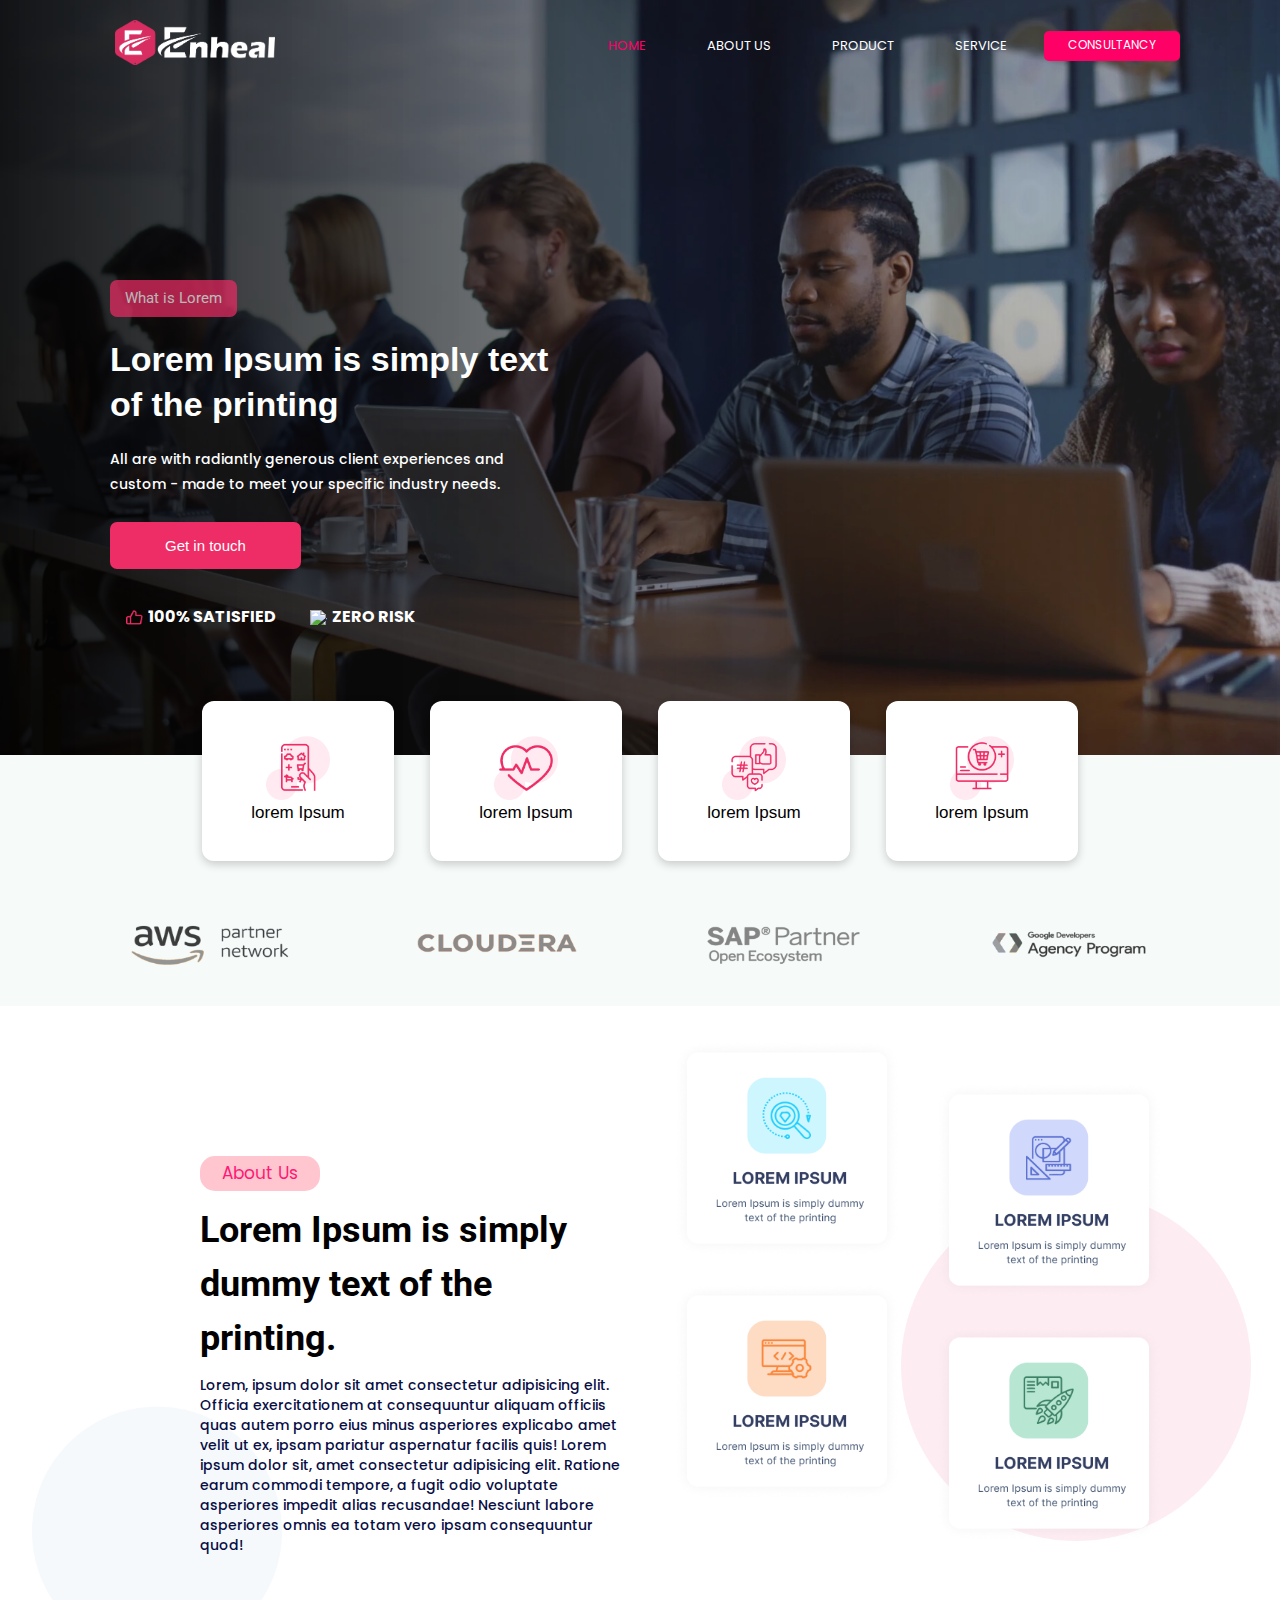
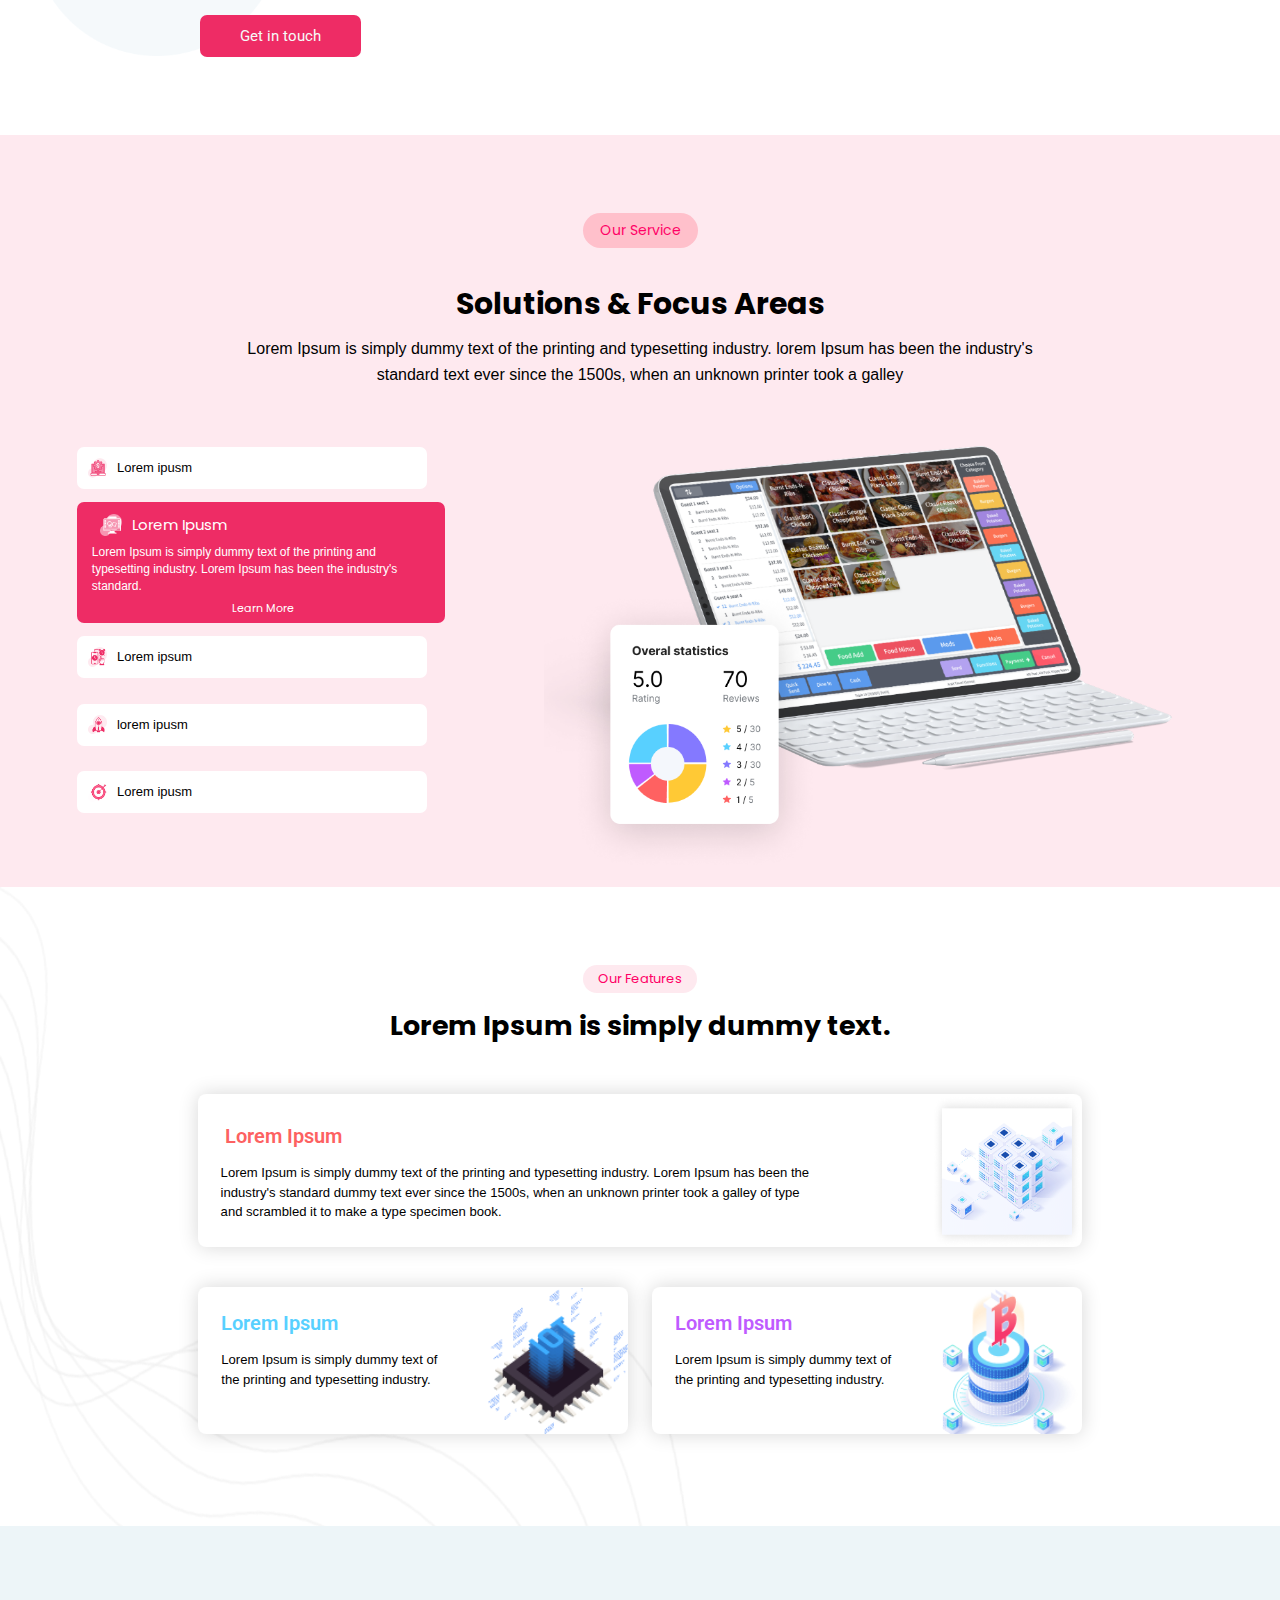
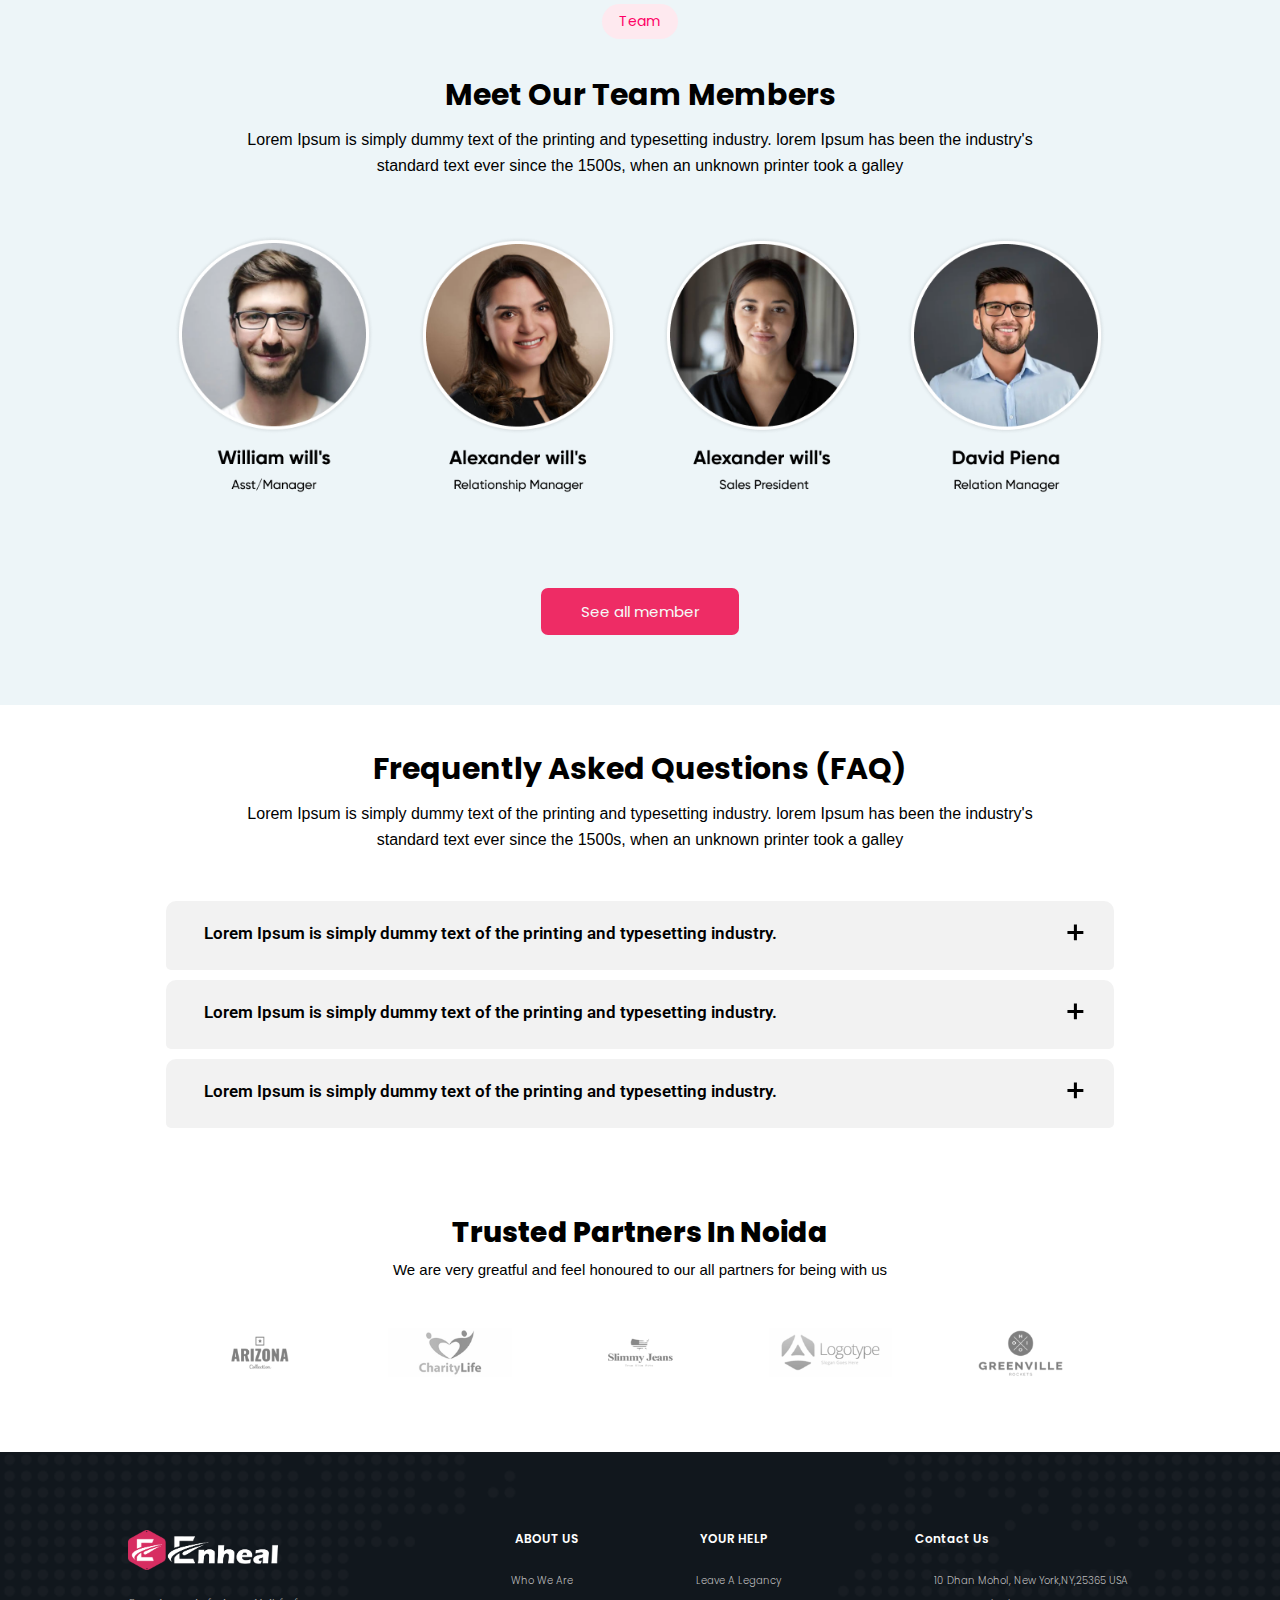
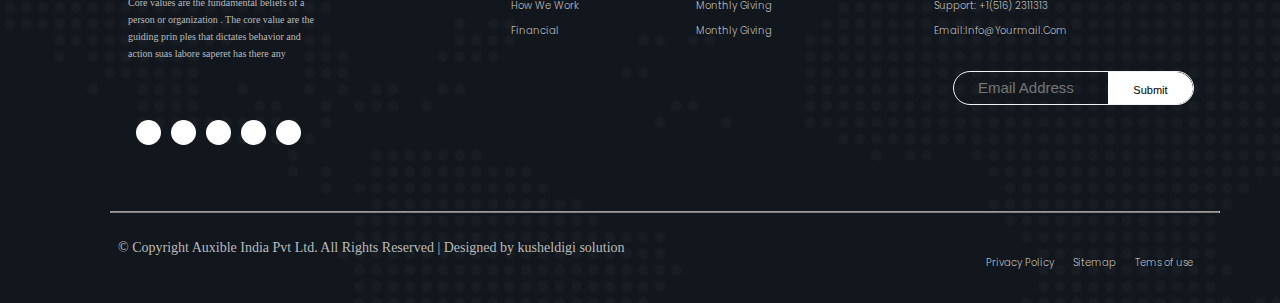
==== commit 7f1775ad: "Add files via upload" ====
--- a/box1.html
+++ b/box1.html
@@ -270,14 +270,8 @@
       </div>
       <div>
         <dl class="dl-faq pab_container">
-          <!-- adding data-pab-expand will force 
-            section open by default -->
           <div style="margin-bottom: 10px">
-            <dt
-              data-pab="faq_2"
-              data-pab-expand
-              style="background-color: #f2f2f2"
-            >
+            <dt data-pab="faq_2" style="background-color: #f2f2f2">
               <span id="gllory"
                 >Lorem Ipsum is simply dummy text of the printing and
                 typesetting industry.</span
--- a/home.css
+++ b/home.css
@@ -53,7 +53,8 @@
   border-radius: 7px;
   color: #ffffff;
   font-size: 15px;
-  padding: 7px 14px;
+  margin-top: 10rem;
+  padding: 7px 15px;
   font-family: "Roboto", sans-serif;
   opacity: 0.7;
   /* margin-top: 20px; */
@@ -92,6 +93,20 @@
     padding-left: 40px;
     padding-right: 50px;
   }
+  .home_cont1 > h1 {
+    font-size: 25px;
+    font-weight: 600;
+  }
+  .home_cont1 > h5 {
+    font-size: 12px;
+    font-family: "Poppins", sans-serif;
+    font-style: normal;
+    font-weight: 400;
+    color: whitesmoke;
+  }
+  .inline > h4 {
+    font-size: 12px;
+  }
 }
 /* ******* */
 
@@ -144,6 +159,23 @@
   width: 170px;
   height: 80px;
   margin: 0px 50px 0px 50px;
+}
+@media (max-width: 481px) {
+  .card_media > img {
+    width: 2.5rem;
+    height: 2.5rem;
+  }
+  .card_media > p {
+    font-size: 11px;
+  }
+  .card_media {
+    width: 10rem;
+    height: 8rem;
+  }
+  .aws {
+    width: 120px;
+    height: 50px;
+  }
 }
 /* --------------------------------------- */
 @import url("https://fonts.googleapis.com/css2?family=Roboto:wght@400;700&display=swap");
@@ -305,12 +337,15 @@
     font-size: 11px;
   }
   .dummy1 {
-    font-size: 25px;
+    font-size: 20px;
     font-family: "Roboto", sans-serif;
     font-weight: 600;
   }
   .touch {
     align-items: center;
+  }
+  .left_section {
+    padding-top: 90px;
   }
 }
 /* ********************* */
@@ -536,6 +571,10 @@
   padding: 20px;
   background: black;
   color: #fff;
+  position: absolute;
+  z-index: 4;
+  width: 100%;
+  background: transparent;
 }
 
 .nav-links a {
@@ -1427,3 +1466,8 @@
   margin-bottom: 60px;
   max-width: 70%;
 }
+@media (max-width: 800px) {
+  #four-img {
+    width: 600px;
+  }
+}
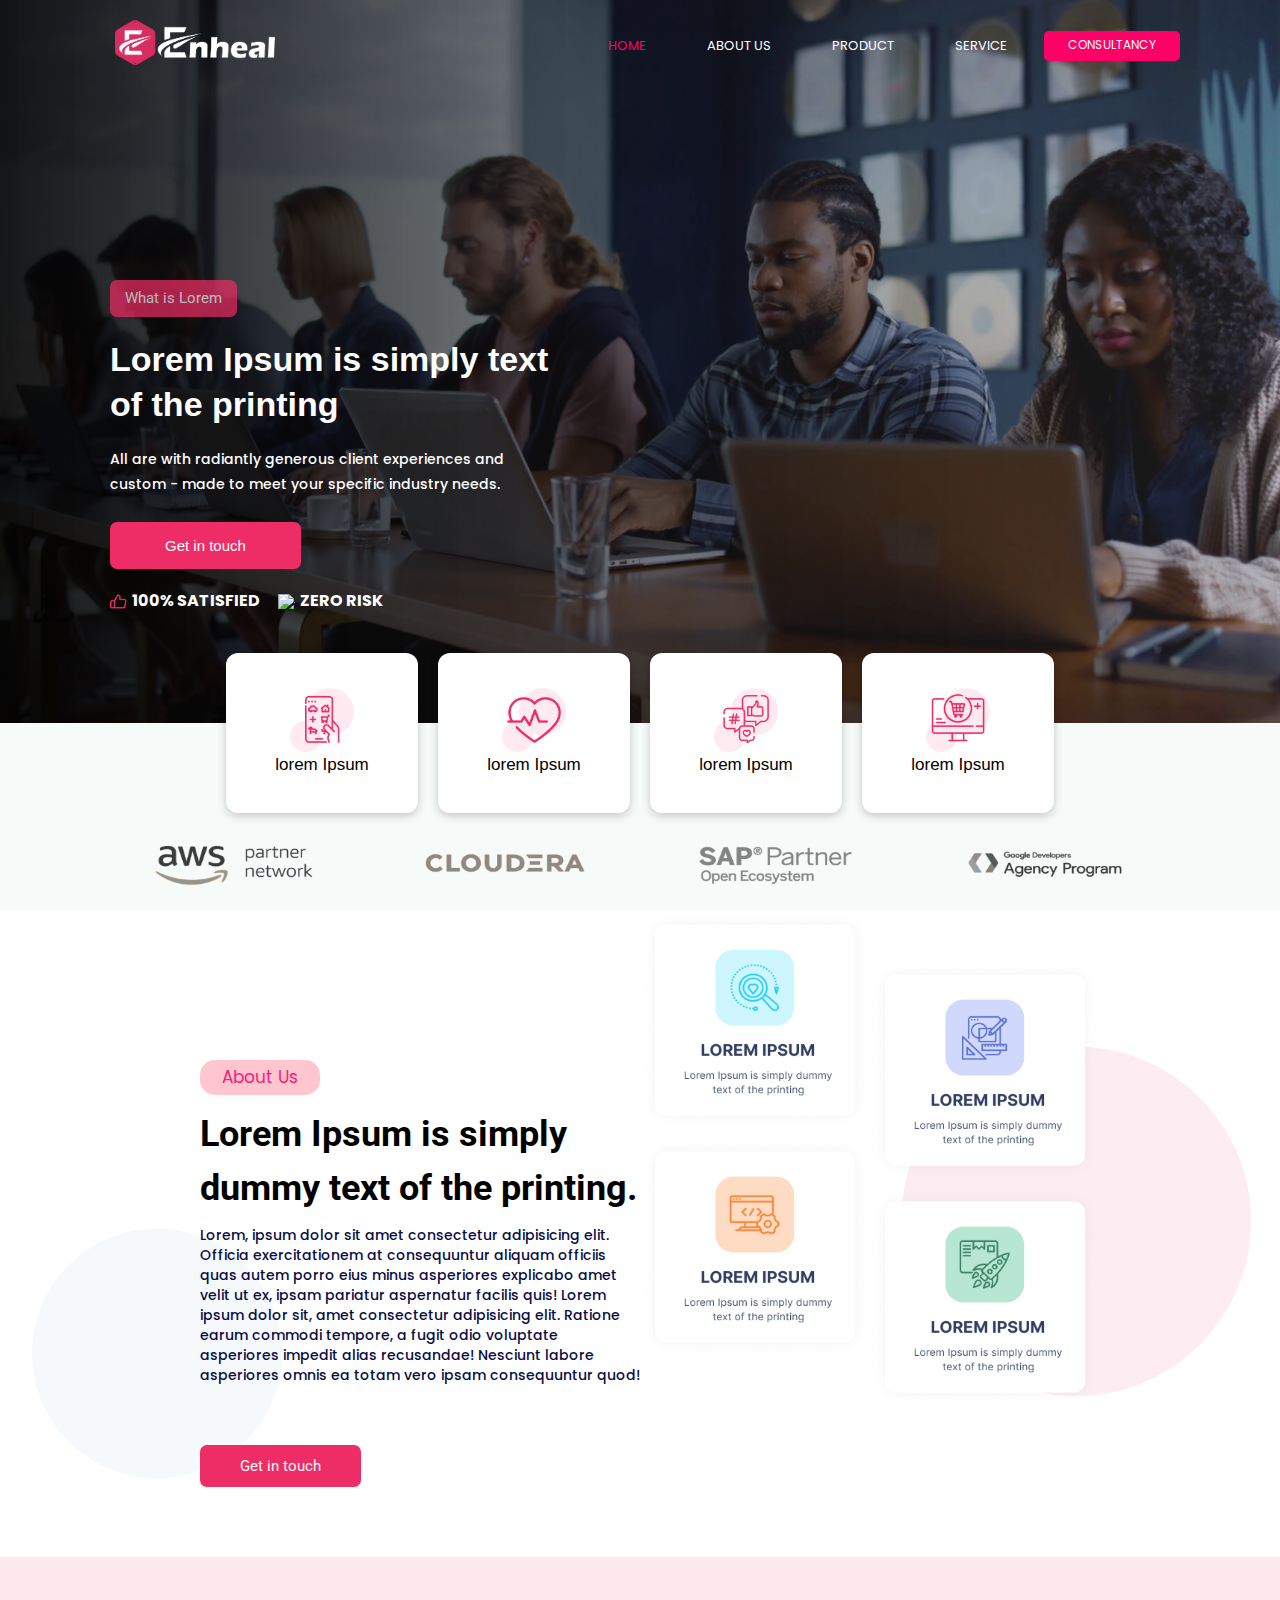
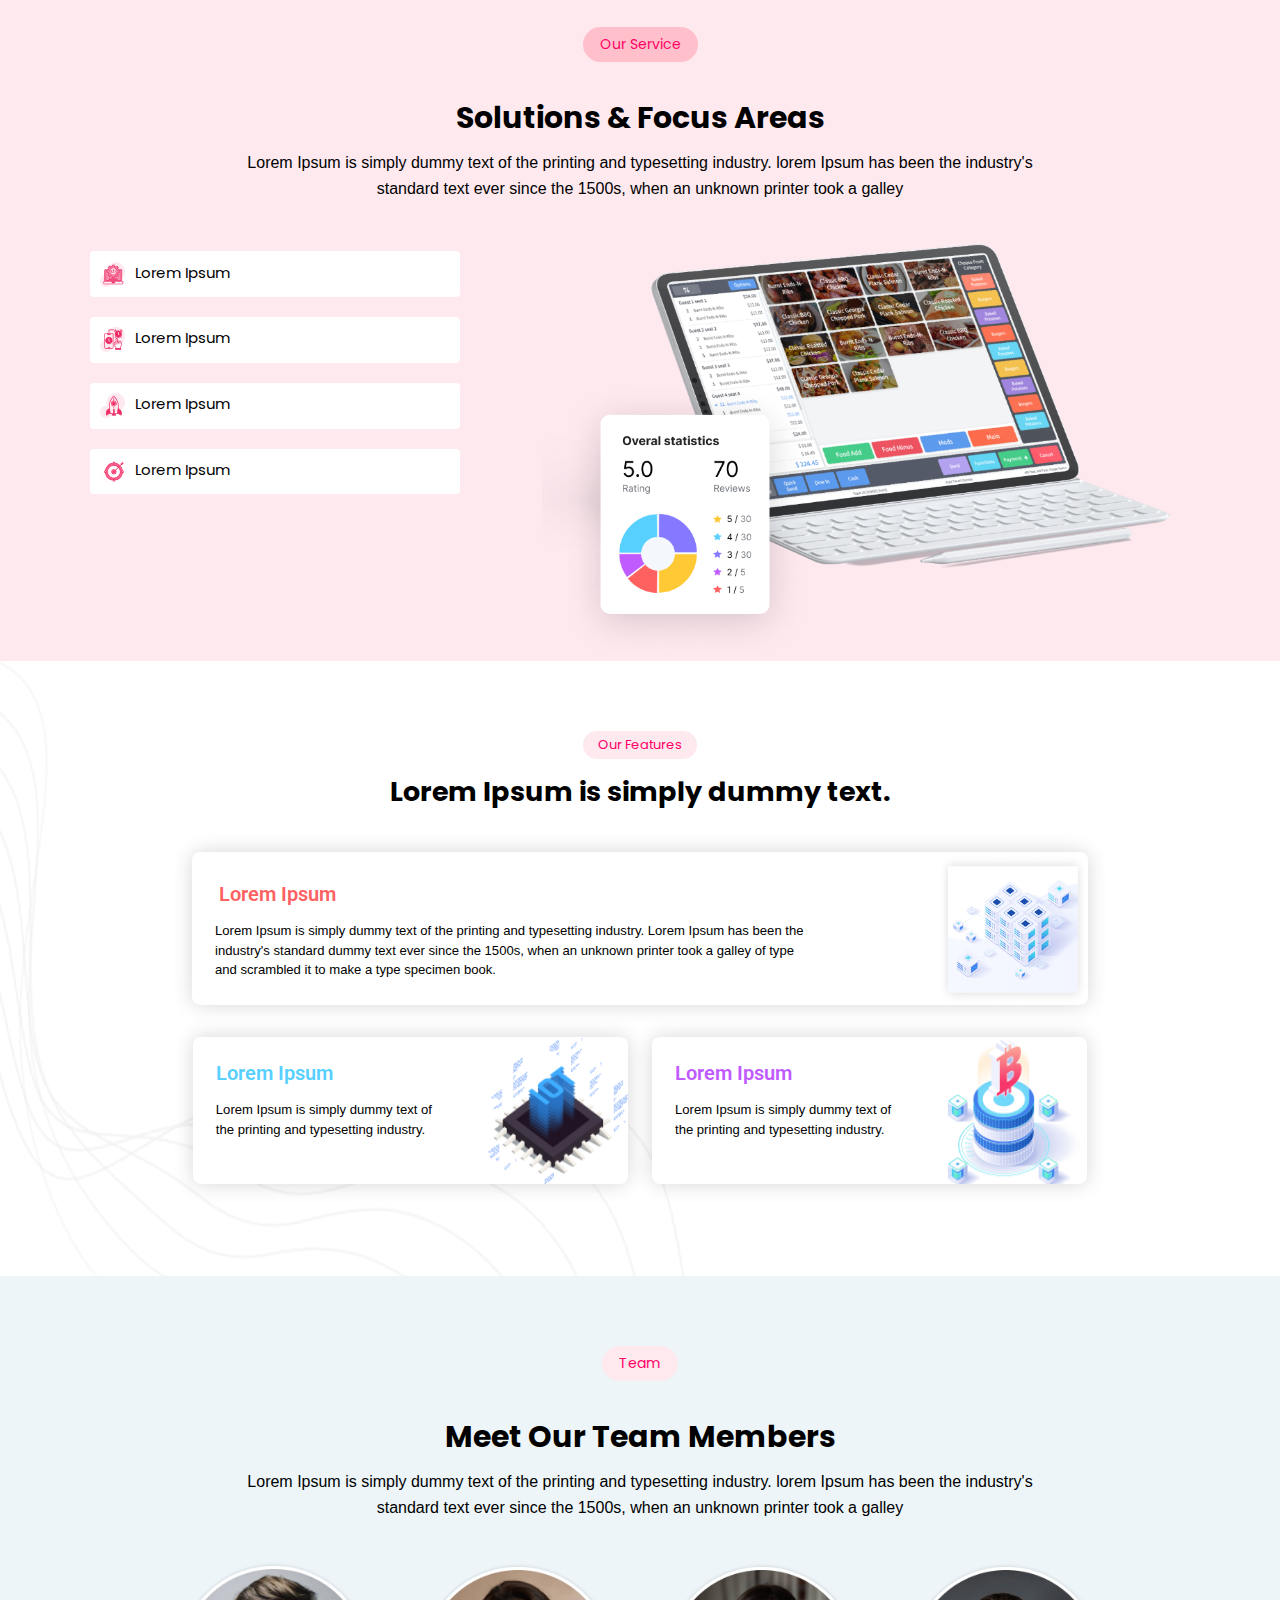
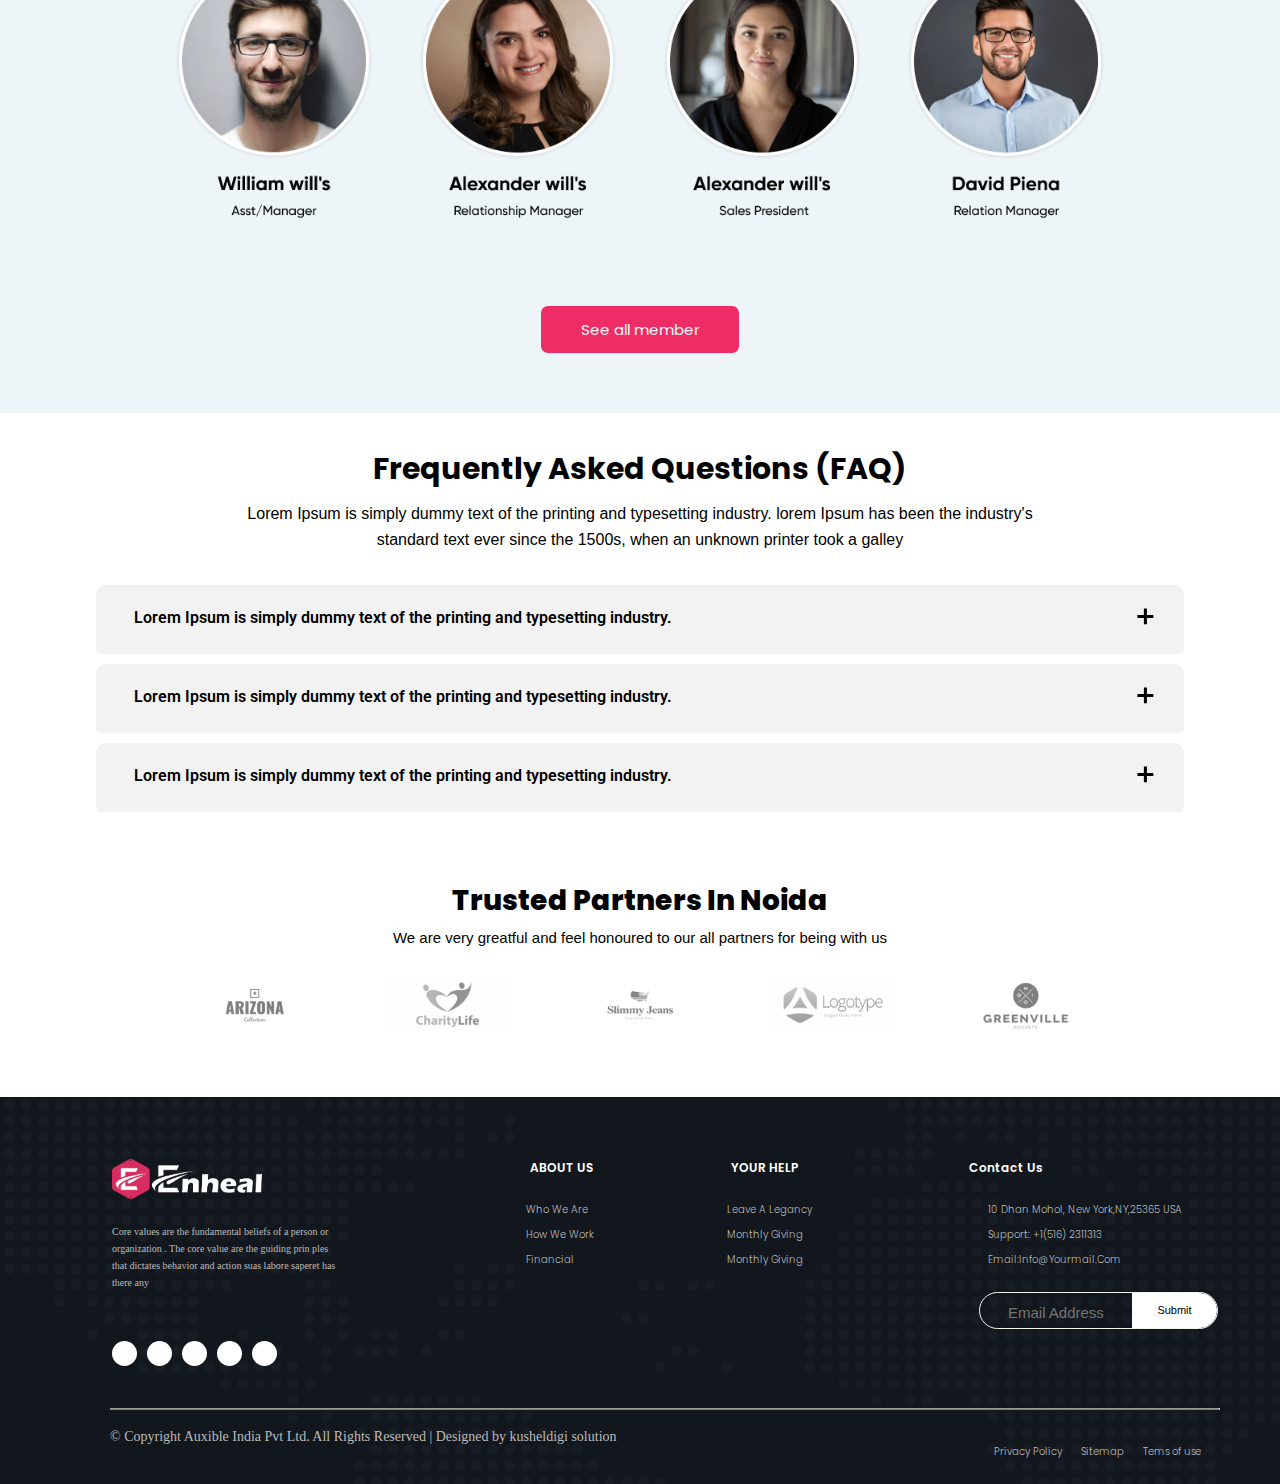
==== commit 0e06f886: "Add files via upload" ====
--- a/box1.html
+++ b/box1.html
@@ -141,69 +141,93 @@
         </p>
       </div>
       <div class="computer_cont">
-        <div class="left-class">
-          <form action="">
-            <fieldset>
-              <label for="1" class="Label"
-                ><img src="./images/Group 12576.svg" id="triger" />Lorem ipusm
+        <div id="container">
+          <section id="accordion">
+            <div>
+              <input type="checkbox" id="check-1" />
+              <label for="check-1" class="Check_1">
+                <img src="./images/Group 12576.png" class="img_acc" />
+                <p>Lorem Ipsum</p>
               </label>
-              <input type="radio" name="toggle" id="1" value="1" checked />
-              <output>
-                <div class="stand">
-                  <div class="cont">
-                    <img src="./images/Group 12575.png" id="cont1" />
-                    <p>Lorem Ipusm</p>
-                  </div>
-                  <h3 id="dummy">
-                    Lorem Ipsum is simply dummy text of the printing and
-                    typesetting industry. Lorem Ipsum has been the industry's
-                    standard.
-                  </h3>
-                  <a href="#" id="roo">Learn More</a>
-                </div>
-              </output>
-              <label for="2" class="Label"
-                ><img src="./images/Group 12581.png" id="triger2" /> Lorem ipsum
+              <article>
+                <label style="background-color: #ee2c65">
+                  <img src="./images/Group 12575.png" class="img_acc1" />
+                  <p>Lorem Ipsum</p>
+                </label>
+                <p>
+                  Lorem Ipsum is simply dummy text of the printing and
+                  typesetting industry. Lorem Ipsum has been the industry's
+                  standard.
+                </p>
+                <p class="learn_more"><a>Learn More</a></p>
+              </article>
+            </div>
+            <div>
+              <input type="checkbox" id="check-2" />
+              <label for="check-2" class="Check_1"
+                ><img src="./images/Group 12581.svg" class="img_acc" />
+                <p>Lorem Ipsum</p></label
+              >
+              <article>
+                <label style="background-color: #ee2c65">
+                  <img src="./images/Group 12575.png" class="img_acc1" />
+                  <p>Lorem Ipsum</p>
+                </label>
+                <p>
+                  Lorem Ipsum is simply dummy text of the printing and
+                  typesetting industry. Lorem Ipsum has been the industry's
+                  standard.
+                </p>
+                <p class="learn_more"><a>Learn More</a></p>
+              </article>
+            </div>
+            <div>
+              <input type="checkbox" id="check-3" />
+              <label for="check-3" class="Check_1">
+                <img src="./images/Group 12582.svg" class="img_acc" />
+                <p>Lorem Ipsum</p>
               </label>
-              <input type="radio" name="toggle" id="2" value="2" />
-              <output>
-                <div>
-                  <div>
-                    Content 2 Content 2 Content 2 Content 2 Content 2 Content 2
-                    Content 2 Content 2 Content 2 Content 2 Content 2 Content 2
-                    Content 2 Content 2
-                  </div>
-                </div>
-              </output>
-              <label for="3" class="Label">
-                <img src="./images/Group 12582.png" id="triger3" />lorem ipusm
+              <article>
+                <label style="background-color: #ee2c65">
+                  <img src="./images/Group 12575.png" class="img_acc1" />
+                  <p>Lorem Ipsum</p>
+                </label>
+                <p>
+                  Lorem Ipsum is simply dummy text of the printing and
+                  typesetting industry. Lorem Ipsum has been the industry's
+                  standard.
+                </p>
+                <p class="learn_more"><a>Learn More</a></p>
+              </article>
+            </div>
+            <div>
+              <input type="checkbox" id="check-4" />
+              <label for="check-4" class="Check_1">
+                <img src="./images/Group 12583.svg" class="img_acc" />
+                <p>Lorem Ipsum</p>
               </label>
-              <input type="radio" name="toggle" id="3" value="3" />
-              <output>
-                <div>
-                  <div>Content 3</div>
-                </div>
-              </output>
-              <label for="4" class="Label">
-                <img src="./images/Group 12583.png" id="triger4" />Lorem ipusm
-              </label>
-              <input type="radio" name="toggle" id="4" value="4" />
-              <output>
-                <div>
-                  <div>
-                    Content 4 Content 4 Content 4 Content 4 Content 4 Content 4
-                    Content 4 Content 4
-                  </div>
-                </div>
-              </output>
-            </fieldset>
-          </form>
-        </div>
+              <article>
+                <label style="background-color: #ee2c65">
+                  <img src="./images/Group 12575.png" class="img_acc1" />
+                  <p>Lorem Ipsum</p>
+                </label>
+                <p>
+                  Lorem Ipsum is simply dummy text of the printing and
+                  typesetting industry. Lorem Ipsum has been the industry's
+                  standard.
+                </p>
+                <p class="learn_more"><a>Learn More</a></p>
+              </article>
+            </div>
+          </section>
+        </div>
+
         <div class="right-class">
           <img src="./images/Group 7341.png" id="tablet" />
         </div>
       </div>
     </div>
+
     <!-- ********************************************* -->
     <div class="six_card">
       <div class="big">
--- a/home.css
+++ b/home.css
@@ -108,6 +108,7 @@
     font-size: 12px;
   }
 }
+
 /* ******* */
 
 .card_media {
@@ -331,13 +332,17 @@
   .left_section {
     padding-left: 20px;
   }
+  #serch {
+    width: 200px;
+    height: 180px;
+  }
 }
 @media (max-width: 520px) {
   .pars {
     font-size: 11px;
   }
   .dummy1 {
-    font-size: 20px;
+    font-size: 22px;
     font-family: "Roboto", sans-serif;
     font-weight: 600;
   }
@@ -391,42 +396,7 @@
   width: 430px;
   height: 50px;
 }
-#triger {
-  width: 19px;
-  margin-right: 10px;
-}
-#triger2 {
-  width: 19px;
-  margin-right: 10px;
-}
-#triger3 {
-  width: 19px;
-  margin-right: 10px;
-}
-#triger4 {
-  width: 19px;
-  margin-right: 10px;
-}
-.Label {
-  display: flex;
-  font-family: Arial, Helvetica, sans-serif;
-  max-width: 350px;
-  padding: 0.7rem;
-  background-color: white;
-  font-size: 13px;
-  cursor: pointer;
-  transition: background 0.125s;
-  border-radius: 7px;
-  &:hover {
-    background: oklch(0.8 0 0.1);
-    color: #ffff;
-  }
-}
-.left-class {
-  width: 40%;
-  /* background-color: palevioletred; */
-  /* padding: 60px; */
-}
+
 .right-class {
   width: 60%;
   display: flex;
@@ -434,115 +404,124 @@
   background-size: 40rem 22rem;
   background-repeat: no-repeat;
   background-position: top 10px left 30px;
-  /* background-color: #fff; */
-}
-/* IMPORTANT STUFF */
-
-output {
-  display: grid;
-  grid-template-rows: 0fr;
-  transition: grid-template-rows 0.125s;
-  overflow: hidden;
-  background-color: #ee2c65;
-  border-radius: 7px;
-}
-#dummy {
-  font-size: 12px;
-  left: 0;
-  line-height: 17px;
-  font-weight: 100;
-  font-family: Arial, Helvetica, sans-serif;
-  text-align: left;
-  color: white;
-}
-.cont {
-  display: flex;
-  color: white;
-  font-size: 15px;
-}
-#roo {
-  color: white;
-  text-decoration: none;
-  font-size: 11px;
-  display: inline-block;
-}
-#cont1 {
-  width: 22px;
-  margin-right: 10px;
-  height: 22px;
-}
+}
+
 #tablet {
-  /* position: relative; */
   max-width: 250px;
   height: 280px;
   left: 10px;
   margin-top: 10rem;
   margin-left: 3rem;
 }
-.stand {
-  padding: 4px 10px 4px 15px;
-}
-div {
-  min-height: 0;
-}
-
-[type="radio"] {
+
+#container {
+  width: 40%;
+}
+#accordion {
+  max-width: 370px;
+  margin-top: 30px;
+  margin-left: 90px;
+}
+#accordion input {
   display: none;
 }
-
-[type="radio"]:checked + output {
-  grid-template-rows: 1fr;
-}
-
-/* PRETTY(ish) STUFF */
-
-fieldset {
-  border: 0px;
-  display: grid;
-  gap: 0.8rem;
-  max-width: 25rem;
-  margin-inline: auto;
-
-  padding: 1rem;
-}
-
-div > div {
-  padding: 0.5rem;
-}
-
-@media (max-width: 1104px) {
+.img_acc {
+  width: 25px;
+  height: 25px;
+  margin-right: 10px;
+}
+.Check_1 {
+  background-color: #ffff;
+}
+.Check_1 > p {
+  font-size: 15px;
+}
+
+.img_acc1 {
+  width: 22px;
+  height: 22px;
+  margin-right: 10px;
+  /* display: inline-block; */
+}
+.hide_content {
+  display: flex;
+  justify-content: start;
+  /* background-color: #f2f2f2; */
+  /* padding: 10px; */
+  height: 34px;
+}
+.hide_content > p {
+  font-size: 20px;
+}
+#accordion label {
+  background: #fff;
+  border-radius: 0.25em;
+  cursor: pointer;
+  color: black;
+  /* margin-bottom: 1.525em; */
+  padding: 0.65em;
+  z-index: 20;
+  display: flex;
+  margin-bottom: 20px;
+}
+
+#accordion label:hover {
+  /* background: #ccc; */
+}
+
+#accordion input:checked + label {
+  /* background: #ccc; */
+  /* border-bottom-right-radius: 0; */
+  /* border-bottom-left-radius: 0; */
+  /* color: white; */
+  margin-bottom: 20px;
+}
+#accordion article {
+  background: #ee2c65;
+  height: 0px;
+  overflow: hidden;
+  z-index: 10;
+
+  /* padding: 0px 10px 10px 10px; */
+}
+#accordion article p {
+  color: #fff;
+  font-size: 13px;
+  text-align: start;
+  margin-left: 15px;
+}
+.learn_more {
+  margin: 10px 0px;
+}
+#accordion input:checked article {
+}
+#accordion input:checked ~ article {
+  /* border-bottom-left-radius: 0.55em;
+  border-bottom-right-radius: 0.55em; */
+  height: auto;
+  width: 100%;
+  padding-right: 10px;
+  margin-bottom: 1.425em;
+  border-radius: 5px;
+}
+
+@media (max-width: 1026px) {
   .computer_cont {
     flex-direction: column;
     justify-content: center;
   }
-  .left-class {
+  #container {
     width: 100%;
+    padding: 10px;
+  }
+  #accordion {
+    margin-left: auto;
+    margin-right: auto;
   }
   .right-class {
-    background-size: 40rem 22rem;
-    background-repeat: no-repeat;
+    width: 100%;
+    background-size: 30rem 16rem;
     background-position: center;
-    background-color: #fff;
-    width: 100%;
-  }
-  #tablet {
-    margin-left: 13rem;
-    position: relative;
-  }
-}
-
-@media (max-width: 804px) {
-  .right-class {
-    background-size: 28rem 16rem;
-    background-repeat: no-repeat;
-    background-position: top 90px;
-    background-color: #fff;
-    width: 100%;
-  }
-  #tablet {
-    margin-left: 10px;
-    width: 200px;
-    height: 200px;
   }
 }
 /* ************************************************** */
@@ -892,10 +871,11 @@
     width: 100%;
   }
 }
-.fieldInput {
+.ylo {
   display: block;
-  margin: 25px 0px 0px 40px;
+  margin: 25px 0px 0px 20px;
   max-width: 350px;
+  padding: 20px 10px 15px 20px;
   height: 13px;
   position: relative;
   /* box-shadow: 0 4px 20px 0 rgba(0, 0, 0, 0.09); */
@@ -903,7 +883,7 @@
   border: 0.1px solid #f2f2f2;
   overflow: hidden;
 }
-.form-input {
+.sub_size {
   max-width: 400px;
   background: none;
   position: relative;
@@ -958,7 +938,7 @@
   .social-links {
     justify-content: center;
   }
-  .fieldInput {
+  .ylo {
     display: block;
     margin: auto;
     margin-top: 30px;
@@ -1145,7 +1125,7 @@
   #blibg {
     /* background-image: url(./images/image\ 11.png); */
     background-position: center 5px;
-    background-size: 200px 120px;
+    background-size: 200px 140px;
     text-align: center;
   }
   .hko,
@@ -1158,6 +1138,19 @@
   .univer {
     max-width: 95%;
     margin-top: 0px;
+  }
+  .golps {
+    font-family: "Poppins", sans-serif;
+    font-size: 22px;
+    margin-top: 15px;
+    font-weight: 600;
+  }
+  .big-box {
+    display: flex;
+    flex-direction: column;
+    justify-content: center;
+    align-items: center;
+    padding-top: 20px;
   }
 }
 
@@ -1208,8 +1201,24 @@
   color: #f6faf8;
   border-radius: 7px;
   margin-top: 60px;
-  margin-bottom: 70px;
+  margin-bottom: 60px;
   padding: 12px 40px 12px 40px;
+}
+@media (max-width: 449px) {
+  .member {
+    font-family: "Poppins", sans-serif;
+    font-size: 22px;
+    padding-top: 33px;
+    font-weight: 600;
+  }
+  .univer {
+    font-size: 12px;
+    font-family: "Quicksand", sans-serif;
+    font-weight: 400;
+  }
+  .all-memb {
+    padding-bottom: 30px;
+  }
 }
 /* ******************************************************* */
 .eight_card {
@@ -1244,16 +1253,16 @@
 
 .dl-faq {
   position: relative;
-  max-width: 75%;
+  max-width: 85%;
   margin: 2rem auto 3rem;
 }
-
+.Check_1 {
+  border-radius: 10px;
+}
 .dl-faq > div > dt {
   font-size: 1.2rem;
   font-weight: 100;
   padding: 1rem;
-  /* Fix for IE9 & 10 */
-  /* border-top: 1px solid rgba(255, 255, 255, 0.2); */
   background-color: #f2f2f2;
 }
 
@@ -1267,12 +1276,9 @@
 }
 
 .dl-faq.pab_container > div > dt {
-  /* added via JS */
-  /* padding: 0; */
   padding: 5px 20px 10px 30px;
   background-color: #58d0ff;
-  /* margin: 30px 0px 10px 0px; */
-  /* border-radius: 10px 10px 0px 0px; */
+
   color: black;
   /* margin-bottom: 20px; */
   border-radius: 10px 10px 5px 5px;
@@ -1283,7 +1289,7 @@
   color: black;
   font-size: 12px;
   font-family: "Poppins", sans-serif;
-  font-weight: 500;
+  font-weight: 300;
   border-radius: 0px 0px 7px 7px;
   /* padding: 0px 30px 0px 30px; */
   margin-bottom: 10px;
@@ -1295,7 +1301,7 @@
 #price,
 #hook,
 #gllory {
-  font-size: 17px;
+  font-size: 16px;
   font-weight: 600;
   font-family: "Roboto", sans-serif;
 }
@@ -1320,7 +1326,10 @@
 .dl-faq div > :last-child {
   margin: 0;
 }
-
+.img_acc {
+  width: 25px;
+  height: 25px;
+}
 /* The acivating buttons added via JS */
 
 .pab-btn {
@@ -1437,6 +1446,12 @@
 [data-pab] + [style][aria-hidden="true"] {
   max-height: 0 !important;
 }
+
+@media (max-width: 515px) {
+  .dl-faq.pab_container > div > dt {
+    padding: 5px;
+  }
+}
 /* ****************************************************** */
 .nine_card {
   background-color: white;
